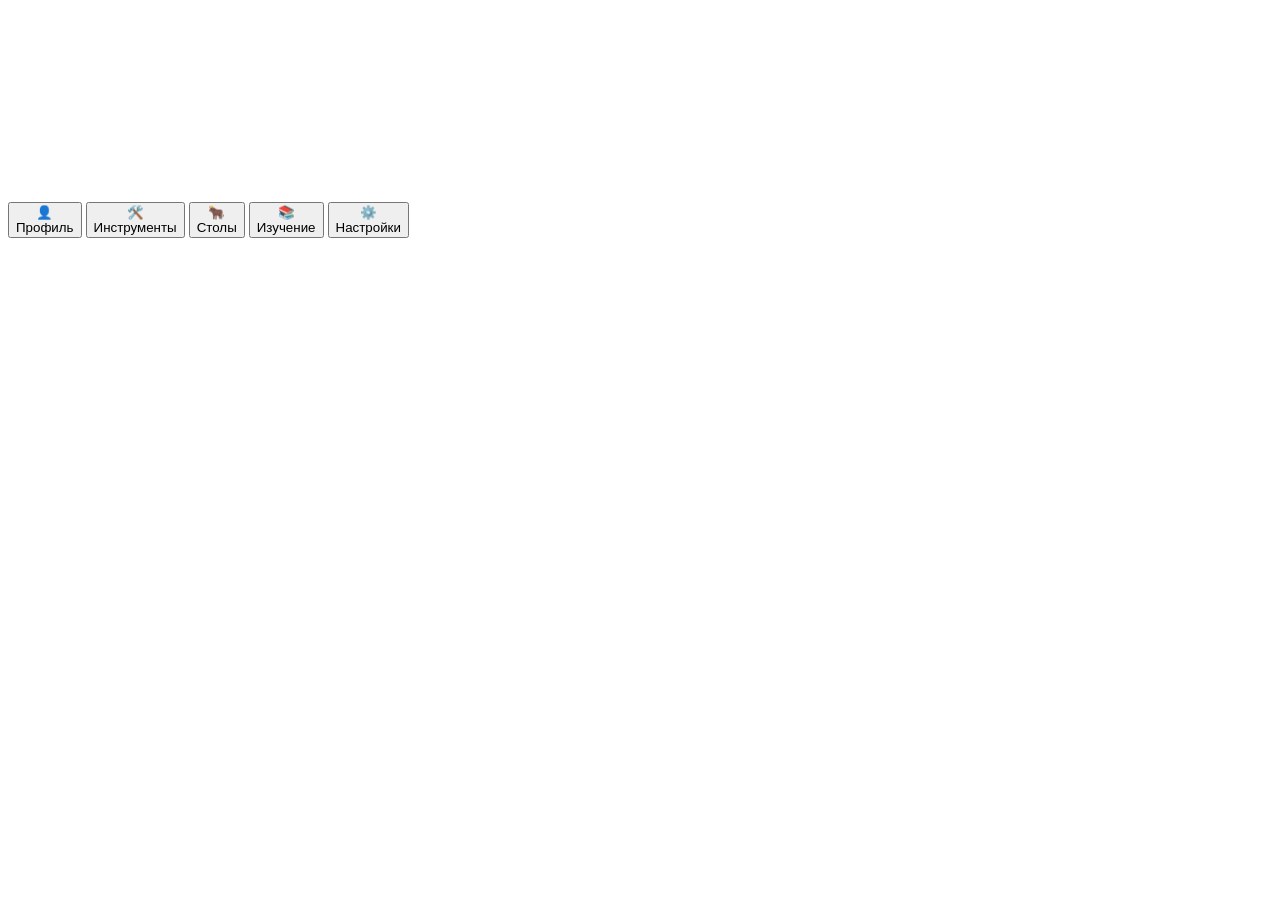
==== index.html @ 8ff2d8db "Update and rename frontend/index.html to index.html" ====
<!DOCTYPE html>
<html lang="ru">
  <head>
    <meta charset="utf-8" />
    <meta name="viewport" content="width=device-width, initial-scale=1, maximum-scale=1, user-scalable=no" />
    <meta name="theme-color" content="#0f172a" />
    <meta http-equiv="Cache-Control" content="no-cache, no-store, must-revalidate" />
    <meta http-equiv="Pragma" content="no-cache" />
    <meta http-equiv="Expires" content="0" />
    <meta name="cache-control" content="no-cache, no-store, must-revalidate, post-check=0, pre-check=0" />
    <meta name="expires" content="Thu, 01 Jan 1970 00:00:00 GMT" />
    <meta name="last-modified" content="Mon, 10 Feb 2025 14:30:00 GMT" />
    <meta name="apple-mobile-web-app-capable" content="yes" />
    <meta name="apple-mobile-web-app-status-bar-style" content="black-translucent" />
    <meta name="apple-mobile-web-app-title" content="TheBullTeam" />
    <link rel="apple-touch-icon" href="./icons/The Bull-128.png" />
    <title>TheBullTeam</title>
    <link rel="icon" href="./icons/The Bull-128.png" sizes="128x128" />
    <link href="https://fonts.googleapis.com/css2?family=Outfit:wght@100..900&display=swap" rel="stylesheet" />
    <link rel="stylesheet" href="./styles.css?v=1672&t=20250214230000" />
  </head>
  <body>
    <!-- Индикатор загрузки приложения -->
    <div id="app-loader" style="position: fixed; top: 0; left: 0; width: 100%; height: 100%; background: #0f172a; display: flex; align-items: center; justify-content: center; z-index: 9999;">
      <div style="text-align: center;">
        <img src="./icons/The Bull-128.png" alt="TheBullTeam" style="width: 80px; height: 80px; margin-bottom: 20px; animation: pulse 1.5s ease-in-out infinite;" />
        <div style="color: #fff; font-size: 18px; font-weight: 600;">TheBullTeam</div>
        <div style="color: #94a3b8; font-size: 14px; margin-top: 8px;">Загрузка...</div>
        <div style="color: #ef4444; font-size: 16px; margin-top: 16px; font-weight: 600;">ВЕРСИЯ 1.672</div>
        <div style="color: #94a3b8; font-size: 12px; margin-top: 4px;">Все исправления применены</div>
      </div>
    </div>
    
    <!-- AUTH DISABLED: Authentication overlay commented out for deployment without backend
    <div class="auth-overlay" id="auth-overlay">
      <div class="auth-container">
        <div class="auth-logo">
          <img src="./icons/The Bull-128.png" alt="TheBullTeam" />
        </div>
        <h1 class="auth-title">
          <span class="auth-title-bull">TheBull</span><span class="auth-title-team">Team</span> | Miraxa
        </h1>
        
        <form class="auth-form" id="auth-form">
          <input type="email" class="auth-input" id="auth-email" placeholder="Email" required />
          <div class="auth-input-wrapper">
            <input type="password" class="auth-input" id="auth-password" placeholder="Пароль" required />
            <button type="button" class="auth-password-toggle" data-target="auth-password">
              <svg class="eye-icon" width="20" height="20" viewBox="0 0 24 24" fill="none" stroke="currentColor" stroke-width="2">
                <path d="M1 12s4-8 11-8 11 8 11 8-4 8-11 8-11-8-11-8z"/>
                <circle cx="12" cy="12" r="3"/>
              </svg>
              <svg class="eye-off-icon" width="20" height="20" viewBox="0 0 24 24" fill="none" stroke="currentColor" stroke-width="2" style="display: none;">
                <path d="M17.94 17.94A10.07 10.07 0 0 1 12 20c-7 0-11-8-11-8a18.45 18.45 0 0 1 5.06-5.94M9.9 4.24A9.12 9.12 0 0 1 12 4c7 0 11 8 11 8a18.5 18.5 0 0 1-2.16 3.19m-6.72-1.07a3 3 0 1 1-4.24-4.24"/>
                <line x1="1" y1="1" x2="23" y2="23"/>
              </svg>
            </button>
          </div>
          <button type="submit" class="auth-btn" id="auth-submit">Войти</button>
        </form>
        
        <form class="auth-form" id="register-form">
          <input type="text" class="auth-input" id="register-first-name" placeholder="Имя" required />
          <input type="text" class="auth-input" id="register-last-name" placeholder="Фамилия" required />
          <input type="email" class="auth-input" id="register-email" placeholder="Email" required />
          <div class="auth-input-wrapper">
            <input type="password" class="auth-input" id="register-password" placeholder="Пароль" required />
            <button type="button" class="auth-password-toggle" data-target="register-password">
              <svg class="eye-icon" width="20" height="20" viewBox="0 0 24 24" fill="none" stroke="currentColor" stroke-width="2">
                <path d="M1 12s4-8 11-8 11 8 11 8-4 8-11 8-11-8-11-8z"/>
                <circle cx="12" cy="12" r="3"/>
              </svg>
              <svg class="eye-off-icon" width="20" height="20" viewBox="0 0 24 24" fill="none" stroke="currentColor" stroke-width="2" style="display: none;">
                <path d="M17.94 17.94A10.07 10.07 0 0 1 12 20c-7 0-11-8-11-8a18.45 18.45 0 0 1 5.06-5.94M9.9 4.24A9.12 9.12 0 0 1 12 4c7 0 11 8 11 8a18.5 18.5 0 0 1-2.16 3.19m-6.72-1.07a3 3 0 1 1-4.24-4.24"/>
                <line x1="1" y1="1" x2="23" y2="23"/>
              </svg>
            </button>
          </div>
          <div class="auth-input-wrapper">
            <input type="password" class="auth-input" id="register-password-confirm" placeholder="Подтвердите пароль" required />
            <button type="button" class="auth-password-toggle" data-target="register-password-confirm">
              <svg class="eye-icon" width="20" height="20" viewBox="0 0 24 24" fill="none" stroke="currentColor" stroke-width="2">
                <path d="M1 12s4-8 11-8 11 8 11 8-4 8-11 8-11-8-11-8z"/>
                <circle cx="12" cy="12" r="3"/>
              </svg>
              <svg class="eye-off-icon" width="20" height="20" viewBox="0 0 24 24" fill="none" stroke="currentColor" stroke-width="2" style="display: none;">
                <path d="M17.94 17.94A10.07 10.07 0 0 1 12 20c-7 0-11-8-11-8a18.45 18.45 0 0 1 5.06-5.94M9.9 4.24A9.12 9.12 0 0 1 12 4c7 0 11 8 11 8a18.5 18.5 0 0 1-2.16 3.19m-6.72-1.07a3 3 0 1 1-4.24-4.24"/>
                <line x1="1" y1="1" x2="23" y2="23"/>
              </svg>
            </button>
          </div>
          <input type="text" class="auth-input" id="register-location-code" placeholder="Код точки (invite code)" required />
          <select class="auth-input" id="register-role" style="display: none;">
            <option value="официант" selected>Официант</option>
          </select>
          <button type="submit" class="auth-btn" id="register-submit">Зарегистрироваться</button>
        </form>
        
        <a href="#" class="auth-forgot" id="auth-forgot">Забыли пароль?</a>
        
        <div class="auth-register-link" id="auth-toggle-register">
          Нет аккаунта? <a href="#" id="auth-register-link">Зарегистрироваться</a>
        </div>
        
        <div class="auth-register-link" id="auth-toggle-login">
          Уже есть аккаунт? <a href="#" id="auth-login-link">Войти</a>
        </div>
      </div>
    </div>
    END AUTH DISABLED -->

    <header class="app-header">
      <button id="btn-install" class="btn secondary" hidden>Установить</button>
    </header>
    <main class="container" id="app">
      <div style="padding: 40px; text-align: center; color: white;">
        <h1>Загрузка приложения...</h1>
        <p>Пожалуйста, подождите.</p>
      </div>
    </main>
    <nav class="bottom-nav">
      <button class="nav-item" data-page="profile"><div class="nav-icon">👤</div><span>Профиль</span></button>
      <button class="nav-item" data-page="tools"><div class="nav-icon">🛠️</div><span>Инструменты</span></button>
      <button class="nav-item active" data-page="tables"><div class="nav-icon">🐂</div><span>Столы</span></button>
      <button class="nav-item" data-page="learn"><div class="nav-icon">📚</div><span>Изучение</span></button>
      <button class="nav-item" data-page="settings"><div class="nav-icon">⚙️</div><span>Настройки</span></button>
    </nav>
    <footer class="app-footer"></footer>

    <!-- 1. Константы (загружаются первыми) -->
    <script src="./js/1-core/constants.js?v=1649&t=20250213120000"></script>

    <!-- 2. Глобальное состояние -->
    <script src="./js/1-core/state.js?v=1649&t=20250213120000"></script>

    <!-- 3. Вспомогательные функции -->
    <script src="./js/2-utils/helpers.js?v=1649&t=20250213120000"></script>
    <script src="./js/2-utils/dish-helpers.js?v=1649&t=20250213120000"></script>
    <script src="./js/2-utils/date-utils.js?v=1649&t=20250213120000"></script>

    <!-- 4. Данные -->
    <script src="./data/dishes-data.js?v=26"></script>
    <script src="./data/bar_drinks.js?v=26"></script>
    <script src="./data/extra-dishes-config.js?v=1"></script>
    <script src="./data/training-data.js?v=25"></script>

    <!-- 5. Профиль и обучение -->
    <script src="./js/4-profile/salary.js?v=1630"></script>
    <script src="./js/6-learning/learning-progress.js?v=1630"></script>

    <!-- 6. Столы -->
    <script src="./js/3-tables/table-manager.js?v=1630"></script>

    <!-- 7. Настройки -->
    <script src="./js/5-settings/settings-view.js?v=1630"></script>
    <script src="./js/5-settings/course-settings.js?v=1630"></script>
    <script src="./js/5-settings/additional-sales-settings.js?v=1672&t=20250214230000"></script>
    <script src="./js/5-settings/stop-list-settings.js?v=1672&t=20250214230000"></script>
    <script src="./js/5-settings/order-history.js?v=1630"></script>

    <!-- 8. Модальные окна -->
    <script src="./js/7-modals/common-modals.js?v=1630"></script>
    <script src="./js/7-modals/cooking-modal.js?v=1630"></script>
    <script src="./js/7-modals/garnish-modal.js?v=1630"></script>
    <script src="./js/7-modals/sauce-modal.js?v=1630"></script>
    <script src="./js/7-modals/extra-dish-modal.js?v=1630"></script>
    <script src="./js/3-tables/additional-sales.js?v=1650&t=20250213130000"></script>

    <!-- 9. Storage (после всех утилит и модалей) -->
    <script src="./js/1-core/storage.js?v=1649&t=20250213120000"></script>

    <!-- 10. Старый app.js (временно оставляем) -->
    <script src="./app.js?v=1672&t=20250214230000" defer></script>
    
    <script>
      // Force reload Service Worker
      if ('serviceWorker' in navigator) {
        navigator.serviceWorker.getRegistrations().then(registrations => {
          registrations.forEach(registration => {
            registration.unregister();
            console.log('Service Worker unregistered');
          });
        });
        
        // Clear all caches
        if ('caches' in window) {
          caches.keys().then(names => {
            names.forEach(name => {
              caches.delete(name);
              console.log('Cache deleted:', name);
            });
          });
        }
      }
      
      // Hide app loader when everything is loaded
      window.addEventListener('load', () => {
        const loader = document.getElementById('app-loader');
        if (loader) {
          setTimeout(() => {
            loader.style.display = 'none';
          }, 1000);
        }
      });
    </script>
  </body>
</html>
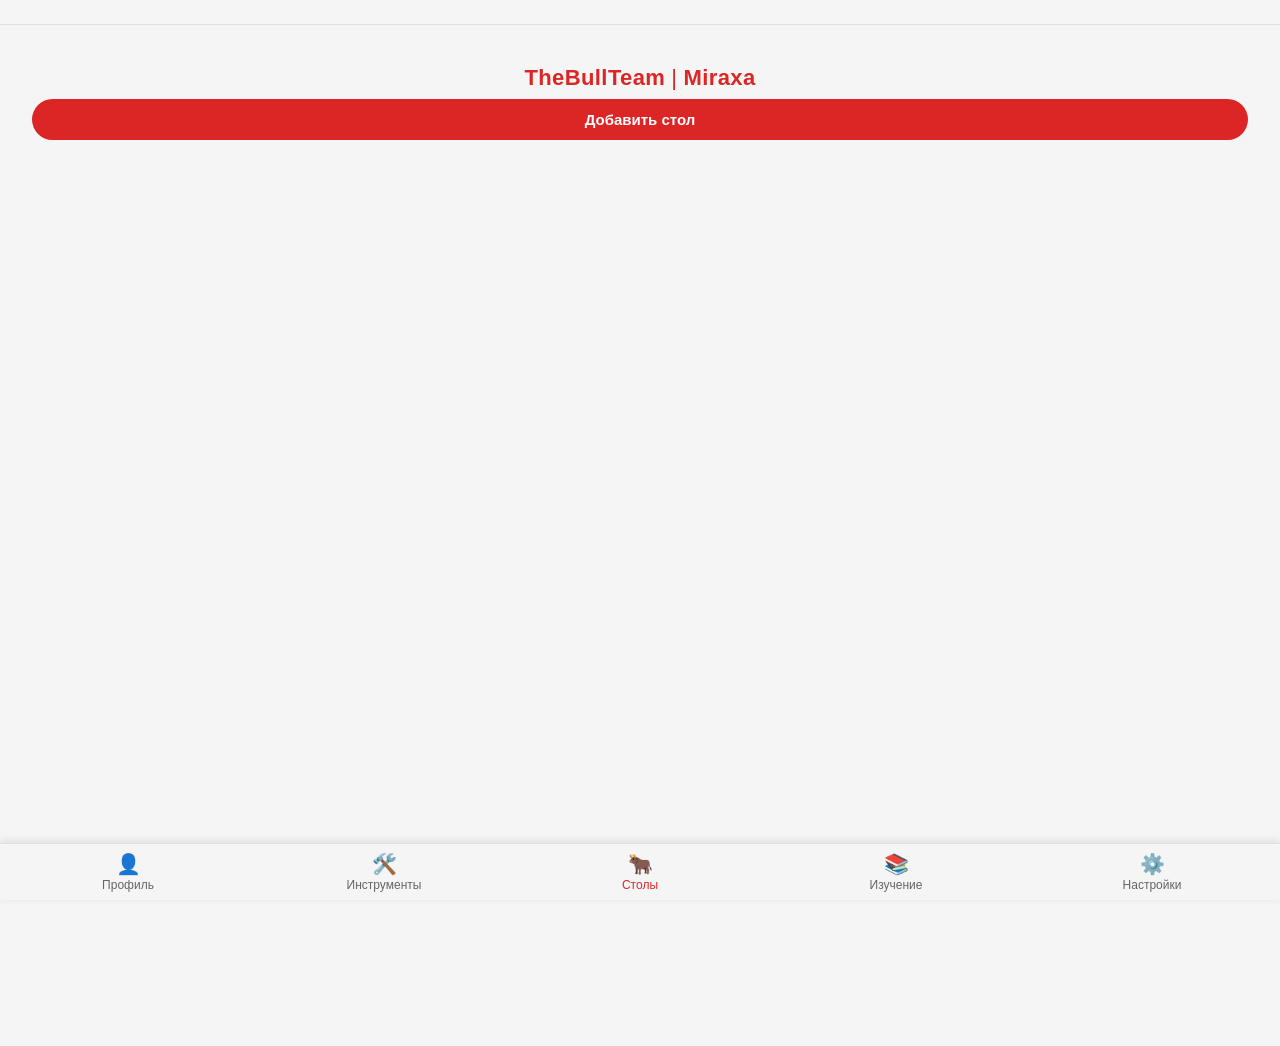
==== commit b955ec72: "релиз" ====
--- a/index.html
+++ b/index.html
@@ -1,207 +1,207 @@
-<!DOCTYPE html>
-<html lang="ru">
-  <head>
-    <meta charset="utf-8" />
-    <meta name="viewport" content="width=device-width, initial-scale=1, maximum-scale=1, user-scalable=no" />
-    <meta name="theme-color" content="#0f172a" />
-    <meta http-equiv="Cache-Control" content="no-cache, no-store, must-revalidate" />
-    <meta http-equiv="Pragma" content="no-cache" />
-    <meta http-equiv="Expires" content="0" />
-    <meta name="cache-control" content="no-cache, no-store, must-revalidate, post-check=0, pre-check=0" />
-    <meta name="expires" content="Thu, 01 Jan 1970 00:00:00 GMT" />
-    <meta name="last-modified" content="Mon, 10 Feb 2025 14:30:00 GMT" />
-    <meta name="apple-mobile-web-app-capable" content="yes" />
-    <meta name="apple-mobile-web-app-status-bar-style" content="black-translucent" />
-    <meta name="apple-mobile-web-app-title" content="TheBullTeam" />
-    <link rel="apple-touch-icon" href="./icons/The Bull-128.png" />
-    <title>TheBullTeam</title>
-    <link rel="icon" href="./icons/The Bull-128.png" sizes="128x128" />
-    <link href="https://fonts.googleapis.com/css2?family=Outfit:wght@100..900&display=swap" rel="stylesheet" />
-    <link rel="stylesheet" href="./styles.css?v=1672&t=20250214230000" />
-  </head>
-  <body>
-    <!-- Индикатор загрузки приложения -->
-    <div id="app-loader" style="position: fixed; top: 0; left: 0; width: 100%; height: 100%; background: #0f172a; display: flex; align-items: center; justify-content: center; z-index: 9999;">
-      <div style="text-align: center;">
-        <img src="./icons/The Bull-128.png" alt="TheBullTeam" style="width: 80px; height: 80px; margin-bottom: 20px; animation: pulse 1.5s ease-in-out infinite;" />
-        <div style="color: #fff; font-size: 18px; font-weight: 600;">TheBullTeam</div>
-        <div style="color: #94a3b8; font-size: 14px; margin-top: 8px;">Загрузка...</div>
-        <div style="color: #ef4444; font-size: 16px; margin-top: 16px; font-weight: 600;">ВЕРСИЯ 1.672</div>
-        <div style="color: #94a3b8; font-size: 12px; margin-top: 4px;">Все исправления применены</div>
-      </div>
-    </div>
-    
-    <!-- AUTH DISABLED: Authentication overlay commented out for deployment without backend
-    <div class="auth-overlay" id="auth-overlay">
-      <div class="auth-container">
-        <div class="auth-logo">
-          <img src="./icons/The Bull-128.png" alt="TheBullTeam" />
-        </div>
-        <h1 class="auth-title">
-          <span class="auth-title-bull">TheBull</span><span class="auth-title-team">Team</span> | Miraxa
-        </h1>
-        
-        <form class="auth-form" id="auth-form">
-          <input type="email" class="auth-input" id="auth-email" placeholder="Email" required />
-          <div class="auth-input-wrapper">
-            <input type="password" class="auth-input" id="auth-password" placeholder="Пароль" required />
-            <button type="button" class="auth-password-toggle" data-target="auth-password">
-              <svg class="eye-icon" width="20" height="20" viewBox="0 0 24 24" fill="none" stroke="currentColor" stroke-width="2">
-                <path d="M1 12s4-8 11-8 11 8 11 8-4 8-11 8-11-8-11-8z"/>
-                <circle cx="12" cy="12" r="3"/>
-              </svg>
-              <svg class="eye-off-icon" width="20" height="20" viewBox="0 0 24 24" fill="none" stroke="currentColor" stroke-width="2" style="display: none;">
-                <path d="M17.94 17.94A10.07 10.07 0 0 1 12 20c-7 0-11-8-11-8a18.45 18.45 0 0 1 5.06-5.94M9.9 4.24A9.12 9.12 0 0 1 12 4c7 0 11 8 11 8a18.5 18.5 0 0 1-2.16 3.19m-6.72-1.07a3 3 0 1 1-4.24-4.24"/>
-                <line x1="1" y1="1" x2="23" y2="23"/>
-              </svg>
-            </button>
-          </div>
-          <button type="submit" class="auth-btn" id="auth-submit">Войти</button>
-        </form>
-        
-        <form class="auth-form" id="register-form">
-          <input type="text" class="auth-input" id="register-first-name" placeholder="Имя" required />
-          <input type="text" class="auth-input" id="register-last-name" placeholder="Фамилия" required />
-          <input type="email" class="auth-input" id="register-email" placeholder="Email" required />
-          <div class="auth-input-wrapper">
-            <input type="password" class="auth-input" id="register-password" placeholder="Пароль" required />
-            <button type="button" class="auth-password-toggle" data-target="register-password">
-              <svg class="eye-icon" width="20" height="20" viewBox="0 0 24 24" fill="none" stroke="currentColor" stroke-width="2">
-                <path d="M1 12s4-8 11-8 11 8 11 8-4 8-11 8-11-8-11-8z"/>
-                <circle cx="12" cy="12" r="3"/>
-              </svg>
-              <svg class="eye-off-icon" width="20" height="20" viewBox="0 0 24 24" fill="none" stroke="currentColor" stroke-width="2" style="display: none;">
-                <path d="M17.94 17.94A10.07 10.07 0 0 1 12 20c-7 0-11-8-11-8a18.45 18.45 0 0 1 5.06-5.94M9.9 4.24A9.12 9.12 0 0 1 12 4c7 0 11 8 11 8a18.5 18.5 0 0 1-2.16 3.19m-6.72-1.07a3 3 0 1 1-4.24-4.24"/>
-                <line x1="1" y1="1" x2="23" y2="23"/>
-              </svg>
-            </button>
-          </div>
-          <div class="auth-input-wrapper">
-            <input type="password" class="auth-input" id="register-password-confirm" placeholder="Подтвердите пароль" required />
-            <button type="button" class="auth-password-toggle" data-target="register-password-confirm">
-              <svg class="eye-icon" width="20" height="20" viewBox="0 0 24 24" fill="none" stroke="currentColor" stroke-width="2">
-                <path d="M1 12s4-8 11-8 11 8 11 8-4 8-11 8-11-8-11-8z"/>
-                <circle cx="12" cy="12" r="3"/>
-              </svg>
-              <svg class="eye-off-icon" width="20" height="20" viewBox="0 0 24 24" fill="none" stroke="currentColor" stroke-width="2" style="display: none;">
-                <path d="M17.94 17.94A10.07 10.07 0 0 1 12 20c-7 0-11-8-11-8a18.45 18.45 0 0 1 5.06-5.94M9.9 4.24A9.12 9.12 0 0 1 12 4c7 0 11 8 11 8a18.5 18.5 0 0 1-2.16 3.19m-6.72-1.07a3 3 0 1 1-4.24-4.24"/>
-                <line x1="1" y1="1" x2="23" y2="23"/>
-              </svg>
-            </button>
-          </div>
-          <input type="text" class="auth-input" id="register-location-code" placeholder="Код точки (invite code)" required />
-          <select class="auth-input" id="register-role" style="display: none;">
-            <option value="официант" selected>Официант</option>
-          </select>
-          <button type="submit" class="auth-btn" id="register-submit">Зарегистрироваться</button>
-        </form>
-        
-        <a href="#" class="auth-forgot" id="auth-forgot">Забыли пароль?</a>
-        
-        <div class="auth-register-link" id="auth-toggle-register">
-          Нет аккаунта? <a href="#" id="auth-register-link">Зарегистрироваться</a>
-        </div>
-        
-        <div class="auth-register-link" id="auth-toggle-login">
-          Уже есть аккаунт? <a href="#" id="auth-login-link">Войти</a>
-        </div>
-      </div>
-    </div>
-    END AUTH DISABLED -->
-
-    <header class="app-header">
-      <button id="btn-install" class="btn secondary" hidden>Установить</button>
-    </header>
-    <main class="container" id="app">
-      <div style="padding: 40px; text-align: center; color: white;">
-        <h1>Загрузка приложения...</h1>
-        <p>Пожалуйста, подождите.</p>
-      </div>
-    </main>
-    <nav class="bottom-nav">
-      <button class="nav-item" data-page="profile"><div class="nav-icon">👤</div><span>Профиль</span></button>
-      <button class="nav-item" data-page="tools"><div class="nav-icon">🛠️</div><span>Инструменты</span></button>
-      <button class="nav-item active" data-page="tables"><div class="nav-icon">🐂</div><span>Столы</span></button>
-      <button class="nav-item" data-page="learn"><div class="nav-icon">📚</div><span>Изучение</span></button>
-      <button class="nav-item" data-page="settings"><div class="nav-icon">⚙️</div><span>Настройки</span></button>
-    </nav>
-    <footer class="app-footer"></footer>
-
-    <!-- 1. Константы (загружаются первыми) -->
-    <script src="./js/1-core/constants.js?v=1649&t=20250213120000"></script>
-
-    <!-- 2. Глобальное состояние -->
-    <script src="./js/1-core/state.js?v=1649&t=20250213120000"></script>
-
-    <!-- 3. Вспомогательные функции -->
-    <script src="./js/2-utils/helpers.js?v=1649&t=20250213120000"></script>
-    <script src="./js/2-utils/dish-helpers.js?v=1649&t=20250213120000"></script>
-    <script src="./js/2-utils/date-utils.js?v=1649&t=20250213120000"></script>
-
-    <!-- 4. Данные -->
-    <script src="./data/dishes-data.js?v=26"></script>
-    <script src="./data/bar_drinks.js?v=26"></script>
-    <script src="./data/extra-dishes-config.js?v=1"></script>
-    <script src="./data/training-data.js?v=25"></script>
-
-    <!-- 5. Профиль и обучение -->
-    <script src="./js/4-profile/salary.js?v=1630"></script>
-    <script src="./js/6-learning/learning-progress.js?v=1630"></script>
-
-    <!-- 6. Столы -->
-    <script src="./js/3-tables/table-manager.js?v=1630"></script>
-
-    <!-- 7. Настройки -->
-    <script src="./js/5-settings/settings-view.js?v=1630"></script>
-    <script src="./js/5-settings/course-settings.js?v=1630"></script>
-    <script src="./js/5-settings/additional-sales-settings.js?v=1672&t=20250214230000"></script>
-    <script src="./js/5-settings/stop-list-settings.js?v=1672&t=20250214230000"></script>
-    <script src="./js/5-settings/order-history.js?v=1630"></script>
-
-    <!-- 8. Модальные окна -->
-    <script src="./js/7-modals/common-modals.js?v=1630"></script>
-    <script src="./js/7-modals/cooking-modal.js?v=1630"></script>
-    <script src="./js/7-modals/garnish-modal.js?v=1630"></script>
-    <script src="./js/7-modals/sauce-modal.js?v=1630"></script>
-    <script src="./js/7-modals/extra-dish-modal.js?v=1630"></script>
-    <script src="./js/3-tables/additional-sales.js?v=1650&t=20250213130000"></script>
-
-    <!-- 9. Storage (после всех утилит и модалей) -->
-    <script src="./js/1-core/storage.js?v=1649&t=20250213120000"></script>
-
-    <!-- 10. Старый app.js (временно оставляем) -->
-    <script src="./app.js?v=1672&t=20250214230000" defer></script>
-    
-    <script>
-      // Force reload Service Worker
-      if ('serviceWorker' in navigator) {
-        navigator.serviceWorker.getRegistrations().then(registrations => {
-          registrations.forEach(registration => {
-            registration.unregister();
-            console.log('Service Worker unregistered');
-          });
-        });
-        
-        // Clear all caches
-        if ('caches' in window) {
-          caches.keys().then(names => {
-            names.forEach(name => {
-              caches.delete(name);
-              console.log('Cache deleted:', name);
-            });
-          });
-        }
-      }
-      
-      // Hide app loader when everything is loaded
-      window.addEventListener('load', () => {
-        const loader = document.getElementById('app-loader');
-        if (loader) {
-          setTimeout(() => {
-            loader.style.display = 'none';
-          }, 1000);
-        }
-      });
-    </script>
-  </body>
-</html>
+<!DOCTYPE html>
+<html lang="ru">
+  <head>
+    <meta charset="utf-8" />
+    <meta name="viewport" content="width=device-width, initial-scale=1, maximum-scale=1, user-scalable=no" />
+    <meta name="theme-color" content="#0f172a" />
+    <meta http-equiv="Cache-Control" content="no-cache, no-store, must-revalidate" />
+    <meta http-equiv="Pragma" content="no-cache" />
+    <meta http-equiv="Expires" content="0" />
+    <meta name="cache-control" content="no-cache, no-store, must-revalidate, post-check=0, pre-check=0" />
+    <meta name="expires" content="Thu, 01 Jan 1970 00:00:00 GMT" />
+    <meta name="last-modified" content="Mon, 10 Feb 2025 14:30:00 GMT" />
+    <meta name="apple-mobile-web-app-capable" content="yes" />
+    <meta name="apple-mobile-web-app-status-bar-style" content="black-translucent" />
+    <meta name="apple-mobile-web-app-title" content="TheBullTeam" />
+    <link rel="apple-touch-icon" href="./icons/The Bull-128.png" />
+    <title>TheBullTeam</title>
+    <link rel="icon" href="./icons/The Bull-128.png" sizes="128x128" />
+    <link href="https://fonts.googleapis.com/css2?family=Outfit:wght@100..900&display=swap" rel="stylesheet" />
+    <link rel="stylesheet" href="./styles.css?v=1672&t=20250214230000" />
+  </head>
+  <body>
+    <!-- Индикатор загрузки приложения -->
+    <div id="app-loader" style="position: fixed; top: 0; left: 0; width: 100%; height: 100%; background: #0f172a; display: flex; align-items: center; justify-content: center; z-index: 9999;">
+      <div style="text-align: center;">
+        <img src="./icons/The Bull-128.png" alt="TheBullTeam" style="width: 80px; height: 80px; margin-bottom: 20px; animation: pulse 1.5s ease-in-out infinite;" />
+        <div style="color: #fff; font-size: 18px; font-weight: 600;">TheBullTeam</div>
+        <div style="color: #94a3b8; font-size: 14px; margin-top: 8px;">Загрузка...</div>
+        <div style="color: #ef4444; font-size: 16px; margin-top: 16px; font-weight: 600;">ВЕРСИЯ 1.672</div>
+        <div style="color: #94a3b8; font-size: 12px; margin-top: 4px;">Все исправления применены</div>
+      </div>
+    </div>
+    
+    <!-- AUTH DISABLED: Authentication overlay commented out for deployment without backend
+    <div class="auth-overlay" id="auth-overlay">
+      <div class="auth-container">
+        <div class="auth-logo">
+          <img src="./icons/The Bull-128.png" alt="TheBullTeam" />
+        </div>
+        <h1 class="auth-title">
+          <span class="auth-title-bull">TheBull</span><span class="auth-title-team">Team</span> | Miraxa
+        </h1>
+        
+        <form class="auth-form" id="auth-form">
+          <input type="email" class="auth-input" id="auth-email" placeholder="Email" required />
+          <div class="auth-input-wrapper">
+            <input type="password" class="auth-input" id="auth-password" placeholder="Пароль" required />
+            <button type="button" class="auth-password-toggle" data-target="auth-password">
+              <svg class="eye-icon" width="20" height="20" viewBox="0 0 24 24" fill="none" stroke="currentColor" stroke-width="2">
+                <path d="M1 12s4-8 11-8 11 8 11 8-4 8-11 8-11-8-11-8z"/>
+                <circle cx="12" cy="12" r="3"/>
+              </svg>
+              <svg class="eye-off-icon" width="20" height="20" viewBox="0 0 24 24" fill="none" stroke="currentColor" stroke-width="2" style="display: none;">
+                <path d="M17.94 17.94A10.07 10.07 0 0 1 12 20c-7 0-11-8-11-8a18.45 18.45 0 0 1 5.06-5.94M9.9 4.24A9.12 9.12 0 0 1 12 4c7 0 11 8 11 8a18.5 18.5 0 0 1-2.16 3.19m-6.72-1.07a3 3 0 1 1-4.24-4.24"/>
+                <line x1="1" y1="1" x2="23" y2="23"/>
+              </svg>
+            </button>
+          </div>
+          <button type="submit" class="auth-btn" id="auth-submit">Войти</button>
+        </form>
+        
+        <form class="auth-form" id="register-form">
+          <input type="text" class="auth-input" id="register-first-name" placeholder="Имя" required />
+          <input type="text" class="auth-input" id="register-last-name" placeholder="Фамилия" required />
+          <input type="email" class="auth-input" id="register-email" placeholder="Email" required />
+          <div class="auth-input-wrapper">
+            <input type="password" class="auth-input" id="register-password" placeholder="Пароль" required />
+            <button type="button" class="auth-password-toggle" data-target="register-password">
+              <svg class="eye-icon" width="20" height="20" viewBox="0 0 24 24" fill="none" stroke="currentColor" stroke-width="2">
+                <path d="M1 12s4-8 11-8 11 8 11 8-4 8-11 8-11-8-11-8z"/>
+                <circle cx="12" cy="12" r="3"/>
+              </svg>
+              <svg class="eye-off-icon" width="20" height="20" viewBox="0 0 24 24" fill="none" stroke="currentColor" stroke-width="2" style="display: none;">
+                <path d="M17.94 17.94A10.07 10.07 0 0 1 12 20c-7 0-11-8-11-8a18.45 18.45 0 0 1 5.06-5.94M9.9 4.24A9.12 9.12 0 0 1 12 4c7 0 11 8 11 8a18.5 18.5 0 0 1-2.16 3.19m-6.72-1.07a3 3 0 1 1-4.24-4.24"/>
+                <line x1="1" y1="1" x2="23" y2="23"/>
+              </svg>
+            </button>
+          </div>
+          <div class="auth-input-wrapper">
+            <input type="password" class="auth-input" id="register-password-confirm" placeholder="Подтвердите пароль" required />
+            <button type="button" class="auth-password-toggle" data-target="register-password-confirm">
+              <svg class="eye-icon" width="20" height="20" viewBox="0 0 24 24" fill="none" stroke="currentColor" stroke-width="2">
+                <path d="M1 12s4-8 11-8 11 8 11 8-4 8-11 8-11-8-11-8z"/>
+                <circle cx="12" cy="12" r="3"/>
+              </svg>
+              <svg class="eye-off-icon" width="20" height="20" viewBox="0 0 24 24" fill="none" stroke="currentColor" stroke-width="2" style="display: none;">
+                <path d="M17.94 17.94A10.07 10.07 0 0 1 12 20c-7 0-11-8-11-8a18.45 18.45 0 0 1 5.06-5.94M9.9 4.24A9.12 9.12 0 0 1 12 4c7 0 11 8 11 8a18.5 18.5 0 0 1-2.16 3.19m-6.72-1.07a3 3 0 1 1-4.24-4.24"/>
+                <line x1="1" y1="1" x2="23" y2="23"/>
+              </svg>
+            </button>
+          </div>
+          <input type="text" class="auth-input" id="register-location-code" placeholder="Код точки (invite code)" required />
+          <select class="auth-input" id="register-role" style="display: none;">
+            <option value="официант" selected>Официант</option>
+          </select>
+          <button type="submit" class="auth-btn" id="register-submit">Зарегистрироваться</button>
+        </form>
+        
+        <a href="#" class="auth-forgot" id="auth-forgot">Забыли пароль?</a>
+        
+        <div class="auth-register-link" id="auth-toggle-register">
+          Нет аккаунта? <a href="#" id="auth-register-link">Зарегистрироваться</a>
+        </div>
+        
+        <div class="auth-register-link" id="auth-toggle-login">
+          Уже есть аккаунт? <a href="#" id="auth-login-link">Войти</a>
+        </div>
+      </div>
+    </div>
+    END AUTH DISABLED -->
+
+    <header class="app-header">
+      <button id="btn-install" class="btn secondary" hidden>Установить</button>
+    </header>
+    <main class="container" id="app">
+      <div style="padding: 40px; text-align: center; color: white;">
+        <h1>Загрузка приложения...</h1>
+        <p>Пожалуйста, подождите.</p>
+      </div>
+    </main>
+    <nav class="bottom-nav">
+      <button class="nav-item" data-page="profile"><div class="nav-icon">👤</div><span>Профиль</span></button>
+      <button class="nav-item" data-page="tools"><div class="nav-icon">🛠️</div><span>Инструменты</span></button>
+      <button class="nav-item active" data-page="tables"><div class="nav-icon">🐂</div><span>Столы</span></button>
+      <button class="nav-item" data-page="learn"><div class="nav-icon">📚</div><span>Изучение</span></button>
+      <button class="nav-item" data-page="settings"><div class="nav-icon">⚙️</div><span>Настройки</span></button>
+    </nav>
+    <footer class="app-footer"></footer>
+
+    <!-- 1. Константы (загружаются первыми) -->
+    <script src="./js/1-core/constants.js?v=1649&t=20250213120000"></script>
+
+    <!-- 2. Глобальное состояние -->
+    <script src="./js/1-core/state.js?v=1649&t=20250213120000"></script>
+
+    <!-- 3. Вспомогательные функции -->
+    <script src="./js/2-utils/helpers.js?v=1649&t=20250213120000"></script>
+    <script src="./js/2-utils/dish-helpers.js?v=1649&t=20250213120000"></script>
+    <script src="./js/2-utils/date-utils.js?v=1649&t=20250213120000"></script>
+
+    <!-- 4. Данные -->
+    <script src="./data/dishes-data.js?v=26"></script>
+    <script src="./data/bar_drinks.js?v=26"></script>
+    <script src="./data/extra-dishes-config.js?v=1"></script>
+    <script src="./data/training-data.js?v=25"></script>
+
+    <!-- 5. Профиль и обучение -->
+    <script src="./js/4-profile/salary.js?v=1630"></script>
+    <script src="./js/6-learning/learning-progress.js?v=1630"></script>
+
+    <!-- 6. Столы -->
+    <script src="./js/3-tables/table-manager.js?v=1630"></script>
+
+    <!-- 7. Настройки -->
+    <script src="./js/5-settings/settings-view.js?v=1630"></script>
+    <script src="./js/5-settings/course-settings.js?v=1630"></script>
+    <script src="./js/5-settings/additional-sales-settings.js?v=1672&t=20250214230000"></script>
+    <script src="./js/5-settings/stop-list-settings.js?v=1672&t=20250214230000"></script>
+    <script src="./js/5-settings/order-history.js?v=1630"></script>
+
+    <!-- 8. Модальные окна -->
+    <script src="./js/7-modals/common-modals.js?v=1630"></script>
+    <script src="./js/7-modals/cooking-modal.js?v=1630"></script>
+    <script src="./js/7-modals/garnish-modal.js?v=1630"></script>
+    <script src="./js/7-modals/sauce-modal.js?v=1630"></script>
+    <script src="./js/7-modals/extra-dish-modal.js?v=1630"></script>
+    <script src="./js/3-tables/additional-sales.js?v=1650&t=20250213130000"></script>
+
+    <!-- 9. Storage (после всех утилит и модалей) -->
+    <script src="./js/1-core/storage.js?v=1649&t=20250213120000"></script>
+
+    <!-- 10. Старый app.js (временно оставляем) -->
+    <script src="./app.js?v=1672&t=20250214230000" defer></script>
+    
+    <script>
+      // Force reload Service Worker
+      if ('serviceWorker' in navigator) {
+        navigator.serviceWorker.getRegistrations().then(registrations => {
+          registrations.forEach(registration => {
+            registration.unregister();
+            console.log('Service Worker unregistered');
+          });
+        });
+        
+        // Clear all caches
+        if ('caches' in window) {
+          caches.keys().then(names => {
+            names.forEach(name => {
+              caches.delete(name);
+              console.log('Cache deleted:', name);
+            });
+          });
+        }
+      }
+      
+      // Hide app loader when everything is loaded
+      window.addEventListener('load', () => {
+        const loader = document.getElementById('app-loader');
+        if (loader) {
+          setTimeout(() => {
+            loader.style.display = 'none';
+          }, 1000);
+        }
+      });
+    </script>
+  </body>
+</html>
--- a/styles.css
+++ b/styles.css
@@ -0,0 +1,10395 @@
+:root {
+  --background: #f5f5f5;
+  --foreground: #1a1a1a;
+  --card: #ffffff;
+  --card-foreground: #1a1a1a;
+  --popover: #ffffff;
+  --popover-foreground: #525252;
+  --primary: #dc2626;
+  --primary-foreground: #ffffff;
+  --secondary: #f5f5f5;
+  --secondary-foreground: #1a1a1a;
+  --muted: #e5e5e5;
+  --muted-foreground: #666666;
+  --accent: #fef2f2;
+  --accent-foreground: #1a1a1a;
+  --destructive: #dc2626;
+  --destructive-foreground: #ffffff;
+  --border: #e0e0e0;
+  --input: #ffffff;
+  --ring: #dc2626;
+  --chart-1: #dc2626;
+  --chart-2: #3b82f6;
+  --chart-3: #8b5cf6;
+  --chart-4: #f59e0b;
+  --chart-5: #22c55e;
+  --sidebar: #ffffff;
+  --sidebar-foreground: #666666;
+  --sidebar-primary: #dc2626;
+  --sidebar-primary-foreground: #ffffff;
+  --sidebar-accent: #fef2f2;
+  --sidebar-accent-foreground: #1a1a1a;
+  --sidebar-border: #e0e0e0;
+  --sidebar-ring: #dc2626;
+  --font-sans: Outfit, sans-serif;
+  --font-serif: ui-serif, Georgia, Cambria, "Times New Roman", Times, serif;
+  --font-mono: monospace;
+  --radius: 0.5rem;
+  --shadow-x: 0px;
+  --shadow-y: 1px;
+  --shadow-blur: 3px;
+  --shadow-spread: 0px;
+  --shadow-opacity: 0.17;
+  --shadow-color: #000000;
+  --shadow-2xs: 0px 1px 3px 0px hsl(0 0% 0% / 0.09);
+  --shadow-xs: 0px 1px 3px 0px hsl(0 0% 0% / 0.09);
+  --shadow-sm: 0px 1px 3px 0px hsl(0 0% 0% / 0.17), 0px 1px 2px -1px hsl(0 0% 0% / 0.17);
+  --shadow: 0px 1px 3px 0px hsl(0 0% 0% / 0.17), 0px 1px 2px -1px hsl(0 0% 0% / 0.17);
+  --shadow-md: 0px 1px 3px 0px hsl(0 0% 0% / 0.17), 0px 2px 4px -1px hsl(0 0% 0% / 0.17);
+  --shadow-lg: 0px 1px 3px 0px hsl(0 0% 0% / 0.17), 0px 4px 6px -1px hsl(0 0% 0% / 0.17);
+  --shadow-xl: 0px 1px 3px 0px hsl(0 0% 0% / 0.17), 0px 8px 10px -1px hsl(0 0% 0% / 0.17);
+  --shadow-2xl: 0px 1px 3px 0px hsl(0 0% 0% / 0.43);
+  --tracking-normal: 0.025em;
+  --spacing: 0.25rem;
+
+  /* Совместимость со старыми переменными */
+  --bg: var(--background);
+  --panel: var(--card);
+  --surface: var(--card);
+  --text: var(--foreground);
+  --divider: var(--border);
+  --danger: var(--destructive);
+  --primary-900: #3a2d26;
+}
+
+.dark {
+  --background: #121212;
+  --foreground: #e2e8f0;
+  --card: #171717;
+  --card-foreground: #e2e8f0;
+  --popover: #242424;
+  --popover-foreground: #c9c9c9;
+  --primary: #dc2626;
+  --primary-foreground: #ffffff;
+  --secondary: #242424;
+  --secondary-foreground: #fafafa;
+  --muted: #1f1f1f;
+  --muted-foreground: #c9c9c9;
+  --accent: #313131;
+  --accent-foreground: #fafafa;
+  --destructive: #dc2626;
+  --destructive-foreground: #ffffff;
+  --border: #292929;
+  --input: #242424;
+  --ring: #dc2626;
+  --chart-1: #dc2626;
+  --chart-2: #60a5fa;
+  --chart-3: #a78bfa;
+  --chart-4: #fbbf24;
+  --chart-5: #2dd4bf;
+  --sidebar: #121212;
+  --sidebar-foreground: #898989;
+  --sidebar-primary: #dc2626;
+  --sidebar-primary-foreground: #ffffff;
+  --sidebar-accent: #313131;
+  --sidebar-accent-foreground: #fafafa;
+  --sidebar-border: #292929;
+  --sidebar-ring: #dc2626;
+  --font-sans: Outfit, sans-serif;
+  --font-serif: ui-serif, Georgia, Cambria, "Times New Roman", Times, serif;
+  --font-mono: monospace;
+  --radius: 0.5rem;
+  --shadow-x: 0px;
+  --shadow-y: 1px;
+  --shadow-blur: 3px;
+  --shadow-spread: 0px;
+  --shadow-opacity: 0.17;
+  --shadow-color: #000000;
+  --shadow-2xs: 0px 1px 3px 0px hsl(0 0% 0% / 0.09);
+  --shadow-xs: 0px 1px 3px 0px hsl(0 0% 0% / 0.09);
+  --shadow-sm: 0px 1px 3px 0px hsl(0 0% 0% / 0.17), 0px 1px 2px -1px hsl(0 0% 0% / 0.17);
+  --shadow: 0px 1px 3px 0px hsl(0 0% 0% / 0.17), 0px 1px 2px -1px hsl(0 0% 0% / 0.17);
+  --shadow-md: 0px 1px 3px 0px hsl(0 0% 0% / 0.17), 0px 2px 4px -1px hsl(0 0% 0% / 0.17);
+  --shadow-lg: 0px 1px 3px 0px hsl(0 0% 0% / 0.17), 0px 4px 6px -1px hsl(0 0% 0% / 0.17);
+  --shadow-xl: 0px 1px 3px 0px hsl(0 0% 0% / 0.17), 0px 8px 10px -1px hsl(0 0% 0% / 0.17);
+  --shadow-2xl: 0px 1px 3px 0px hsl(0 0% 0% / 0.43);
+
+  /* Совместимость со старыми переменными для темной темы */
+  --bg: var(--background);
+  --panel: var(--card);
+  --surface: var(--card);
+  --text: var(--foreground);
+  --divider: var(--border);
+  --danger: var(--destructive);
+  --primary-900: #1a1410;
+}
+
+@theme inline {
+  --color-background: var(--background);
+  --color-foreground: var(--foreground);
+  --color-card: var(--card);
+  --color-card-foreground: var(--card-foreground);
+  --color-popover: var(--popover);
+  --color-popover-foreground: var(--popover-foreground);
+  --color-primary: var(--primary);
+  --color-primary-foreground: var(--primary-foreground);
+  --color-secondary: var(--secondary);
+  --color-secondary-foreground: var(--secondary-foreground);
+  --color-muted: var(--muted);
+  --color-muted-foreground: var(--muted-foreground);
+  --color-accent: var(--accent);
+  --color-accent-foreground: var(--accent-foreground);
+  --color-destructive: var(--destructive);
+  --color-destructive-foreground: var(--destructive-foreground);
+  --color-border: var(--border);
+  --color-input: var(--input);
+  --color-ring: var(--ring);
+  --color-chart-1: var(--chart-1);
+  --color-chart-2: var(--chart-2);
+  --color-chart-3: var(--chart-3);
+  --color-chart-4: var(--chart-4);
+  --color-chart-5: var(--chart-5);
+  --color-sidebar: var(--sidebar);
+  --color-sidebar-foreground: var(--sidebar-foreground);
+  --color-sidebar-primary: var(--sidebar-primary);
+  --color-sidebar-primary-foreground: var(--sidebar-primary-foreground);
+  --color-sidebar-accent: var(--sidebar-accent);
+  --color-sidebar-accent-foreground: var(--sidebar-accent-foreground);
+  --color-sidebar-border: var(--sidebar-border);
+  --color-sidebar-ring: var(--sidebar-ring);
+
+  --font-sans: var(--font-sans);
+  --font-mono: var(--font-mono);
+  --font-serif: var(--font-serif);
+
+  --radius-sm: calc(var(--radius) - 4px);
+  --radius-md: calc(var(--radius) - 2px);
+  --radius-lg: var(--radius);
+  --radius-xl: calc(var(--radius) + 4px);
+
+  --shadow-2xs: var(--shadow-2xs);
+  --shadow-xs: var(--shadow-xs);
+  --shadow-sm: var(--shadow-sm);
+  --shadow: var(--shadow);
+  --shadow-md: var(--shadow-md);
+  --shadow-lg: var(--shadow-lg);
+  --shadow-xl: var(--shadow-xl);
+  --shadow-2xl: var(--shadow-2xl);
+
+  --tracking-tighter: calc(var(--tracking-normal) - 0.05em);
+  --tracking-tight: calc(var(--tracking-normal) - 0.025em);
+  --tracking-normal: var(--tracking-normal);
+  --tracking-wide: calc(var(--tracking-normal) + 0.025em);
+  --tracking-wider: calc(var(--tracking-normal) + 0.05em);
+  --tracking-widest: calc(var(--tracking-normal) + 0.1em);
+}
+
+* { box-sizing: border-box; }
+html, body { 
+  height: 100%; 
+  overflow-x: hidden;
+  touch-action: pan-x pan-y;
+}
+body {
+  margin: 0;
+  font-family: var(--font-sans);
+  background: var(--background);
+  color: var(--foreground);
+  letter-spacing: var(--tracking-normal);
+  -webkit-text-size-adjust: 100%;
+  -webkit-touch-callout: none;
+  -webkit-user-select: none;
+  -khtml-user-select: none;
+  -moz-user-select: none;
+  -ms-user-select: none;
+  user-select: none;
+}
+
+.app-header, .app-footer {
+  display: flex;
+  align-items: center;
+  justify-content: space-between;
+  padding: 12px 16px;
+  background: var(--background);
+  border-bottom: 1px solid var(--border);
+}
+
+/* Hide header when learn page is active */
+body:has(.learn-page) .app-header {
+  display: none;
+}
+
+.app-footer {
+  justify-content: center;
+  border-top: 1px solid var(--border);
+  border-bottom: 0;
+  font-size: 12px;
+  color: var(--muted-foreground);
+}
+
+.container { padding: 16px; display: block; }
+
+.panel {
+  background: var(--card);
+  border: 1px solid var(--border);
+  border-radius: var(--radius);
+  overflow: clip;
+  box-shadow: var(--shadow);
+}
+.panel-header {
+  display: flex;
+  align-items: center;
+  justify-content: space-between;
+  padding: 12px 14px;
+  border-bottom: 1px solid var(--border);
+}
+
+.panel-actions {
+  display: flex;
+  gap: 8px;
+  align-items: center;
+}
+
+.tables-grid {
+  display: grid;
+  grid-template-columns: repeat(auto-fit, minmax(120px, 1fr));
+  gap: 12px;
+  padding: 12px;
+}
+.table-card {
+  display: flex;
+  flex-direction: column;
+  gap: 6px;
+  border: 1px solid var(--border);
+  border-radius: var(--radius);
+  padding: 10px;
+  background: var(--card);
+  box-shadow: var(--shadow);
+}
+.table-card h3 { margin: 0; font-size: 16px; color: var(--card-foreground); }
+.table-meta { color: var(--muted-foreground); font-size: 12px; }
+.table-actions { display: flex; gap: 8px; }
+.table-rename-btn, .table-clear-btn { 
+  background: none; 
+  border: none; 
+  color: var(--foreground); 
+  cursor: pointer; 
+  padding: 4px; 
+  border-radius: 4px; 
+  font-size: 12px;
+  transition: all 0.2s;
+}
+.table-rename-btn:hover { 
+  background: var(--accent); 
+  color: var(--accent-foreground); 
+}
+.table-clear-btn:hover { 
+  background: rgba(229, 77, 46, 0.2);
+  color: var(--destructive); 
+}
+
+/* Rename table modal */
+.rename-modal {
+  position: fixed;
+  top: 0;
+  left: 0;
+  width: 100%;
+  height: 100%;
+  background: rgba(0, 0, 0, 0.5);
+  display: flex;
+  justify-content: center;
+  align-items: center;
+  z-index: 1000;
+}
+
+.rename-content {
+  background: var(--card);
+  border: 1px solid var(--border);
+  border-radius: var(--radius);
+  padding: 20px;
+  max-width: 400px;
+  width: 90%;
+  box-shadow: var(--shadow);
+}
+
+.rename-title {
+  font-size: 18px;
+  font-weight: 600;
+  margin: 0 0 16px 0;
+  color: var(--card-foreground);
+}
+
+.rename-input {
+  width: 100%;
+  background: var(--background);
+  color: var(--foreground);
+  border: 1px solid var(--input);
+  border-radius: var(--radius);
+  padding: 12px;
+  font-size: 16px;
+  margin-bottom: 16px;
+  -webkit-user-select: text;
+  -khtml-user-select: text;
+  -moz-user-select: text;
+  -ms-user-select: text;
+  user-select: text;
+}
+
+.rename-actions {
+  display: flex;
+  gap: 8px;
+  justify-content: flex-end;
+}
+
+/* Cooking level modal */
+.cooking-level-content {
+  max-width: 500px;
+}
+
+.cooking-level-dish {
+  font-size: 16px;
+  font-weight: 500;
+  color: var(--foreground);
+  margin-bottom: 20px;
+  text-align: center;
+  padding: 12px;
+  background: var(--muted);
+  border-radius: var(--radius);
+}
+
+.cooking-level-options {
+  display: grid;
+  grid-template-columns: repeat(2, 1fr);
+  gap: 12px;
+  margin-bottom: 20px;
+}
+
+.cooking-level-btn {
+  padding: 16px 12px;
+  background: var(--card);
+  border: 2px solid var(--border);
+  border-radius: var(--radius);
+  color: var(--foreground);
+  font-size: 14px;
+  font-weight: 600;
+  cursor: pointer;
+  transition: all 0.2s;
+  text-align: center;
+  line-height: 1.4;
+}
+
+.cooking-level-btn:hover {
+  border-color: var(--primary);
+  background: var(--accent);
+  transform: translateY(-2px);
+  box-shadow: var(--shadow-md);
+}
+
+.cooking-level-btn .level-desc {
+  display: block;
+  font-size: 12px;
+  font-weight: 400;
+  color: var(--foreground);
+  opacity: 0.7;
+  margin-top: 4px;
+}
+
+/* Ice cream flavor modal */
+.ice-cream-content {
+  max-width: 450px;
+}
+
+.ice-cream-dish {
+  font-size: 16px;
+  font-weight: 500;
+  color: var(--foreground);
+  margin-bottom: 8px;
+  text-align: center;
+  padding: 12px;
+  background: var(--muted);
+  border-radius: var(--radius);
+}
+
+.ice-cream-subtitle {
+  font-size: 14px;
+  color: var(--foreground);
+  text-align: center;
+  margin-bottom: 20px;
+  opacity: 0.8;
+}
+
+.ice-cream-flavors {
+  display: flex;
+  flex-direction: column;
+  gap: 12px;
+  margin-bottom: 20px;
+}
+
+.ice-cream-flavor-item {
+  display: flex;
+  justify-content: space-between;
+  align-items: center;
+  padding: 12px;
+  background: var(--card);
+  border: 2px solid var(--border);
+  border-radius: var(--radius);
+}
+
+.flavor-name {
+  font-size: 16px;
+  font-weight: 600;
+  color: var(--foreground);
+}
+
+.flavor-controls {
+  display: flex;
+  align-items: center;
+  gap: 12px;
+}
+
+.flavor-btn {
+  width: 32px;
+  height: 32px;
+  padding: 0;
+  display: flex;
+  align-items: center;
+  justify-content: center;
+  font-size: 20px;
+  font-weight: bold;
+  background: var(--primary);
+  color: var(--primary-foreground);
+  border: 1px solid var(--primary);
+  border-radius: var(--radius);
+  cursor: pointer;
+  transition: all 0.2s;
+}
+
+.flavor-btn:hover {
+  opacity: 0.9;
+}
+
+.flavor-count {
+  min-width: 24px;
+  text-align: center;
+  font-weight: bold;
+  color: var(--primary);
+  font-size: 18px;
+}
+
+.ice-cream-total {
+  font-size: 16px;
+  font-weight: 600;
+  color: var(--foreground);
+  text-align: center;
+  margin-bottom: 20px;
+  padding: 12px;
+  background: var(--accent);
+  border-radius: var(--radius);
+}
+
+.ice-cream-actions {
+  display: flex;
+  gap: 12px;
+  justify-content: flex-end;
+}
+
+/* Juice and Red Bull flavor selection */
+.juice-flavors {
+  display: grid;
+  grid-template-columns: repeat(2, 1fr);
+  gap: 12px;
+}
+
+.juice-flavor-item {
+  display: flex;
+  flex-direction: column;
+  align-items: center;
+  justify-content: center;
+  padding: 16px 12px;
+  background: var(--card);
+  border: 2px solid var(--border);
+  border-radius: var(--radius);
+  cursor: pointer;
+  transition: all 0.2s;
+  gap: 8px;
+}
+
+.juice-flavor-item:hover {
+  border-color: var(--primary);
+  background: var(--accent);
+}
+
+.juice-flavor-item:active {
+  transform: scale(0.98);
+}
+
+.juice-flavor-item .flavor-emoji {
+  font-size: 32px;
+}
+
+.juice-flavor-item .flavor-name {
+  font-size: 14px;
+  font-weight: 600;
+  color: var(--foreground);
+  text-align: center;
+}
+
+/* Ice cream flavors display in order */
+.dish-ice-cream-flavors {
+  color: var(--card-foreground);
+  font-weight: 500;
+  margin-bottom: 6px;
+  font-size: 13px;
+  line-height: 1.4;
+  text-align: left;
+}
+
+.ice-cream-flavors-label {
+  font-weight: 600;
+  color: var(--foreground);
+}
+
+.ice-cream-flavors-value {
+  font-weight: 600;
+  color: var(--foreground);
+  background: var(--muted);
+  padding: 2px 8px;
+  border-radius: 4px;
+}
+
+/* Tea flavors grid - 3 columns for 6 items */
+.tea-flavors {
+  grid-template-columns: repeat(3, 1fr) !important;
+}
+
+.tea-flavors .juice-flavor-item {
+  padding: 12px 8px;
+}
+
+.tea-flavors .flavor-emoji {
+  font-size: 24px;
+}
+
+.tea-flavors .flavor-name {
+  font-size: 12px;
+}
+
+/* Dish Chain Modal Styles */
+.chain-modal {
+  background: rgba(0, 0, 0, 0.85);
+  backdrop-filter: blur(8px);
+}
+
+.chain-content {
+  background: linear-gradient(145deg, #1a1a1a 0%, #0d0d0d 100%);
+  border-radius: 24px;
+  padding: 32px;
+  max-width: 700px;
+  width: 95%;
+  box-shadow: 0 25px 80px rgba(0, 0, 0, 0.5);
+  animation: slideUp 0.3s ease-out;
+  border: 1px solid rgba(255, 255, 255, 0.1);
+}
+
+@keyframes slideUp {
+  from {
+    opacity: 0;
+    transform: translateY(30px) scale(0.95);
+  }
+  to {
+    opacity: 1;
+    transform: translateY(0) scale(1);
+  }
+}
+
+.chain-header {
+  text-align: center;
+  margin-bottom: 28px;
+}
+
+/* Step indicator dots */
+.chain-step-indicator {
+  display: flex;
+  align-items: center;
+  justify-content: center;
+  gap: 6px;
+  margin-bottom: 12px;
+}
+
+.step-dot {
+  width: 12px;
+  height: 12px;
+  border-radius: 50%;
+  background: rgba(255, 255, 255, 0.2);
+  transition: all 0.3s;
+}
+
+.step-dot.active {
+  background: var(--primary);
+  transform: scale(1.3);
+  box-shadow: 0 0 12px var(--primary);
+}
+
+.step-dot.completed {
+  background: var(--primary);
+}
+
+.step-line {
+  width: 40px;
+  height: 2px;
+  background: rgba(255, 255, 255, 0.2);
+  transition: background 0.3s;
+}
+
+.step-line.active,
+.step-line.completed {
+  background: var(--primary);
+}
+
+.chain-title {
+  font-size: 28px;
+  font-weight: 700;
+  color: #fff;
+  margin: 16px 0 8px 0;
+  letter-spacing: -0.5px;
+}
+
+.chain-subtitle {
+  font-size: 15px;
+  color: rgba(255, 255, 255, 0.5);
+  margin: 0;
+  line-height: 1.4;
+}
+
+/* Chain step text */
+.chain-step-text {
+  display: block;
+  font-size: 13px;
+  color: var(--primary);
+  font-weight: 600;
+  margin-bottom: 4px;
+}
+
+/* Grid layout for chain modals - 4 columns */
+.chain-list-vertical {
+  display: grid;
+  grid-template-columns: repeat(4, 1fr);
+  gap: 14px;
+  margin-bottom: 24px;
+  max-height: 450px;
+  overflow-y: auto;
+  padding: 4px;
+}
+
+/* 3 columns for cooking levels (6 items) */
+.chain-list-vertical.cooking-grid {
+  grid-template-columns: repeat(3, 1fr);
+  min-height: auto;
+}
+
+/* Card button style */
+.chain-list-btn {
+  display: flex;
+  flex-direction: column;
+  align-items: center;
+  justify-content: center;
+  padding: 20px 14px;
+  min-height: 110px;
+  background: rgba(255, 255, 255, 0.03);
+  border: 1px solid rgba(255, 255, 255, 0.1);
+  border-radius: 16px;
+  cursor: pointer;
+  transition: all 0.25s ease;
+  text-align: center;
+  gap: 8px;
+}
+
+.chain-list-btn:hover {
+  border-color: var(--primary);
+  background: rgba(239, 68, 68, 0.08);
+  transform: translateY(-3px);
+  box-shadow: 0 8px 24px rgba(239, 68, 68, 0.2);
+}
+
+.chain-list-btn:active {
+  transform: translateY(0) scale(0.97);
+}
+
+.chain-list-btn.selected {
+  border-color: var(--primary);
+  background: rgba(239, 68, 68, 0.15);
+  box-shadow: 0 0 0 2px var(--primary), 0 8px 24px rgba(239, 68, 68, 0.3);
+}
+
+.chain-btn-emoji {
+  font-size: 36px;
+  line-height: 1;
+  margin-bottom: 6px;
+  filter: drop-shadow(0 2px 4px rgba(0, 0, 0, 0.3));
+}
+
+.chain-btn-name {
+  font-size: 14px;
+  font-weight: 600;
+  color: #fff;
+  line-height: 1.3;
+}
+
+.chain-btn-price {
+  font-size: 13px;
+  font-weight: 600;
+  color: var(--primary);
+  line-height: 1.3;
+  margin-top: 2px;
+}
+
+.chain-btn-desc {
+  font-size: 11px;
+  color: rgba(255, 255, 255, 0.5);
+}
+
+/* Skip button */
+.chain-skip-btn {
+  display: block;
+  width: 100%;
+  max-width: 280px;
+  margin: 0 auto;
+  padding: 16px 24px;
+  background: transparent;
+  border: 2px solid rgba(255, 255, 255, 0.2);
+  border-radius: 50px;
+  color: rgba(255, 255, 255, 0.7);
+  font-size: 15px;
+  font-weight: 600;
+  cursor: pointer;
+  transition: all 0.25s;
+}
+
+.chain-skip-btn:hover {
+  border-color: rgba(255, 255, 255, 0.4);
+  color: #fff;
+  background: rgba(255, 255, 255, 0.05);
+}
+
+/* Modern Search Modal Styles */
+.search-modal .chain-content {
+  max-height: 85vh;
+  display: flex;
+  flex-direction: column;
+}
+
+.search-box {
+  position: relative;
+  margin-bottom: 20px;
+}
+
+.search-icon {
+  position: absolute;
+  left: 16px;
+  top: 50%;
+  transform: translateY(-50%);
+  color: rgba(255, 255, 255, 0.4);
+  pointer-events: none;
+}
+
+.search-input-modern {
+  width: 100%;
+  padding: 14px 16px 14px 48px;
+  background: rgba(255, 255, 255, 0.05);
+  border: 2px solid rgba(255, 255, 255, 0.1);
+  border-radius: 12px;
+  color: #fff;
+  font-size: 16px;
+  font-weight: 500;
+  transition: all 0.3s ease;
+}
+
+.search-input-modern:focus {
+  outline: none;
+  border-color: var(--primary);
+  background: rgba(255, 255, 255, 0.08);
+  box-shadow: 0 0 0 4px rgba(239, 68, 68, 0.1);
+}
+
+.search-input-modern::placeholder {
+  color: rgba(255, 255, 255, 0.4);
+}
+
+.search-results {
+  flex: 1;
+  overflow-y: auto;
+  margin-bottom: 16px;
+  min-height: 200px;
+  max-height: 50vh;
+}
+
+.search-empty {
+  display: flex;
+  flex-direction: column;
+  align-items: center;
+  justify-content: center;
+  padding: 60px 20px;
+  color: rgba(255, 255, 255, 0.4);
+  text-align: center;
+}
+
+.search-empty svg {
+  margin-bottom: 16px;
+  opacity: 0.5;
+}
+
+.search-empty p {
+  font-size: 15px;
+  margin: 0;
+}
+
+.search-category-group {
+  margin-bottom: 24px;
+}
+
+.search-category-title {
+  font-size: 13px;
+  font-weight: 700;
+  color: var(--primary);
+  text-transform: uppercase;
+  letter-spacing: 0.5px;
+  margin-bottom: 12px;
+  padding-left: 4px;
+}
+
+.search-items-grid {
+  display: grid;
+  grid-template-columns: repeat(2, 1fr);
+  gap: 10px;
+}
+
+.search-item-card {
+  display: flex;
+  align-items: center;
+  gap: 12px;
+  padding: 12px;
+  background: rgba(255, 255, 255, 0.03);
+  border: 1px solid rgba(255, 255, 255, 0.1);
+  border-radius: 12px;
+  cursor: pointer;
+  transition: all 0.25s ease;
+  text-align: left;
+}
+
+.search-item-card:hover {
+  border-color: var(--primary);
+  background: rgba(239, 68, 68, 0.08);
+  transform: translateY(-2px);
+  box-shadow: 0 4px 12px rgba(239, 68, 68, 0.2);
+}
+
+.search-item-card:active {
+  transform: translateY(0) scale(0.98);
+}
+
+.search-item-emoji {
+  font-size: 32px;
+  line-height: 1;
+  flex-shrink: 0;
+  filter: drop-shadow(0 2px 4px rgba(0, 0, 0, 0.3));
+}
+
+.search-item-info {
+  flex: 1;
+  min-width: 0;
+}
+
+.search-item-name {
+  font-size: 13px;
+  font-weight: 600;
+  color: #fff;
+  line-height: 1.3;
+  margin-bottom: 4px;
+  overflow: hidden;
+  text-overflow: ellipsis;
+  display: -webkit-box;
+  -webkit-line-clamp: 2;
+  -webkit-box-orient: vertical;
+}
+
+.search-item-price {
+  font-size: 12px;
+  font-weight: 600;
+  color: var(--primary);
+}
+
+/* Cooking level cards - 3 columns (override) */
+.cooking-grid {
+  grid-template-columns: repeat(3, 1fr) !important;
+}
+
+/* Mobile responsive */
+@media (max-width: 600px) {
+  .chain-content {
+    padding: 24px 16px;
+    max-width: 95%;
+  }
+  
+  .chain-list-vertical {
+    grid-template-columns: repeat(2, 1fr);
+    gap: 10px;
+  }
+  
+  .chain-list-vertical.cooking-grid {
+    grid-template-columns: repeat(2, 1fr);
+  }
+  
+  .chain-title {
+    font-size: 22px;
+  }
+  
+  .chain-btn-emoji {
+    font-size: 28px;
+  }
+  
+  .chain-list-btn {
+    min-height: 90px;
+    padding: 16px 10px;
+  }
+  
+  /* Search modal mobile */
+  .search-items-grid {
+    grid-template-columns: 1fr;
+  }
+  
+  .search-item-card {
+    padding: 14px;
+  }
+  
+  .search-item-emoji {
+    font-size: 28px;
+  }
+  
+  .search-results {
+    max-height: 45vh;
+  }
+}
+
+.cooking-card {
+  flex-direction: column;
+  gap: 4px;
+  padding: 14px 12px;
+}
+
+.cooking-level-name {
+  font-size: 15px;
+  font-weight: 700;
+  color: var(--foreground);
+}
+
+.cooking-level-desc {
+  font-size: 12px;
+  color: var(--muted-foreground);
+  font-weight: 500;
+}
+
+/* Chain group in order list */
+.order-chain-group {
+  border: 2px solid var(--primary);
+  border-radius: var(--radius);
+  margin-bottom: 12px;
+  overflow: hidden;
+}
+
+.order-chain-group .dish-card {
+  border: none;
+  border-radius: 0;
+  margin-bottom: 0;
+}
+
+.order-chain-group .dish-card:not(:last-child) {
+  border-bottom: 1px dashed var(--border);
+}
+
+/* Chain group styling */
+.chain-group {
+  border: 2px solid var(--primary);
+  border-radius: var(--radius);
+  margin-bottom: 12px;
+  overflow: hidden;
+  background: var(--card);
+}
+
+.chain-group .dish-card {
+  border: none;
+  border-radius: 0;
+  margin-bottom: 0;
+  box-shadow: none;
+}
+
+/* Chain addon row (garnish/sauce) */
+.chain-addon-row {
+  display: flex;
+  justify-content: space-between;
+  align-items: center;
+  padding: 10px 12px;
+  background: var(--muted);
+  border-top: 1px dashed var(--border);
+}
+
+.chain-addon-info {
+  display: flex;
+  flex-direction: column;
+  gap: 2px;
+}
+
+.chain-addon-label {
+  font-size: 10px;
+  color: var(--primary);
+  font-weight: 600;
+  text-transform: uppercase;
+  letter-spacing: 0.5px;
+}
+
+.chain-addon-name {
+  font-size: 14px;
+  font-weight: 500;
+  color: var(--foreground);
+}
+
+.chain-addon-meta {
+  display: flex;
+  align-items: center;
+  gap: 12px;
+}
+
+.chain-addon-code {
+  font-size: 12px;
+  font-weight: 600;
+  color: var(--primary);
+  background: var(--card);
+  padding: 4px 8px;
+  border-radius: 4px;
+  font-family: var(--font-mono);
+}
+
+.chain-addon-delete {
+  background: none;
+  border: none;
+  color: var(--muted-foreground);
+  cursor: pointer;
+  padding: 4px;
+  font-size: 14px;
+  transition: color 0.2s;
+}
+
+.chain-addon-delete:hover {
+  color: var(--destructive);
+}
+
+/* Chain addon card styling */
+.chain-addon-card {
+  border-top: 1px dashed var(--border) !important;
+  margin-left: 20px !important;
+  position: relative;
+}
+
+.chain-addon-card::before {
+  content: '';
+  position: absolute;
+  left: -20px;
+  top: 0;
+  width: 20px;
+  height: 50%;
+  border-left: 2px solid rgba(239, 68, 68, 0.3);
+  border-bottom: 2px solid rgba(239, 68, 68, 0.3);
+  border-bottom-left-radius: 8px;
+}
+
+.chain-addon-type-label {
+  font-size: 11px;
+  color: var(--primary);
+  font-weight: 600;
+  text-transform: uppercase;
+  letter-spacing: 0.5px;
+  margin-bottom: 2px;
+}
+
+.order-form { padding: 12px; display: flex; flex-direction: column; gap: 10px; }
+.form-row { display: flex; flex-direction: column; gap: 6px; }
+.form-row input {
+  background: var(--background);
+  color: var(--foreground);
+  border: 1px solid var(--input);
+  border-radius: var(--radius);
+  padding: 10px 12px;
+  -webkit-user-select: text;
+  -khtml-user-select: text;
+  -moz-user-select: text;
+  -ms-user-select: text;
+  user-select: text;
+}
+.form-row input::placeholder {
+  color: var(--foreground);
+  opacity: 0.7;
+}
+.form-actions { display: flex; gap: 8px; }
+
+.queue-list { list-style: none; margin: 0; padding: 12px; display: flex; flex-direction: column; gap: 10px; }
+.queue-item {
+  display: flex;
+  align-items: center;
+  justify-content: space-between;
+  gap: 10px;
+  border: 1px solid var(--border);
+  border-radius: var(--radius);
+  padding: 8px 10px;
+  background: var(--card);
+}
+.queue-item small { color: var(--muted-foreground); }
+
+.btn {
+  cursor: pointer;
+  background: var(--card);
+  color: var(--card-foreground);
+  border: 1px solid var(--border);
+  padding: 8px 12px;
+  border-radius: var(--radius);
+  transition: all 0.2s;
+}
+.btn.primary { 
+  background: var(--primary); 
+  border-color: var(--primary); 
+  color: var(--primary-foreground); 
+}
+.btn.primary:hover {
+  opacity: 0.9;
+}
+.btn.secondary { 
+  background: var(--secondary); 
+  border-color: var(--border); 
+  color: var(--secondary-foreground); 
+}
+.btn.secondary:hover {
+  background: var(--accent);
+}
+.btn.danger { 
+  background: var(--destructive); 
+  border-color: var(--destructive); 
+  color: var(--destructive-foreground); 
+}
+.btn.danger:hover {
+  opacity: 0.9;
+}
+.btn:disabled { opacity: .6; cursor: not-allowed; }
+
+.pill {
+  display: inline-flex;
+  align-items: center;
+  gap: 6px;
+  padding: 2px 8px;
+  border-radius: 999px;
+  border: 1px solid var(--border);
+  background: var(--muted);
+  font-size: 12px;
+  color: var(--muted-foreground);
+}
+
+@media (display-mode: standalone) {
+  .app-header { padding-top: max(12px, env(safe-area-inset-top)); }
+}
+
+/* New views */
+.page { display: grid; grid-template-columns: repeat(auto-fit, minmax(280px, 1fr)); gap: 16px; }
+.page-title { display: flex; align-items: center; justify-content: space-between; padding: 0 4px 8px; }
+.search-row { display: flex; gap: 8px; padding: 12px; }
+.search-row input { 
+  flex: 1; 
+  background: var(--background); 
+  color: var(--foreground); 
+  border: 1px solid var(--input); 
+  border-radius: var(--radius); 
+  padding: 10px 12px; 
+  -webkit-user-select: text;
+  -khtml-user-select: text;
+  -moz-user-select: text;
+  -ms-user-select: text;
+  user-select: text;
+}
+.search-row input::placeholder {
+  color: var(--foreground);
+  opacity: 0.7;
+}
+.menu-list { display: flex; flex-direction: column; gap: 12px; padding: 12px; }
+
+/* New dish card design */
+.dish-card {
+  border: 1px solid var(--border);
+  border-radius: var(--radius);
+  background: var(--card);
+  overflow: hidden;
+  box-shadow: var(--shadow);
+}
+
+.dish-header {
+  display: flex;
+  gap: 12px;
+  padding: 12px;
+  align-items: flex-start;
+}
+
+.dish-image {
+  width: 80px;
+  height: 80px;
+  border-radius: var(--radius);
+  object-fit: cover;
+  background: var(--muted);
+  flex-shrink: 0;
+}
+
+/* New dish image placeholder */
+.dish-image-placeholder {
+  width: 80px;
+  height: 80px;
+  border-radius: 12px;
+  background: var(--muted);
+  flex-shrink: 0;
+  display: flex;
+  align-items: center;
+  justify-content: center;
+}
+
+/* Dish image */
+.dish-image {
+  width: 80px;
+  height: 80px;
+  border-radius: 12px;
+  object-fit: cover;
+  flex-shrink: 0;
+  cursor: pointer;
+  transition: transform 0.2s ease;
+}
+
+.dish-image:active {
+  transform: scale(0.95);
+}
+
+/* Image Lightbox */
+.image-lightbox {
+  position: fixed;
+  top: 0;
+  left: 0;
+  right: 0;
+  bottom: 0;
+  z-index: 10000;
+  display: flex;
+  align-items: center;
+  justify-content: center;
+  opacity: 0;
+  transition: opacity 0.2s ease;
+}
+
+.image-lightbox.active {
+  opacity: 1;
+}
+
+.image-lightbox.closing {
+  opacity: 0;
+}
+
+.lightbox-backdrop {
+  position: absolute;
+  top: 0;
+  left: 0;
+  right: 0;
+  bottom: 0;
+  background: rgba(0, 0, 0, 0.9);
+}
+
+.lightbox-content {
+  position: relative;
+  z-index: 1;
+  max-width: 95vw;
+  max-height: 90vh;
+  display: flex;
+  flex-direction: column;
+  align-items: center;
+  justify-content: center;
+  gap: 16px;
+}
+
+.lightbox-image {
+  max-width: 100%;
+  max-height: 80vh;
+  border-radius: 12px;
+  object-fit: contain;
+  box-shadow: 0 20px 60px rgba(0, 0, 0, 0.5);
+}
+
+.lightbox-details-btn {
+  padding: 12px 32px;
+  background: var(--primary);
+  color: white;
+  border: none;
+  border-radius: 8px;
+  font-size: 16px;
+  font-weight: 600;
+  cursor: pointer;
+  transition: all 0.2s ease;
+  box-shadow: 0 4px 12px rgba(59, 130, 246, 0.3);
+}
+
+.lightbox-details-btn:hover {
+  background: var(--primary-dark);
+  transform: translateY(-2px);
+  box-shadow: 0 6px 16px rgba(59, 130, 246, 0.4);
+}
+
+.lightbox-details-btn:active {
+  transform: translateY(0);
+}
+
+/* Dish Details Modal */
+.dish-details-modal {
+  position: fixed;
+  top: 0;
+  left: 0;
+  right: 0;
+  bottom: 0;
+  z-index: 10001;
+  display: flex;
+  align-items: center;
+  justify-content: center;
+  opacity: 0;
+  transition: opacity 0.2s ease;
+}
+
+.dish-details-modal.active {
+  opacity: 1;
+}
+
+.dish-details-modal.closing {
+  opacity: 0;
+}
+
+.dish-details-backdrop {
+  position: absolute;
+  top: 0;
+  left: 0;
+  right: 0;
+  bottom: 0;
+  background: rgba(0, 0, 0, 0.7);
+}
+
+.dish-details-content {
+  position: relative;
+  z-index: 1;
+  max-width: 600px;
+  width: 90vw;
+  max-height: 90vh;
+  overflow-y: auto;
+  background: var(--card);
+  border-radius: 16px;
+  box-shadow: 0 20px 60px rgba(0, 0, 0, 0.3);
+}
+
+.dish-details-close {
+  position: absolute;
+  top: 16px;
+  right: 16px;
+  width: 36px;
+  height: 36px;
+  border-radius: 50%;
+  background: rgba(0, 0, 0, 0.5);
+  color: white;
+  border: none;
+  font-size: 20px;
+  cursor: pointer;
+  display: flex;
+  align-items: center;
+  justify-content: center;
+  z-index: 10;
+  transition: all 0.2s ease;
+}
+
+.dish-details-close:hover {
+  background: rgba(0, 0, 0, 0.7);
+  transform: scale(1.1);
+}
+
+.dish-detail-modal-image {
+  width: 100%;
+  height: auto;
+  max-height: 300px;
+  object-fit: cover;
+  border-radius: 16px 16px 0 0;
+  cursor: pointer;
+  transition: transform 0.2s ease;
+}
+
+.dish-detail-modal-image:hover {
+  transform: scale(1.02);
+}
+
+.dark .dish-image-placeholder {
+  background: var(--accent);
+}
+
+.dish-header-content {
+  flex: 1;
+  display: flex;
+  flex-direction: column;
+  gap: 4px;
+}
+
+.dish-title {
+  margin: 0;
+  font-size: 16px;
+  font-weight: 600;
+  color: var(--card-foreground);
+  line-height: 1.3;
+  /* Limit to 2 lines */
+  display: -webkit-box;
+  -webkit-line-clamp: 2;
+  -webkit-box-orient: vertical;
+  overflow: hidden;
+  text-overflow: ellipsis;
+  max-height: 2.6em;
+}
+
+.dish-category {
+  font-size: 12px;
+  color: var(--foreground);
+  margin: 2px 0;
+  font-weight: 500;
+  text-transform: uppercase;
+  letter-spacing: 0.5px;
+}
+
+.dish-code {
+  font-size: 13px;
+  color: var(--foreground);
+  margin: 4px 0;
+  font-weight: 600;
+}
+
+.dish-code-label {
+  color: var(--muted-foreground);
+  font-weight: 500;
+}
+
+.dish-code-value {
+  color: var(--foreground);
+  font-weight: 700;
+  font-size: 16px;
+  margin-left: 4px;
+}
+
+.dish-controls {
+  display: flex;
+  flex-direction: column;
+  gap: 8px;
+  align-items: flex-end;
+}
+
+.dish-controls .quantity-controls {
+  display: flex;
+  align-items: center;
+  gap: 8px;
+}
+
+.dish-controls .quantity-btn {
+  width: 24px;
+  height: 24px;
+  padding: 0;
+  display: flex;
+  align-items: center;
+  justify-content: center;
+  font-size: 12px;
+  font-weight: bold;
+  border-radius: 4px;
+}
+
+.dish-controls .quantity {
+  min-width: 16px;
+  text-align: center;
+  font-weight: bold;
+  color: var(--card-foreground);
+  font-size: 14px;
+}
+
+.add-btn {
+  padding: 6px 12px;
+  font-size: 12px;
+  border-radius: var(--radius);
+  background: var(--primary);
+  border-color: var(--primary);
+  color: var(--primary-foreground);
+}
+
+.dish-details {
+  padding: 0 12px 8px;
+  border-top: 1px solid var(--border);
+  margin-top: 8px;
+  padding-top: 8px;
+  text-align: left;
+}
+
+.dish-composition, .dish-allergens, .dish-cooking-level {
+  margin-bottom: 6px;
+  font-size: 13px;
+  line-height: 1.4;
+  text-align: left;
+}
+
+.dish-composition {
+  color: var(--card-foreground);
+}
+
+.dish-cooking-level {
+  color: var(--card-foreground);
+  font-weight: 500;
+}
+
+.cooking-level-label {
+  font-weight: 600;
+  color: var(--foreground);
+}
+
+.cooking-level-value {
+  font-weight: 600;
+  color: var(--foreground);
+  background: var(--muted);
+  padding: 2px 8px;
+  border-radius: 4px;
+}
+
+.dish-allergens {
+  color: var(--destructive);
+}
+
+.detail-label {
+  font-weight: 600;
+}
+
+.allergens-label {
+  color: var(--destructive);
+}
+
+.dish-price {
+  padding: 0 12px 8px;
+  font-size: 16px;
+  font-weight: bold;
+  color: var(--primary);
+  text-align: right;
+}
+
+.dish-price-header {
+  font-size: 16px;
+  font-weight: bold;
+  color: var(--primary);
+  margin-bottom: 8px;
+}
+
+.dish-rkeeper {
+  padding: 8px 12px;
+  background: var(--muted);
+  border-top: 1px solid var(--border);
+  font-size: 12px;
+  color: var(--muted-foreground);
+  font-weight: 600;
+  text-align: center;
+  border-radius: 0 0 var(--radius) var(--radius);
+}
+
+.rkeeper-label {
+  font-weight: 500;
+  color: var(--foreground);
+}
+
+.rkeeper-code {
+  font-weight: 600;
+  color: var(--primary-foreground);
+  background: var(--primary);
+  padding: 2px 6px;
+  border-radius: calc(var(--radius) - 2px);
+  font-family: var(--font-mono);
+}
+
+.remove-btn {
+  padding: 8px 12px;
+  font-size: 12px;
+  font-weight: 600;
+  border-radius: var(--radius);
+  background: var(--destructive);
+  border-color: var(--destructive);
+  color: var(--destructive-foreground);
+  margin-top: 6px;
+  transition: all 0.2s ease;
+}
+
+
+.dish-notes {
+  padding: 0 12px 12px;
+}
+
+.dish-notes-label {
+  font-size: 12px;
+  color: var(--foreground);
+  margin-bottom: 6px;
+  font-weight: 500;
+}
+
+.dish-notes-input {
+  width: 100%;
+  background: var(--background);
+  color: var(--foreground);
+  border: 1px solid var(--input);
+  border-radius: var(--radius);
+  padding: 8px 10px;
+  font-size: 12px;
+  font-family: inherit;
+  resize: vertical;
+  min-height: 40px;
+  max-height: 120px;
+  line-height: 1.4;
+  -webkit-user-select: text;
+  -khtml-user-select: text;
+  -moz-user-select: text;
+  -ms-user-select: text;
+  user-select: text;
+}
+
+.dish-notes-input:focus {
+  outline: none;
+  border-color: var(--primary);
+  box-shadow: 0 0 0 2px rgba(239, 68, 68, 0.1);
+}
+
+.dish-notes-input::placeholder {
+  color: var(--foreground);
+  opacity: 0.7;
+}
+.bottom-bar { position: sticky; bottom: 0; left: 0; right: 0; display: flex; gap: 8px; padding: 12px; background: rgba(249, 249, 249, 0.88); backdrop-filter: blur(6px); border-top: 1px solid var(--border); }
+.dark .bottom-bar { background: rgba(17, 17, 17, 0.88); }
+.chip { background: var(--muted); color: var(--foreground); border: 1px solid var(--border); padding: 6px 10px; border-radius: 999px; font-size: 12px; }
+
+/* Search suggestion */
+.suggestion { display:flex; align-items:center; justify-content:space-between; gap:8px; margin: 0 12px 12px; padding:10px 12px; background:var(--card); border:1px solid var(--border); border-radius:var(--radius); }
+.suggestion b { color:#fde68a; }
+
+/* Order items */
+.order-item {
+  display: flex;
+  justify-content: space-between;
+  align-items: flex-start;
+  gap: 12px;
+  border: 1px solid var(--border);
+  border-radius: var(--radius);
+  padding: 12px;
+  background: var(--card);
+  margin-bottom: 8px;
+}
+
+.order-item .dish-image {
+  width: 60px;
+  height: 60px;
+  border-radius: var(--radius);
+  background: var(--muted);
+  object-fit: cover;
+  flex-shrink: 0;
+}
+
+.order-content {
+  flex: 1;
+  min-width: 0;
+}
+
+.order-header {
+  display: flex;
+  justify-content: space-between;
+  align-items: center;
+  margin-bottom: 8px;
+}
+
+.order-header h4 {
+  margin: 0;
+  font-size: 16px;
+  color: var(--text);
+}
+
+.order-price {
+  font-weight: bold;
+  color: var(--primary);
+  font-size: 14px;
+}
+
+.order-details {
+  font-size: 12px;
+  color: var(--foreground);
+  line-height: 1.4;
+}
+
+.order-composition, .order-allergens, .order-rkeeper {
+  margin-bottom: 4px;
+}
+
+.order-composition {
+  color: var(--text);
+}
+
+.order-allergens {
+  color: var(--danger);
+  font-weight: 500;
+}
+
+.order-composition::before {
+  content: "Состав: ";
+  font-weight: 600;
+  color: var(--text);
+}
+
+.order-allergens::before {
+  content: "Аллергены: ";
+  font-weight: 600;
+  color: var(--danger);
+}
+
+.order-notes {
+  margin-top: 8px;
+}
+
+.order-notes input {
+  width: 100%;
+  background: var(--background);
+  color: var(--foreground);
+  border: 1px solid var(--input);
+  border-radius: var(--radius);
+  padding: 6px 8px;
+  font-size: 12px;
+  -webkit-user-select: text;
+  -khtml-user-select: text;
+  -moz-user-select: text;
+  -ms-user-select: text;
+  user-select: text;
+}
+
+.order-controls {
+  display: flex;
+  flex-direction: column;
+  gap: 8px;
+  align-items: center;
+}
+
+.quantity-controls {
+  display: flex;
+  align-items: center;
+  gap: 8px;
+  margin-bottom: 6px;
+}
+
+.quantity-btn {
+  width: 32px;
+  height: 32px;
+  padding: 0;
+  display: flex;
+  align-items: center;
+  justify-content: center;
+  font-size: 16px;
+  font-weight: bold;
+  background: var(--primary);
+  color: var(--primary-foreground);
+  border: 1px solid var(--primary);
+  border-radius: var(--radius);
+  transition: all 0.2s ease;
+}
+
+.quantity-btn:hover {
+  opacity: 0.9;
+}
+
+.quantity {
+  min-width: 24px;
+  text-align: center;
+  font-weight: bold;
+  color: var(--primary);
+  font-size: 16px;
+}
+
+/* Bottom Navigation */
+.bottom-nav {
+  position: fixed;
+  bottom: 0;
+  left: 0;
+  right: 0;
+  display: flex;
+  background: var(--background);
+  border-top: 1px solid var(--border);
+  z-index: 1000;
+  padding-bottom: env(safe-area-inset-bottom);
+  box-shadow: 0 -2px 8px rgba(0, 0, 0, 0.1);
+}
+
+.nav-item {
+  flex: 1;
+  display: flex;
+  flex-direction: column;
+  align-items: center;
+  justify-content: center;
+  padding: 8px 4px;
+  background: none;
+  border: none;
+  color: var(--muted-foreground);
+  cursor: pointer;
+  transition: color 0.2s;
+  font-size: 12px;
+}
+
+.nav-item.active {
+  color: var(--primary);
+}
+
+.nav-item:hover {
+  color: var(--foreground);
+}
+
+.nav-icon {
+  font-size: 20px;
+  margin-bottom: 2px;
+  display: flex;
+  align-items: center;
+  justify-content: center;
+}
+
+.nav-icon svg {
+  width: 24px;
+  height: 24px;
+  transition: all 0.3s ease;
+}
+
+.nav-icon-bull svg {
+  width: 28px;
+  height: 28px;
+}
+
+.nav-icon img {
+  width: 24px;
+  height: 24px;
+  object-fit: contain;
+  opacity: 0.7;
+  transition: opacity 0.2s;
+}
+
+.nav-item.active .nav-icon img {
+  opacity: 1;
+  filter: brightness(1.2);
+}
+
+.nav-item.active .nav-icon-bull svg {
+  fill: var(--primary);
+  filter: drop-shadow(0 0 8px rgba(100, 74, 64, 0.8)) drop-shadow(0 0 12px rgba(100, 74, 64, 0.6)) drop-shadow(0 0 16px rgba(100, 74, 64, 0.4));
+  animation: neonGlow 2s ease-in-out infinite alternate;
+}
+
+.dark .nav-item.active .nav-icon-bull svg {
+  fill: var(--primary);
+  filter: drop-shadow(0 0 8px rgba(255, 224, 194, 0.8)) drop-shadow(0 0 12px rgba(255, 224, 194, 0.6)) drop-shadow(0 0 16px rgba(255, 224, 194, 0.4));
+}
+
+@keyframes neonGlow {
+  from {
+    filter: drop-shadow(0 0 6px rgba(100, 74, 64, 0.8)) drop-shadow(0 0 10px rgba(100, 74, 64, 0.6)) drop-shadow(0 0 14px rgba(100, 74, 64, 0.4));
+  }
+  to {
+    filter: drop-shadow(0 0 10px rgba(100, 74, 64, 1)) drop-shadow(0 0 16px rgba(100, 74, 64, 0.8)) drop-shadow(0 0 20px rgba(100, 74, 64, 0.6));
+  }
+}
+
+
+/* Adjust main content for bottom nav */
+.container {
+  padding: 16px;
+  padding-bottom: 80px; /* Space for bottom nav */
+  display: block;
+}
+
+/* For learn page container */
+.learn-page .container {
+  padding: 0;
+}
+/* Note: padding for .page.learn-page is now handled by .learn-page-gamified */
+
+/* Profile page styles */
+.profile-content {
+  padding: 20px;
+}
+
+/* Profile inputs visual tuning */
+.profile-content .panel {
+  padding: 16px;
+}
+
+.profile-content .panel .panel-header {
+  padding: 16px 20px;
+}
+
+.profile-content .panel .settings-item {
+  padding: 12px 20px;
+}
+
+.profile-content .panel .settings-item-label {
+  padding-left: 4px;
+  margin-right: 12px;
+}
+
+.profile-content .panel input {
+  flex: 1;
+  background: var(--background);
+  color: var(--foreground);
+  border: 1px solid var(--input);
+  border-radius: var(--radius);
+  padding: 10px 16px;
+  -webkit-user-select: text; user-select: text;
+  margin-left: auto;
+}
+
+.profile-content .panel #pf-save { 
+  margin-top: 8px; 
+  margin-right: 20px;
+}
+
+.profile-header {
+  text-align: center;
+  margin-bottom: 30px;
+}
+
+.profile-header-compact {
+  text-align: center;
+  margin-bottom: 20px;
+  padding: 20px 0;
+}
+
+.profile-avatar-wrapper {
+  position: relative;
+  display: inline-block;
+  margin-bottom: 12px;
+}
+
+.profile-avatar {
+  width: 80px;
+  height: 80px;
+  border-radius: 50%;
+  background: var(--primary);
+  display: flex;
+  align-items: center;
+  justify-content: center;
+  margin: 0 auto;
+  font-size: 32px;
+  color: white;
+  overflow: hidden;
+  position: relative;
+  border: 2px solid var(--border);
+}
+
+.profile-avatar .avatar-image {
+  width: 100%;
+  height: 100%;
+  object-fit: cover;
+}
+
+.profile-avatar .avatar-placeholder {
+  display: flex;
+  align-items: center;
+  justify-content: center;
+  width: 100%;
+  height: 100%;
+}
+
+.profile-photo-add-btn {
+  position: absolute;
+  bottom: 0;
+  right: 0;
+  width: 28px;
+  height: 28px;
+  border-radius: 50%;
+  background: var(--primary);
+  border: 2px solid var(--background);
+  display: flex;
+  align-items: center;
+  justify-content: center;
+  cursor: pointer;
+  transition: all 0.2s;
+  color: var(--primary-foreground);
+  font-size: 20px;
+  font-weight: 300;
+  line-height: 1;
+}
+
+.profile-photo-add-btn:hover {
+  background: var(--primary);
+  opacity: 0.9;
+  transform: scale(1.1);
+}
+
+.profile-photo-add-btn span {
+  display: block;
+  margin-top: -2px;
+}
+
+.profile-name {
+  font-size: 24px;
+  font-weight: 600;
+  color: var(--foreground);
+  margin-bottom: 8px;
+}
+
+.profile-name-compact {
+  font-size: 20px;
+  font-weight: 600;
+  color: var(--foreground);
+  margin-top: 8px;
+}
+
+.profile-role {
+  color: var(--muted-foreground);
+  font-size: 16px;
+}
+
+/* Compact profile form */
+.profile-form-compact {
+  background: var(--card);
+  border: 1px solid var(--border);
+  border-radius: var(--radius);
+  padding: 14px;
+  margin: 0 auto 16px;
+  max-width: 100%;
+  box-shadow: var(--shadow);
+}
+
+.profile-form-row {
+  display: grid;
+  grid-template-columns: 1fr 1fr;
+  gap: 10px;
+  margin-bottom: 10px;
+}
+
+.profile-form-row .profile-form-field {
+  margin-bottom: 10px;
+}
+
+.profile-form-field {
+  display: flex;
+  flex-direction: column;
+  gap: 4px;
+  margin-bottom: 10px;
+}
+
+.profile-form-field:last-of-type {
+  margin-bottom: 0;
+}
+
+.profile-form-field label {
+  font-size: 12px;
+  font-weight: 500;
+  color: var(--muted-foreground);
+  text-transform: uppercase;
+  letter-spacing: 0.5px;
+}
+
+.profile-form-field input {
+  width: 100%;
+  background: var(--background);
+  color: var(--foreground);
+  border: 1px solid var(--input);
+  border-radius: var(--radius);
+  padding: 8px 10px;
+  font-size: 14px;
+  -webkit-user-select: text;
+  user-select: text;
+  transition: border-color 0.2s;
+}
+
+.profile-form-field input:focus {
+  outline: none;
+  border-color: var(--ring);
+  box-shadow: 0 0 0 2px rgba(100, 74, 64, 0.1);
+}
+
+.dark .profile-form-field input:focus {
+  box-shadow: 0 0 0 2px rgba(255, 224, 194, 0.1);
+}
+
+.profile-form-field input::placeholder {
+  color: var(--foreground);
+  opacity: 0.6;
+}
+
+.settings-section {
+  background: var(--surface);
+  border-radius: 12px;
+  padding: 20px;
+  margin-bottom: 16px;
+}
+
+/* History cards in settings */
+.history-list { display: flex; flex-direction: column; gap: 12px; }
+.history-row .history-card {
+  background: var(--card);
+  border: 1px solid var(--border);
+  border-radius: var(--radius);
+  padding: 12px;
+}
+.history-row-main { display: grid; grid-template-columns: 1fr auto auto; gap: 8px; align-items: center; }
+.history-title { font-weight: 600; color: var(--card-foreground); }
+.history-meta { color: var(--muted-foreground); font-size: 12px; }
+.history-total { color: var(--primary); font-weight: 700; }
+.history-items { color: var(--muted-foreground); font-size: 14px; margin-top: 8px; }
+
+.settings-title {
+  font-size: 18px;
+  font-weight: 600;
+  color: var(--card-foreground);
+  margin-bottom: 16px;
+}
+
+/* Shifts Calendar Styles */
+#shifts-calendar-container {
+  padding: 16px;
+}
+
+.calendar-header {
+  display: flex;
+  align-items: center;
+  justify-content: space-between;
+  margin-bottom: 16px;
+}
+
+.calendar-nav-btn {
+  background: none;
+  border: none;
+  color: var(--foreground);
+  font-size: 24px;
+  cursor: pointer;
+  padding: 4px 12px;
+  border-radius: var(--radius);
+  transition: background 0.2s;
+  user-select: none;
+}
+
+.calendar-nav-btn:hover {
+  background: var(--accent);
+}
+
+.calendar-month-year {
+  font-size: 18px;
+  font-weight: 600;
+  color: var(--foreground);
+  text-align: center;
+  flex: 1;
+}
+
+.calendar-grid {
+  display: flex;
+  flex-direction: column;
+  gap: 4px;
+}
+
+.calendar-days-header {
+  display: grid;
+  grid-template-columns: repeat(7, 1fr);
+  gap: 4px;
+  margin-bottom: 4px;
+}
+
+.calendar-day-header {
+  text-align: center;
+  font-size: 12px;
+  font-weight: 600;
+  color: var(--foreground);
+  padding: 8px 4px;
+}
+
+.calendar-days {
+  display: grid;
+  grid-template-columns: repeat(7, 1fr);
+  gap: 4px;
+}
+
+.calendar-day {
+  aspect-ratio: 1;
+  display: flex;
+  align-items: center;
+  justify-content: center;
+  position: relative;
+  border-radius: var(--radius);
+  cursor: pointer;
+  transition: all 0.2s;
+  user-select: none;
+}
+
+.calendar-day-current {
+  background: var(--card);
+  color: var(--card-foreground);
+  border: 1px solid var(--border);
+}
+
+.calendar-day-current:hover {
+  background: var(--accent);
+  border-color: var(--primary);
+}
+
+.calendar-day-other {
+  color: var(--muted-foreground);
+  opacity: 0.5;
+  cursor: default;
+}
+
+.calendar-day-number {
+  font-size: 14px;
+  font-weight: 500;
+  z-index: 1;
+  position: relative;
+}
+
+.calendar-day-has-shift .calendar-day-number {
+  color: var(--primary-foreground);
+  font-weight: 600;
+}
+
+.calendar-shift-full {
+  position: absolute;
+  top: 0;
+  left: 0;
+  right: 0;
+  bottom: 0;
+  background: var(--primary);
+  border-radius: var(--radius);
+  z-index: 0;
+}
+
+.calendar-shift-half {
+  position: absolute;
+  top: 0;
+  left: 0;
+  right: 0;
+  bottom: 0;
+  border-radius: var(--radius);
+  z-index: 0;
+  background: linear-gradient(to right, var(--primary) 0%, var(--primary) 50%, transparent 50%, transparent 100%);
+}
+
+.calendar-legend {
+  display: flex;
+  flex-direction: column;
+  gap: 12px;
+  margin-top: 20px;
+  padding-top: 16px;
+  border-top: 1px solid var(--border);
+}
+
+.calendar-legend-item {
+  display: flex;
+  align-items: center;
+  gap: 8px;
+  font-size: 14px;
+  color: var(--foreground);
+}
+
+.calendar-legend-box {
+  width: 24px;
+  height: 24px;
+  border-radius: var(--radius);
+  border: 1px solid var(--border);
+}
+
+.calendar-legend-full {
+  background: var(--primary);
+}
+
+.calendar-legend-half {
+  background: linear-gradient(to right, var(--primary) 0%, var(--primary) 50%, transparent 50%, transparent 100%);
+  border: 1px solid var(--border);
+}
+
+.calendar-legend-hint {
+  font-size: 12px;
+  color: var(--muted-foreground);
+  text-align: center;
+  margin-top: 4px;
+}
+
+.settings-item {
+  display: flex;
+  align-items: center;
+  justify-content: space-between;
+  padding: 12px 16px;
+  border-bottom: 1px solid var(--border);
+}
+
+.settings-item-clickable {
+  cursor: pointer;
+  transition: background 0.2s;
+  padding: 12px 20px;
+  margin: 0 -20px;
+}
+
+.settings-item-clickable:hover {
+  background: var(--accent);
+}
+
+.settings-item-arrow {
+  color: var(--muted-foreground);
+  font-size: 20px;
+  font-weight: 300;
+}
+
+.back-btn {
+  background: transparent;
+  border: none;
+  color: var(--foreground);
+  font-size: 24px;
+  cursor: pointer;
+  padding: 8px;
+  width: 40px;
+  height: 40px;
+  display: flex;
+  align-items: center;
+  justify-content: center;
+  border-radius: var(--radius);
+  transition: background 0.2s;
+}
+
+.back-btn:hover {
+  background: var(--accent);
+}
+
+.order-history-list {
+  display: flex;
+  flex-direction: column;
+  gap: 12px;
+  padding: 0 20px 20px;
+}
+
+.order-history-date-header {
+  font-size: 16px;
+  font-weight: 600;
+  color: var(--foreground);
+  padding: 16px 0 8px;
+  margin-top: 8px;
+  border-bottom: 1px solid var(--border);
+}
+
+.order-history-date-header:first-child {
+  margin-top: 0;
+  padding-top: 8px;
+}
+
+.settings-item:last-child {
+  border-bottom: none;
+}
+
+.settings-item-label {
+  color: var(--card-foreground);
+  font-size: 16px;
+}
+
+.settings-item-value {
+  color: var(--muted-foreground);
+  font-size: 14px;
+}
+
+.settings-toggle {
+  width: 44px;
+  height: 24px;
+  background: var(--muted);
+  border-radius: 12px;
+  position: relative;
+  cursor: pointer;
+  transition: background 0.3s;
+}
+
+.settings-toggle.active {
+  background: var(--primary);
+}
+
+.settings-toggle::after {
+  content: '';
+  position: absolute;
+  top: 2px;
+  left: 2px;
+  width: 20px;
+  height: 20px;
+  background: white;
+  border-radius: 50%;
+  transition: transform 0.3s;
+}
+
+.settings-toggle.active::after {
+  transform: translateX(20px);
+}
+
+/* Confirmation modal styles - v0.5.0 - Fixed modal background */
+.confirm-modal {
+  position: fixed;
+  top: 0;
+  left: 0;
+  right: 0;
+  bottom: 0;
+  background: rgba(0, 0, 0, 0.5);
+  display: flex;
+  align-items: center;
+  justify-content: center;
+  z-index: 1000;
+}
+
+.confirm-content {
+  background: var(--card) !important;
+  border: 2px solid var(--border) !important;
+  border-radius: var(--radius) !important;
+  padding: 24px;
+  margin: 20px;
+  max-width: 400px;
+  width: 100%;
+  box-shadow: var(--shadow-xl) !important;
+}
+
+.confirm-title {
+  font-size: 20px;
+  font-weight: 600;
+  color: var(--card-foreground);
+  margin-bottom: 12px;
+}
+
+.confirm-message {
+  color: var(--muted-foreground);
+  margin-bottom: 24px;
+  line-height: 1.5;
+}
+
+.confirm-actions {
+  display: flex;
+  gap: 12px;
+}
+
+.confirm-actions .btn {
+  flex: 1;
+  padding: 12px 16px;
+  font-weight: 600;
+  border-radius: 8px;
+  transition: all 0.2s ease;
+}
+
+.confirm-actions .btn:hover {
+  transform: translateY(-1px);
+  box-shadow: 0 4px 12px rgba(0, 0, 0, 0.3);
+}
+
+/* Todo mode styles */
+.todo-input-section {
+  padding: 16px;
+  background: var(--surface);
+  border-radius: 12px;
+  margin-bottom: 16px;
+}
+
+.todo-input-row {
+  display: flex;
+  gap: 12px;
+  margin-bottom: 8px;
+}
+
+.todo-input-row input {
+  flex: 1;
+  padding: 12px 16px;
+  border: 1px solid var(--divider);
+  border-radius: 8px;
+  background: var(--bg);
+  color: var(--text);
+  font-size: 16px;
+}
+
+.todo-input-row input:focus {
+  outline: none;
+  border-color: var(--primary);
+}
+
+.todo-hint {
+  font-size: 14px;
+  color: var(--foreground);
+  text-align: center;
+}
+
+.todo-item {
+  display: flex;
+  flex-direction: column;
+  padding: 16px;
+  background: var(--surface);
+  border-radius: 12px;
+  margin-bottom: 12px;
+}
+
+.todo-item .todo-main-row {
+  display: flex;
+  align-items: flex-start;
+  justify-content: space-between;
+  width: 100%;
+  gap: 12px;
+}
+
+.todo-content {
+  flex: 1;
+}
+
+.todo-title {
+  font-size: 16px;
+  font-weight: 600;
+  color: var(--text);
+  margin-bottom: 4px;
+}
+
+.todo-meta {
+  display: flex;
+  gap: 16px;
+  font-size: 14px;
+}
+
+.todo-price {
+  color: var(--primary);
+  font-weight: 600;
+}
+
+.todo-rkeeper {
+  color: var(--foreground);
+}
+
+.todo-cooking-level {
+  color: var(--foreground);
+  font-weight: 500;
+}
+
+.todo-cooking-level strong {
+  font-weight: 700;
+  color: var(--primary-foreground);
+  background: var(--primary);
+  padding: 3px 10px;
+  border-radius: 6px;
+}
+
+.todo-ice-cream-flavors {
+  color: var(--foreground);
+  font-weight: 500;
+}
+
+.todo-ice-cream-flavors strong {
+  font-weight: 700;
+  color: var(--primary-foreground);
+  background: var(--primary);
+  padding: 3px 10px;
+  border-radius: 6px;
+}
+
+.todo-notes-section {
+  margin-top: 12px;
+  padding: 12px;
+  background: rgba(239, 68, 68, 0.08);
+  border: 1px solid rgba(239, 68, 68, 0.3);
+  border-radius: 8px;
+  width: 100%;
+  box-sizing: border-box;
+  position: relative;
+  z-index: 1;
+}
+
+.todo-notes-label {
+  font-size: 13px;
+  color: var(--primary);
+  margin-bottom: 8px;
+  font-weight: 600;
+  text-transform: uppercase;
+  letter-spacing: 0.5px;
+}
+
+.todo-notes-input {
+  width: 100%;
+  padding: 10px 12px;
+  border: 1px solid rgba(239, 68, 68, 0.4);
+  border-radius: 6px;
+  background: var(--bg);
+  color: var(--text);
+  font-size: 14px;
+  font-family: inherit;
+  font-weight: 400;
+  resize: vertical;
+  min-height: 50px;
+  max-height: 150px;
+  line-height: 1.4;
+  transition: all 0.2s ease;
+  box-sizing: border-box;
+}
+
+.todo-notes-input:focus {
+  outline: none;
+  border-color: var(--primary);
+  box-shadow: 0 0 0 2px rgba(239, 68, 68, 0.15);
+  background: rgba(239, 68, 68, 0.03);
+}
+
+.todo-notes-input::placeholder {
+  color: var(--foreground);
+  opacity: 0.8;
+  font-weight: 400;
+}
+
+.todo-controls {
+  display: flex;
+  flex-direction: column;
+  align-items: flex-end;
+  gap: 8px;
+  min-width: 0;
+  flex-shrink: 0;
+}
+
+.todo-not-found {
+  background: var(--surface);
+  border: 1px solid var(--danger);
+  border-radius: 12px;
+  padding: 16px;
+  margin-bottom: 12px;
+}
+
+.not-found-content {
+  display: flex;
+  align-items: center;
+  gap: 12px;
+}
+
+.not-found-icon {
+  font-size: 24px;
+}
+
+.not-found-text {
+  flex: 1;
+  color: var(--text);
+}
+
+.not-found-text strong {
+  color: var(--danger);
+}
+
+/* Search suggestions styles */
+.search-suggestions {
+  background: var(--panel);
+  border: 1px solid var(--divider);
+  border-top: none;
+  border-radius: 0 0 12px 12px;
+  max-height: 300px;
+  overflow-y: auto;
+  z-index: 1000;
+  position: relative;
+}
+
+.suggestions-list {
+  padding: 8px 0;
+}
+
+.suggestion-item {
+  display: flex;
+  align-items: center;
+  justify-content: space-between;
+  padding: 12px 16px;
+  cursor: pointer;
+  transition: background-color 0.2s ease;
+  border-bottom: 1px solid var(--divider);
+}
+
+.suggestion-item:last-child {
+  border-bottom: none;
+}
+
+.suggestion-item:hover {
+  background: var(--surface);
+}
+
+.suggestion-content {
+  flex: 1;
+}
+
+.suggestion-name {
+  font-size: 16px;
+  font-weight: 600;
+  color: var(--text);
+  margin-bottom: 2px;
+}
+
+.suggestion-category {
+  font-size: 12px;
+  color: var(--foreground);
+}
+
+.suggestion-price {
+  font-size: 14px;
+  font-weight: 600;
+  color: var(--primary);
+  margin-left: 12px;
+}
+
+/* Dish detail card styles */
+.dish-detail-card {
+  background: var(--surface);
+  border: 1px solid var(--divider);
+  border-radius: 12px;
+  overflow: hidden;
+  margin: 16px 0;
+}
+
+.dish-detail-header {
+  display: flex;
+  align-items: center;
+  justify-content: space-between;
+  padding: 16px;
+  background: var(--panel);
+  border-bottom: 1px solid var(--divider);
+}
+
+.dish-detail-header h3 {
+  margin: 0;
+  font-size: 20px;
+  color: var(--text);
+}
+
+.dish-detail-price {
+  font-size: 18px;
+  font-weight: 600;
+  color: var(--primary);
+}
+
+.dish-detail-info {
+  padding: 16px;
+}
+
+.dish-detail-section {
+  margin-bottom: 16px;
+}
+
+.dish-detail-section:last-child {
+  margin-bottom: 0;
+}
+
+.dish-detail-section strong {
+  color: var(--text);
+  font-weight: 600;
+  display: block;
+  margin-bottom: 8px;
+}
+
+.category-section {
+  background: var(--primary-900);
+  padding: 8px 12px;
+  border-radius: 6px;
+  margin-bottom: 16px;
+  border: 1px solid var(--primary);
+}
+
+.category-value {
+  color: var(--primary);
+  font-weight: 600;
+  text-transform: uppercase;
+  letter-spacing: 0.5px;
+}
+
+.rkeeper-section {
+  background: var(--primary-900);
+  padding: 8px 12px;
+  border-radius: 6px;
+  margin-bottom: 16px;
+  border: 1px solid var(--primary);
+}
+
+.composition-list {
+  list-style: none;
+  padding: 0;
+  margin: 0;
+}
+
+.composition-list li {
+  padding: 4px 0;
+  color: var(--foreground);
+  border-bottom: 1px solid var(--divider);
+}
+
+.composition-list li:last-child {
+  border-bottom: none;
+}
+
+.allergens-list {
+  display: flex;
+  flex-wrap: wrap;
+  gap: 8px;
+}
+
+.allergen-tag {
+  background: var(--danger);
+  color: white;
+  padding: 4px 8px;
+  border-radius: 6px;
+  font-size: 12px;
+  font-weight: 500;
+}
+
+.dish-description {
+  color: var(--foreground);
+  line-height: 1.5;
+  margin: 0;
+}
+
+/* Status controls styles */
+.status-controls {
+  display: flex;
+  gap: 8px;
+  align-items: center;
+}
+
+.btn.success {
+  background: #22c55e;
+  color: white;
+  border: 1px solid #16a34a;
+  font-weight: 600;
+}
+
+.btn.success:hover {
+  background: #16a34a;
+}
+
+.btn.secondary {
+  background: #374151;
+  color: #e5e7eb;
+  border: 1px solid #4b5563;
+  font-weight: 600;
+}
+
+.btn.secondary:hover {
+  background: #4b5563;
+}
+
+/* Todo item status controls */
+.todo-item .status-controls {
+  margin-left: 0;
+  display: flex;
+  flex-wrap: wrap;
+  gap: 6px;
+  justify-content: flex-end;
+}
+
+.todo-item .status-controls .btn {
+  padding: 8px 12px;
+  font-size: 13px;
+  font-weight: 600;
+  min-width: 40px;
+  flex-shrink: 0;
+  border-radius: 6px;
+  transition: all 0.2s ease;
+}
+
+/* Dish card status controls */
+.dish-card .status-controls {
+  margin-right: 8px;
+}
+
+.dish-card .status-controls .btn {
+  padding: 6px 12px;
+  font-size: 12px;
+  min-width: 60px;
+}
+
+/* New dish card action icons */
+.dish-actions {
+  display: flex;
+  align-items: center;
+  justify-content: space-around;
+  padding: 12px;
+  border-top: 1px solid var(--border);
+  gap: 8px;
+}
+
+.action-btn {
+  display: flex;
+  align-items: center;
+  justify-content: center;
+  width: 48px;
+  height: 48px;
+  border-radius: 12px;
+  border: 1px solid var(--border);
+  background: var(--card);
+  cursor: pointer;
+  transition: all 0.2s ease;
+  padding: 0;
+}
+
+.action-btn:hover {
+  background: var(--accent);
+  transform: scale(1.05);
+}
+
+.action-btn:active {
+  transform: scale(0.95);
+}
+
+.action-btn svg {
+  width: 24px;
+  height: 24px;
+  fill: currentColor;
+}
+
+.action-btn.active {
+  background: var(--primary);
+  border-color: var(--primary);
+  color: var(--primary-foreground);
+}
+
+.action-btn.takeaway {
+  color: #f59e0b;
+}
+
+.action-btn.takeaway.active {
+  background: #f59e0b;
+  border-color: #f59e0b;
+  color: white;
+}
+
+.action-btn.rkeeper {
+  color: #3b82f6;
+}
+
+.action-btn.rkeeper.active {
+  background: #22c55e;
+  border-color: #22c55e;
+  color: white;
+}
+
+.action-btn.delivered {
+  color: #22c55e;
+}
+
+.action-btn.delivered.active {
+  background: #22c55e;
+  border-color: #22c55e;
+  color: white;
+}
+
+.action-btn.delete {
+  color: var(--destructive);
+}
+
+.action-btn.delete:hover {
+  background: var(--destructive);
+  border-color: var(--destructive);
+  color: var(--destructive-foreground);
+}
+
+/* Category separator styles */
+.category-separator {
+  display: flex;
+  align-items: center;
+  margin: 24px 0 8px 0;
+  padding: 0 16px;
+}
+
+.separator-line {
+  flex: 1;
+  height: 2px;
+  background: linear-gradient(90deg, transparent, var(--primary), transparent);
+  opacity: 0.3;
+}
+
+.separator-text {
+  padding: 0 16px;
+  color: var(--primary);
+  font-size: 13px;
+  font-weight: 600;
+  text-transform: uppercase;
+  letter-spacing: 1px;
+  white-space: nowrap;
+}
+
+/* Takeaway functionality styles */
+.takeaway-order {
+  border-left: 4px solid #f59e0b !important;
+  background: linear-gradient(90deg, rgba(245, 158, 11, 0.1) 0%, transparent 100%);
+}
+
+.takeaway-icon {
+  margin-left: 8px;
+  font-size: 1.1em;
+  opacity: 0.8;
+}
+
+.btn.takeaway {
+  background: #f59e0b !important;
+  border-color: #f59e0b !important;
+  color: white !important;
+  font-weight: 600 !important;
+}
+
+.btn.takeaway:hover {
+  background: #d97706 !important;
+  border-color: #d97706 !important;
+}
+
+.btn.takeaway:active {
+  background: #b45309 !important;
+  border-color: #b45309 !important;
+}
+
+/* Takeaway toggle button in search mode */
+.takeaway-toggle {
+  background: var(--secondary) !important;
+  border-color: var(--secondary) !important;
+  color: var(--text) !important;
+}
+
+.takeaway-toggle:hover {
+  background: var(--secondary-hover) !important;
+  border-color: var(--secondary-hover) !important;
+}
+
+.takeaway-toggle.active {
+  background: #f59e0b !important;
+  border-color: #f59e0b !important;
+  color: white !important;
+}
+
+
+/* Mobile responsive adjustments for todo items */
+@media (max-width: 480px) {
+  .todo-item .status-controls {
+    gap: 4px;
+  }
+  
+  .todo-item .status-controls .btn {
+    padding: 6px 10px;
+    font-size: 11px;
+    min-width: 36px;
+  }
+  
+  .quantity-btn {
+    width: 28px;
+    height: 28px;
+    font-size: 14px;
+  }
+  
+  .quantity {
+    min-width: 20px;
+    font-size: 14px;
+  }
+  
+  .remove-btn {
+    padding: 6px 10px;
+    font-size: 11px;
+  }
+}
+
+/* Temporarily hide mode toggle */
+#search-mode-toggle,
+#todo-mode-toggle {
+  display: none !important;
+}
+
+/* Hide the entire mode settings section */
+.mode-settings-section {
+  display: none !important;
+}
+
+/* Search page styles */
+.search-panel {
+  max-width: 800px;
+  margin: 0 auto;
+}
+
+.search-placeholder {
+  padding: 60px 20px;
+  text-align: center;
+  color: var(--foreground);
+}
+
+.placeholder-icon {
+  font-size: 64px;
+  margin-bottom: 20px;
+  opacity: 0.5;
+}
+
+.search-placeholder h3 {
+  margin: 0 0 12px 0;
+  color: var(--text);
+  font-size: 24px;
+}
+
+.search-placeholder p {
+  margin: 0 0 24px 0;
+  color: var(--foreground);
+  font-size: 16px;
+}
+
+.search-examples {
+  display: flex;
+  gap: 12px;
+  justify-content: center;
+  flex-wrap: wrap;
+}
+
+.example-tag {
+  padding: 8px 16px;
+  background: var(--surface);
+  border: 1px solid var(--divider);
+  border-radius: 20px;
+  cursor: pointer;
+  transition: all 0.2s;
+  font-size: 14px;
+}
+
+.example-tag:hover {
+  background: var(--primary);
+  border-color: var(--primary);
+  color: white;
+  transform: translateY(-2px);
+}
+
+.search-results-container {
+  padding: 16px;
+  min-height: 300px;
+}
+
+/* Improved dish detail card with large image */
+.dish-detail-card {
+  background: var(--surface);
+  border-radius: 16px;
+  overflow: hidden;
+  box-shadow: 0 8px 24px rgba(0, 0, 0, 0.3);
+}
+
+.dish-detail-image {
+  width: 100%;
+  height: 300px;
+  background: linear-gradient(135deg, var(--primary) 0%, #dc2626 100%);
+  display: flex;
+  align-items: center;
+  justify-content: center;
+  font-size: 120px;
+  color: rgba(255, 255, 255, 0.3);
+  position: relative;
+  overflow: hidden;
+}
+
+.dish-detail-image-img {
+  width: 100%;
+  height: 100%;
+  object-fit: cover;
+  cursor: pointer;
+  transition: transform 0.3s ease;
+}
+
+.dish-detail-image-img:hover {
+  transform: scale(1.05);
+}
+
+.dish-detail-image-placeholder {
+  width: 100%;
+  height: 100%;
+  display: flex;
+  align-items: center;
+  justify-content: center;
+  font-size: 120px;
+  color: rgba(255, 255, 255, 0.3);
+  background: linear-gradient(135deg, var(--primary) 0%, #dc2626 100%);
+}
+
+.dish-detail-header {
+  padding: 24px;
+  border-bottom: 2px solid var(--divider);
+}
+
+.dish-detail-header h3 {
+  margin: 0 0 12px 0;
+  font-size: 28px;
+  color: var(--text);
+  font-weight: 700;
+}
+
+.dish-detail-price {
+  font-size: 24px;
+  font-weight: 700;
+  color: var(--primary);
+}
+
+.dish-detail-info {
+  padding: 24px;
+}
+
+.dish-detail-section {
+  margin-bottom: 20px;
+  padding-bottom: 20px;
+  border-bottom: 1px solid var(--divider);
+}
+
+.dish-detail-section:last-child {
+  border-bottom: none;
+  margin-bottom: 0;
+  padding-bottom: 0;
+}
+
+.dish-detail-section strong {
+  display: block;
+  margin-bottom: 12px;
+  font-size: 16px;
+  color: var(--primary);
+  text-transform: uppercase;
+  letter-spacing: 1px;
+  font-weight: 600;
+}
+
+/* Filters Panel Styles */
+.filters-panel {
+  background: var(--surface);
+  border: 1px solid var(--divider);
+  border-radius: 12px;
+  padding: 20px;
+  margin: 16px 0;
+  animation: slideDown 0.3s ease;
+}
+
+@keyframes slideDown {
+  from {
+    opacity: 0;
+    transform: translateY(-10px);
+  }
+  to {
+    opacity: 1;
+    transform: translateY(0);
+  }
+}
+
+.filters-header {
+  display: flex;
+  justify-content: space-between;
+  align-items: center;
+  margin-bottom: 20px;
+  padding-bottom: 12px;
+  border-bottom: 2px solid var(--divider);
+}
+
+.filters-header h3 {
+  margin: 0;
+  font-size: 20px;
+  color: var(--text);
+  font-weight: 600;
+}
+
+.btn-close {
+  background: none;
+  border: none;
+  color: var(--foreground);
+  font-size: 24px;
+  cursor: pointer;
+  padding: 4px 8px;
+  border-radius: 4px;
+  transition: all 0.2s;
+}
+
+.btn-close:hover {
+  background: var(--divider);
+  color: var(--text);
+}
+
+.filter-group {
+  margin-bottom: 20px;
+}
+
+.filter-label {
+  display: block;
+  margin-bottom: 8px;
+  font-size: 14px;
+  font-weight: 600;
+  color: var(--text);
+  text-transform: uppercase;
+  letter-spacing: 0.5px;
+}
+
+.filter-select,
+.filter-input {
+  width: 100%;
+  background: var(--background);
+  color: var(--foreground);
+  border: 1px solid var(--input);
+  border-radius: var(--radius);
+  padding: 12px;
+  font-size: 14px;
+  transition: all 0.2s;
+  -webkit-user-select: text;
+  -moz-user-select: text;
+  user-select: text;
+}
+
+.filter-select:focus,
+.filter-input:focus {
+  outline: none;
+  border-color: var(--ring);
+  box-shadow: 0 0 0 2px rgba(100, 74, 64, 0.1);
+}
+.dark .filter-input:focus {
+  box-shadow: 0 0 0 2px rgba(255, 224, 194, 0.1);
+}
+
+.filter-range {
+  display: flex;
+  align-items: center;
+  gap: 12px;
+}
+
+.filter-range .filter-input {
+  flex: 1;
+}
+
+.range-separator {
+  color: var(--foreground);
+  font-weight: 600;
+  font-size: 16px;
+}
+
+.filter-actions {
+  display: flex;
+  gap: 12px;
+  margin-top: 24px;
+}
+
+.filter-actions .btn {
+  flex: 1;
+  padding: 12px;
+  font-size: 14px;
+  font-weight: 600;
+}
+
+/* Active filters display */
+.active-filters {
+  margin-top: 16px;
+  padding: 12px;
+  background: rgba(239, 68, 68, 0.1);
+  border: 1px solid rgba(239, 68, 68, 0.3);
+  border-radius: 8px;
+}
+
+.active-filters-label {
+  font-size: 12px;
+  font-weight: 600;
+  color: var(--primary);
+  text-transform: uppercase;
+  letter-spacing: 0.5px;
+  margin-bottom: 8px;
+}
+
+.filter-tag {
+  display: inline-block;
+  padding: 4px 12px;
+  margin: 4px 4px 0 0;
+  background: var(--primary);
+  color: white;
+  border-radius: 16px;
+  font-size: 12px;
+  font-weight: 500;
+}
+
+/* Filtered results grid */
+.filtered-results-grid {
+  display: grid;
+  grid-template-columns: repeat(auto-fill, minmax(250px, 1fr));
+  gap: 16px;
+  padding: 0;
+}
+
+.dish-result-card {
+  background: var(--surface);
+  border: 1px solid var(--divider);
+  border-radius: 12px;
+  padding: 16px;
+  cursor: pointer;
+  transition: all 0.2s;
+}
+
+.dish-result-card:hover {
+  transform: translateY(-4px);
+  box-shadow: 0 8px 24px rgba(0, 0, 0, 0.3);
+  border-color: var(--primary);
+}
+
+.dish-result-name {
+  font-size: 16px;
+  font-weight: 600;
+  color: var(--text);
+  margin-bottom: 8px;
+  line-height: 1.4;
+}
+
+.dish-result-category {
+  font-size: 12px;
+  color: var(--foreground);
+  margin-bottom: 12px;
+  text-transform: uppercase;
+  letter-spacing: 0.5px;
+}
+
+.dish-result-footer {
+  display: flex;
+  justify-content: space-between;
+  align-items: center;
+  padding-top: 12px;
+  border-top: 1px solid var(--divider);
+}
+
+.dish-result-price {
+  font-size: 14px;
+  font-weight: 700;
+  color: var(--primary);
+}
+
+.dish-result-calories {
+  font-size: 12px;
+  color: var(--foreground);
+  background: rgba(239, 68, 68, 0.1);
+  padding: 4px 8px;
+  border-radius: 12px;
+}
+
+.results-more-info {
+  text-align: center;
+  padding: 20px;
+  color: var(--foreground);
+  font-size: 14px;
+  font-style: italic;
+}
+
+/* Learning System Styles */
+
+/* Level Card */
+.learn-level-card {
+  padding: 20px;
+  background: linear-gradient(135deg, var(--primary) 0%, #7c3aed 100%);
+  border-radius: 16px;
+  margin: 16px;
+  color: white;
+  text-align: center;
+}
+
+.level-badge {
+  display: flex;
+  align-items: center;
+  justify-content: center;
+  gap: 12px;
+  margin-bottom: 16px;
+}
+
+.level-number {
+  font-size: 32px;
+  font-weight: 700;
+}
+
+.level-title {
+  font-size: 18px;
+  font-weight: 600;
+  opacity: 0.9;
+}
+
+.level-progress-bar {
+  background: rgba(255, 255, 255, 0.2);
+  height: 8px;
+  border-radius: 4px;
+  overflow: hidden;
+  margin-bottom: 8px;
+}
+
+.level-progress-fill {
+  background: white;
+  height: 100%;
+  transition: width 0.3s ease;
+  border-radius: 4px;
+}
+
+.level-xp-text {
+  font-size: 14px;
+  opacity: 0.8;
+}
+
+/* Stats Grid */
+.learn-stats-grid {
+  display: grid;
+  grid-template-columns: 1fr 1fr;
+  gap: 12px;
+  padding: 16px;
+}
+
+.stat-card {
+  background: var(--surface);
+  padding: 16px;
+  border-radius: 12px;
+  text-align: center;
+  border: 1px solid var(--divider);
+}
+
+.stat-value {
+  font-size: 32px;
+  font-weight: 700;
+  color: var(--primary);
+  margin-bottom: 4px;
+}
+
+.stat-label {
+  font-size: 13px;
+  color: var(--foreground);
+}
+
+/* Learning Mode Buttons */
+.learn-mode-buttons {
+  padding: 16px;
+  display: flex;
+  flex-direction: column;
+  gap: 12px;
+}
+
+.learn-mode-btn {
+  background: var(--surface);
+  border: 2px solid var(--divider);
+  border-radius: 12px;
+  padding: 16px;
+  text-align: left;
+  cursor: pointer;
+  transition: all 0.2s;
+  display: flex;
+  flex-direction: column;
+  gap: 8px;
+}
+
+.learn-mode-btn:hover {
+  border-color: var(--primary);
+  background: rgba(59, 130, 246, 0.1);
+}
+
+.mode-icon {
+  font-size: 32px;
+}
+
+.mode-title {
+  font-size: 18px;
+  font-weight: 600;
+  color: var(--text);
+}
+
+.mode-desc {
+  font-size: 14px;
+  color: var(--foreground);
+}
+
+/* Theory Mode Cards */
+.learn-theory-modes {
+  padding: 16px;
+  display: flex;
+  flex-direction: column;
+  gap: 16px;
+}
+
+.theory-mode-card {
+  background: var(--surface);
+  border: 2px solid var(--divider);
+  border-radius: 12px;
+  padding: 20px;
+  text-align: center;
+  cursor: pointer;
+  transition: all 0.2s;
+}
+
+.theory-mode-card:hover {
+  border-color: var(--primary);
+}
+
+.theory-icon {
+  font-size: 48px;
+  margin-bottom: 12px;
+}
+
+.theory-title {
+  font-size: 20px;
+  font-weight: 600;
+  color: var(--text);
+  margin-bottom: 16px;
+}
+
+.theory-actions {
+  display: flex;
+  gap: 8px;
+  justify-content: center;
+}
+
+.theory-actions .btn.small {
+  font-size: 12px;
+  padding: 6px 12px;
+}
+
+/* Service Steps */
+.service-steps-list {
+  padding: 16px;
+  display: flex;
+  flex-direction: column;
+  gap: 16px;
+}
+
+.service-step-card {
+  background: var(--surface);
+  border: 1px solid var(--divider);
+  border-radius: 12px;
+  padding: 16px;
+}
+
+.service-step-card h3 {
+  color: var(--primary);
+  margin-bottom: 12px;
+  font-size: 16px;
+}
+
+.service-step-card p {
+  color: var(--card-foreground);
+  line-height: 1.6;
+  font-size: 14px;
+}
+
+/* New Learning Page Design */
+
+.learn-page {
+  background: var(--background);
+  color: var(--foreground);
+  margin: 0;
+  min-height: 100vh;
+  max-height: 100vh;
+  overflow: hidden;
+  display: flex;
+  flex-direction: column;
+  max-width: 390px;
+  margin: 0 auto;
+  border-radius: 0;
+}
+
+.learn-page-simple {
+  overflow: hidden !important;
+  touch-action: none;
+  -webkit-overflow-scrolling: none;
+  position: fixed;
+  top: 0;
+  left: 50%;
+  transform: translateX(-50%);
+  width: 100%;
+  max-width: 390px;
+  height: 100vh;
+  height: 100dvh;
+  display: flex;
+  flex-direction: column;
+}
+
+body:has(.learn-page-simple) {
+  overflow: hidden;
+  position: fixed;
+  width: 100%;
+  height: 100%;
+}
+
+@media (max-width: 390px) {
+  .learn-page {
+    max-width: 100%;
+  }
+}
+
+/* Header with Profile and Settings */
+.learn-header {
+  display: flex;
+  align-items: center;
+  justify-content: space-between;
+  padding: 12px 20px;
+  padding-top: max(20px, calc(12px + env(safe-area-inset-top, 0px)));
+  background: var(--background);
+  flex-shrink: 0;
+}
+
+.learn-page-simple .learn-header {
+  justify-content: center;
+  padding-bottom: 20px;
+}
+
+.learn-page-gamified .learn-header {
+  justify-content: center;
+  padding-bottom: 12px;
+  flex-shrink: 0;
+}
+
+.learn-profile-avatar {
+  width: 40px;
+  height: 40px;
+  cursor: pointer;
+}
+
+.avatar-circle {
+  width: 40px;
+  height: 40px;
+  border-radius: 50%;
+  background: var(--accent);
+  display: flex;
+  align-items: center;
+  justify-content: center;
+  font-weight: 600;
+  font-size: 16px;
+  color: var(--accent-foreground);
+  border: 2px solid var(--border);
+}
+
+.learn-page-title {
+  font-size: 20px;
+  font-weight: 600;
+  color: var(--foreground);
+  margin: 0;
+  flex: 1;
+  text-align: center;
+}
+
+.learn-settings-btn {
+  width: 40px;
+  height: 40px;
+  background: none;
+  border: none;
+  font-size: 20px;
+  color: var(--foreground);
+  cursor: pointer;
+  display: flex;
+  align-items: center;
+  justify-content: center;
+  padding: 0;
+}
+
+.learn-settings-btn:hover {
+  opacity: 0.7;
+}
+
+/* Overall Learning Progress Circle */
+.learn-overall-progress {
+  position: relative;
+  display: flex;
+  align-items: center;
+  justify-content: center;
+  margin: 12px auto 10px;
+  width: 140px;
+  height: 140px;
+  flex-shrink: 0;
+}
+
+.circular-progress {
+  width: 100%;
+  height: 100%;
+  transform: rotate(-90deg);
+}
+
+.progress-track {
+  stroke: var(--muted);
+}
+
+.progress-bar {
+  stroke: url(#progressGradient);
+  transition: stroke-dashoffset 0.5s ease;
+  filter: drop-shadow(0 0 4px rgba(100, 74, 64, 0.4));
+}
+.dark .progress-bar {
+  filter: drop-shadow(0 0 4px rgba(255, 224, 194, 0.4));
+}
+
+.circular-progress-text {
+  position: absolute;
+  top: 50%;
+  left: 50%;
+  transform: translate(-50%, -50%);
+  text-align: center;
+  color: var(--foreground);
+  pointer-events: none;
+}
+
+.progress-label-top,
+.progress-label-middle,
+.progress-label-bottom {
+  font-size: 11px;
+  line-height: 1.3;
+  color: var(--foreground);
+  font-weight: 500;
+}
+
+/* Individual Category Progress */
+.learn-category-progress {
+  padding: 0 20px;
+  margin-bottom: 10px;
+  flex-shrink: 0;
+}
+
+.category-progress-item {
+  margin-bottom: 8px;
+  cursor: pointer;
+  transition: opacity 0.2s;
+}
+
+.category-progress-item:last-child {
+  margin-bottom: 0;
+}
+
+.category-progress-item:hover {
+  opacity: 0.8;
+}
+
+.category-progress-header {
+  display: flex;
+  justify-content: space-between;
+  align-items: center;
+  margin-bottom: 8px;
+}
+
+.category-name {
+  color: var(--foreground);
+  font-size: 13px;
+  font-weight: 500;
+}
+
+.category-percent {
+  color: var(--foreground);
+  font-size: 13px;
+  font-weight: 600;
+}
+
+.category-progress-bar {
+  height: 4px;
+  background: var(--muted);
+  border-radius: 2px;
+  overflow: hidden;
+}
+
+.category-progress-fill {
+  height: 100%;
+  background: linear-gradient(90deg, var(--primary) 0%, var(--chart-5) 100%);
+  border-radius: 3px;
+  transition: width 0.4s cubic-bezier(0.4, 0, 0.2, 1);
+  box-shadow: 0 0 4px rgba(100, 74, 64, 0.3);
+}
+.dark .category-progress-fill {
+  background: linear-gradient(90deg, var(--primary) 0%, var(--chart-5) 100%);
+  box-shadow: 0 0 4px rgba(255, 224, 194, 0.3);
+}
+
+/* Current Achievement Level */
+.learn-achievement {
+  display: flex;
+  align-items: center;
+  justify-content: center;
+  gap: 8px;
+  padding: 8px 20px;
+  margin-bottom: 8px;
+  color: var(--foreground);
+  font-size: 13px;
+  font-weight: 500;
+  flex-shrink: 0;
+}
+
+.achievement-icon {
+  font-size: 16px;
+  color: var(--primary);
+}
+
+.achievement-text {
+  color: var(--foreground);
+}
+
+/* Learning Module Cards Grid 2x2 - Premium Style */
+.learn-modules-grid {
+  display: grid;
+  grid-template-columns: 1fr 1fr;
+  gap: 4px;
+  padding: 0 20px 8px;
+  flex: 1;
+  min-height: 0;
+  overflow: hidden;
+}
+
+.learn-module-card {
+  background: var(--card);
+  border: 1px solid var(--primary);
+  border-radius: calc(var(--radius) + 0.5rem);
+  padding: 14px 16px;
+  cursor: pointer;
+  transition: all 0.3s cubic-bezier(0.4, 0, 0.2, 1);
+  display: flex;
+  flex-direction: column;
+  align-items: center;
+  justify-content: center;
+  height: 100px;
+  box-shadow: var(--shadow);
+  position: relative;
+}
+
+.learn-module-card:hover {
+  border-color: var(--primary);
+  background: var(--accent);
+  transform: scale(1.02);
+  box-shadow: var(--shadow-md);
+}
+
+.learn-module-card:active {
+  transform: scale(1);
+  box-shadow: var(--shadow);
+}
+
+.card-top {
+  display: flex;
+  flex-direction: row;
+  align-items: center;
+  justify-content: flex-start;
+  width: 100%;
+  margin-bottom: 12px;
+}
+
+.module-icon {
+  font-size: 36px;
+  line-height: 1;
+  flex-shrink: 0;
+  margin-right: 10px;
+  filter: drop-shadow(0 2px 4px rgba(0, 0, 0, 0.3));
+}
+
+.module-title {
+  color: var(--card-foreground);
+  font-size: 14px;
+  font-weight: 500;
+  line-height: 1.4;
+  flex: 1;
+}
+
+.module-progress-bar {
+  width: 100%;
+  height: 4px;
+  background: var(--muted);
+  border-radius: 2px;
+  overflow: hidden;
+  position: relative;
+}
+
+.module-progress-fill {
+  height: 100%;
+  background: var(--primary);
+  border-radius: 2px;
+  transition: width 0.4s cubic-bezier(0.4, 0, 0.2, 1);
+  box-shadow: 0 0 4px rgba(100, 74, 64, 0.4);
+}
+.dark .module-progress-fill {
+  box-shadow: 0 0 4px rgba(255, 224, 194, 0.4);
+}
+
+/* Simplified Learning Page - 4 buttons only */
+.learn-modules-grid-simple {
+  display: grid;
+  grid-template-columns: 1fr 1fr;
+  gap: 16px;
+  padding: 20px;
+  flex: 1;
+  align-content: center;
+  overflow: hidden;
+}
+
+.learn-module-card-simple {
+  background: var(--card);
+  border: 2px solid var(--primary);
+  border-radius: var(--radius);
+  padding: 20px 16px;
+  cursor: pointer;
+  transition: all 0.3s cubic-bezier(0.4, 0, 0.2, 1);
+  display: flex;
+  flex-direction: column;
+  align-items: center;
+  justify-content: center;
+  gap: 10px;
+  min-height: 150px;
+  box-shadow: var(--shadow);
+  touch-action: manipulation;
+  -webkit-tap-highlight-color: transparent;
+}
+
+.learn-module-card-simple:hover {
+  border-color: var(--primary);
+  background: var(--accent);
+  transform: scale(1.02);
+  box-shadow: var(--shadow-md);
+}
+
+.learn-module-card-simple:active {
+  transform: scale(0.98);
+  box-shadow: var(--shadow);
+}
+
+.learn-module-card-simple .module-icon {
+  font-size: 48px;
+  line-height: 1;
+  margin-right: 0;
+  filter: drop-shadow(0 2px 4px rgba(0, 0, 0, 0.3));
+}
+
+.learn-module-card-simple .module-title {
+  color: var(--card-foreground);
+  font-size: 16px;
+  font-weight: 600;
+  line-height: 1.4;
+  text-align: center;
+}
+
+.learn-module-card-simple .module-progress-bar-simple {
+  width: 100%;
+  height: 6px;
+  background: var(--muted);
+  border-radius: 3px;
+  overflow: hidden;
+  position: relative;
+  margin-top: 8px;
+}
+
+.learn-module-card-simple .module-progress-fill-simple {
+  height: 100%;
+  background: linear-gradient(90deg, var(--primary), var(--ring));
+  border-radius: 3px;
+  transition: width 0.5s cubic-bezier(0.4, 0, 0.2, 1);
+  box-shadow: 0 0 6px rgba(114, 227, 173, 0.4);
+}
+
+.dark .learn-module-card-simple .module-progress-fill-simple {
+  background: linear-gradient(90deg, var(--primary), var(--ring));
+  box-shadow: 0 0 6px rgba(74, 222, 128, 0.4);
+}
+
+.learn-module-card-simple .module-progress-text {
+  color: var(--muted-foreground);
+  font-size: 12px;
+  font-weight: 500;
+  margin-top: 4px;
+  text-align: center;
+}
+
+/* Prevent scrolling on simplified learn page */
+.learn-page-simple * {
+  -webkit-overflow-scrolling: none;
+}
+
+.learn-page-simple {
+  overscroll-behavior: none;
+}
+
+/* Gamified Learning Page Styles */
+.learn-page-gamified {
+  overflow: hidden !important;
+  touch-action: none;
+  -webkit-overflow-scrolling: none;
+  position: fixed;
+  top: 0;
+  left: 50%;
+  transform: translateX(-50%);
+  width: 100%;
+  max-width: 390px;
+  height: 100vh;
+  height: 100dvh;
+  display: flex;
+  flex-direction: column;
+  padding-top: max(60px, env(safe-area-inset-top, 60px));
+  padding-left: 16px;
+  padding-right: 16px;
+}
+
+body:has(.learn-page-gamified) {
+  overflow: hidden;
+  position: fixed;
+  width: 100%;
+  height: 100%;
+}
+
+/* Overall Progress Circle (Gamified) */
+.learn-overall-progress-gamified {
+  position: relative;
+  display: flex;
+  align-items: center;
+  justify-content: center;
+  margin: 16px auto 12px;
+  width: 160px;
+  height: 160px;
+  flex-shrink: 0;
+}
+
+.circular-progress-gamified {
+  width: 100%;
+  height: 100%;
+  filter: drop-shadow(0 0 8px rgba(114, 227, 173, 0.5));
+}
+
+.dark .circular-progress-gamified {
+  filter: drop-shadow(0 0 8px rgba(74, 222, 128, 0.5));
+}
+
+.progress-track-gamified {
+  stroke: var(--muted);
+  opacity: 0.3;
+}
+
+.progress-bar-gamified {
+  stroke: url(#progressGradientGamified);
+  transition: stroke-dashoffset 1s cubic-bezier(0.4, 0, 0.2, 1);
+  filter: drop-shadow(0 0 6px var(--primary));
+}
+
+.circular-progress-text-gamified {
+  position: absolute;
+  top: 50%;
+  left: 50%;
+  transform: translate(-50%, -50%);
+  text-align: center;
+  pointer-events: none;
+}
+
+.progress-percent-large {
+  font-size: 36px;
+  font-weight: 700;
+  color: var(--primary);
+  line-height: 1;
+  margin-bottom: 4px;
+}
+
+.progress-label-small {
+  font-size: 12px;
+  color: var(--muted-foreground);
+  font-weight: 500;
+}
+
+/* Level & XP Card (Gamified) */
+.learn-level-card-gamified {
+  background: linear-gradient(135deg, var(--primary) 0%, var(--ring) 100%);
+  border-radius: 16px;
+  padding: 16px 20px;
+  margin: 0 20px 12px;
+  color: var(--primary-foreground);
+  box-shadow: 0 4px 12px rgba(114, 227, 173, 0.3);
+  flex-shrink: 0;
+}
+
+.dark .learn-level-card-gamified {
+  box-shadow: 0 4px 12px rgba(149, 35, 43, 0.3);
+}
+
+.level-badge-gamified {
+  display: flex;
+  align-items: center;
+  gap: 12px;
+  margin-bottom: 12px;
+}
+
+.level-icon {
+  font-size: 32px;
+  filter: drop-shadow(0 2px 4px rgba(0, 0, 0, 0.2));
+}
+
+.level-info-gamified {
+  flex: 1;
+}
+
+.level-number-gamified {
+  font-size: 24px;
+  font-weight: 700;
+  line-height: 1.2;
+}
+
+.level-title-gamified {
+  font-size: 14px;
+  opacity: 0.9;
+  font-weight: 500;
+}
+
+.xp-progress-container {
+  margin-top: 8px;
+}
+
+.xp-text {
+  font-size: 12px;
+  opacity: 0.9;
+  margin-bottom: 6px;
+  font-weight: 500;
+}
+
+.xp-progress-bar-gamified {
+  background: rgba(255, 255, 255, 0.2);
+  height: 8px;
+  border-radius: 4px;
+  overflow: hidden;
+}
+
+.xp-progress-fill-gamified {
+  background: white;
+  height: 100%;
+  border-radius: 4px;
+  transition: width 0.5s cubic-bezier(0.4, 0, 0.2, 1);
+  box-shadow: 0 0 8px rgba(255, 255, 255, 0.5);
+}
+
+/* Module Cards with Circular Progress */
+.learn-modules-grid-gamified {
+  display: grid;
+  grid-template-columns: 1fr 1fr;
+  gap: 12px;
+  padding: 0 20px 20px;
+  flex: 1;
+  align-content: start;
+  overflow-y: auto;
+  overflow-x: hidden;
+  -webkit-overflow-scrolling: touch;
+}
+
+.learn-module-card-gamified {
+  background: var(--card);
+  border: 2px solid var(--primary);
+  border-radius: 16px;
+  padding: 16px;
+  cursor: pointer;
+  transition: all 0.3s cubic-bezier(0.4, 0, 0.2, 1);
+  display: flex;
+  flex-direction: column;
+  align-items: center;
+  gap: 8px;
+  position: relative;
+  box-shadow: var(--shadow);
+  overflow: hidden;
+  min-height: 180px;
+}
+
+.learn-module-card-gamified::before {
+  content: '';
+  position: absolute;
+  top: 0;
+  left: 0;
+  right: 0;
+  bottom: 0;
+  background: linear-gradient(135deg, var(--primary) 0%, transparent 100%);
+  opacity: 0;
+  transition: opacity 0.3s;
+  pointer-events: none;
+}
+
+.learn-module-card-gamified:hover {
+  transform: translateY(-4px);
+  box-shadow: 0 8px 16px rgba(114, 227, 173, 0.3);
+  border-color: var(--ring);
+}
+
+.dark .learn-module-card-gamified:hover {
+  box-shadow: 0 8px 16px rgba(74, 222, 128, 0.3);
+}
+
+.learn-module-card-gamified:hover::before {
+  opacity: 0.1;
+}
+
+.learn-module-card-gamified:active {
+  transform: translateY(-2px);
+}
+
+.module-circular-progress-wrapper {
+  position: relative;
+  width: 80px;
+  height: 80px;
+  margin-bottom: 4px;
+}
+
+.module-circular-progress {
+  width: 100%;
+  height: 100%;
+  transform: rotate(-90deg);
+}
+
+.module-progress-track {
+  stroke: var(--muted);
+  opacity: 0.3;
+}
+
+.module-progress-bar {
+  stroke: var(--primary);
+  transition: stroke-dashoffset 0.8s cubic-bezier(0.4, 0, 0.2, 1);
+  filter: drop-shadow(0 0 4px var(--primary));
+}
+
+.module-progress-percent {
+  position: absolute;
+  top: 50%;
+  left: 50%;
+  transform: translate(-50%, -50%);
+  font-size: 16px;
+  font-weight: 700;
+  color: var(--primary);
+  pointer-events: none;
+}
+
+.module-icon-gamified {
+  font-size: 32px;
+  filter: drop-shadow(0 2px 4px rgba(0, 0, 0, 0.2));
+}
+
+.module-title-gamified {
+  color: var(--card-foreground);
+  font-size: 14px;
+  font-weight: 600;
+  text-align: center;
+}
+
+.module-stars {
+  font-size: 14px;
+  letter-spacing: 2px;
+  margin-top: 4px;
+  line-height: 1;
+}
+
+/* Completed module glow effect */
+.learn-module-card-gamified.module-completed {
+  border-color: var(--ring);
+  box-shadow: 0 0 20px rgba(114, 227, 173, 0.4);
+  animation: pulse-glow 2s ease-in-out infinite;
+}
+
+.dark .learn-module-card-gamified.module-completed {
+  box-shadow: 0 0 20px rgba(74, 222, 128, 0.4);
+}
+
+@keyframes pulse-glow {
+  0%, 100% {
+    box-shadow: 0 0 20px rgba(114, 227, 173, 0.4);
+  }
+  50% {
+    box-shadow: 0 0 30px rgba(114, 227, 173, 0.6);
+  }
+}
+
+.dark .learn-module-card-gamified.module-completed {
+  animation: pulse-glow-dark 2s ease-in-out infinite;
+}
+
+@keyframes pulse-glow-dark {
+  0%, 100% {
+    box-shadow: 0 0 20px rgba(74, 222, 128, 0.4);
+  }
+  50% {
+    box-shadow: 0 0 30px rgba(74, 222, 128, 0.6);
+  }
+}
+
+/* Learn Menu Page - Categories */
+.learn-menu-page {
+  background: var(--background);
+  padding: 0;
+  min-height: 100vh;
+  padding-bottom: 80px;
+}
+
+.learn-menu-header {
+  display: flex;
+  align-items: center;
+  justify-content: space-between;
+  padding: 20px 20px 12px;
+  background: var(--background);
+}
+
+.back-btn {
+  background: transparent;
+  border: none;
+  color: var(--foreground);
+  font-size: 24px;
+  cursor: pointer;
+  padding: 8px;
+  width: 40px;
+  height: 40px;
+  display: flex;
+  align-items: center;
+  justify-content: center;
+  border-radius: var(--radius);
+  transition: background 0.2s;
+}
+
+.back-btn:hover {
+  background: var(--accent);
+}
+
+.learn-menu-title {
+  font-size: 24px;
+  font-weight: 600;
+  color: var(--foreground);
+  margin: 0;
+  text-align: center;
+}
+
+.learn-menu-subtitle {
+  padding: 0 20px 16px;
+  color: var(--muted-foreground);
+  font-size: 14px;
+  margin: 0;
+  text-align: center;
+}
+
+.learn-menu-search {
+  display: flex;
+  align-items: center;
+  background: var(--card);
+  border-radius: var(--radius);
+  padding: 12px 16px;
+  margin: 0 20px 20px;
+  gap: 12px;
+  border: 1px solid var(--border);
+}
+
+.search-icon {
+  font-size: 20px;
+  color: var(--muted-foreground);
+}
+
+.menu-search-input {
+  flex: 1;
+  background: transparent;
+  border: none;
+  color: var(--foreground);
+  font-size: 16px;
+  outline: none;
+}
+
+.menu-search-input::placeholder {
+  color: var(--foreground);
+  opacity: 0.7;
+}
+
+.learn-categories-grid {
+  display: grid;
+  grid-template-columns: repeat(2, 1fr);
+  gap: 12px;
+  padding: 0 20px 20px;
+}
+
+.learn-category-card {
+  background: var(--card);
+  border-radius: var(--radius);
+  overflow: hidden;
+  cursor: pointer;
+  transition: transform 0.2s, box-shadow 0.2s;
+  position: relative;
+  aspect-ratio: 1;
+  display: flex;
+  flex-direction: column;
+  border: 1px solid var(--border);
+}
+
+.learn-category-card:hover {
+  transform: translateY(-2px);
+  box-shadow: var(--shadow-md);
+}
+
+.category-card-image-wrapper {
+  position: relative;
+  width: 100%;
+  flex: 1;
+  overflow: hidden;
+  background: var(--muted);
+}
+
+.category-card-image {
+  width: 100%;
+  height: 100%;
+  object-fit: cover;
+}
+
+.category-card-placeholder {
+  width: 100%;
+  height: 100%;
+  display: flex;
+  align-items: center;
+  justify-content: center;
+  background: var(--muted);
+}
+
+.placeholder-icon {
+  font-size: 48px;
+  opacity: 0.5;
+  color: var(--muted-foreground);
+}
+
+.category-card-label {
+  position: absolute;
+  top: 8px;
+  right: 8px;
+  background: var(--primary);
+  color: var(--primary-foreground);
+  padding: 4px 10px;
+  border-radius: var(--radius);
+  font-size: 11px;
+  font-weight: 600;
+  white-space: nowrap;
+  max-width: 80%;
+  overflow: hidden;
+  text-overflow: ellipsis;
+}
+
+.category-card-name {
+  padding: 12px;
+  color: var(--card-foreground);
+  font-size: 14px;
+  font-weight: 500;
+  text-align: center;
+}
+
+.category-card-progress {
+  position: absolute;
+  bottom: 12px;
+  right: 12px;
+  background: var(--card);
+  color: var(--card-foreground);
+  width: 50px;
+  height: 50px;
+  border-radius: 50%;
+  display: flex;
+  align-items: center;
+  justify-content: center;
+  font-size: 12px;
+  font-weight: 600;
+  border: 2px solid var(--primary);
+  box-shadow: var(--shadow);
+}
+
+.check-all-menu-btn {
+  width: calc(100% - 40px);
+  margin: 0 20px 16px;
+  padding: 16px;
+  background: var(--primary);
+  color: var(--primary-foreground);
+  border: none;
+  border-radius: var(--radius);
+  font-size: 16px;
+  font-weight: 600;
+  cursor: pointer;
+  transition: opacity 0.2s, transform 0.2s;
+}
+
+.check-all-menu-btn:hover {
+  opacity: 0.9;
+  transform: translateY(-1px);
+}
+
+.check-all-menu-btn:active {
+  transform: translateY(0);
+}
+
+.associations-link {
+  display: block;
+  text-align: center;
+  color: var(--foreground);
+  text-decoration: none;
+  padding: 12px;
+  font-size: 14px;
+  transition: color 0.2s;
+}
+
+.associations-link:hover {
+  color: var(--primary);
+}
+
+/* Learn Menu Flashcards Page */
+.learn-flashcards-page {
+  background: var(--background);
+  min-height: 100vh;
+  padding-bottom: 80px;
+  display: flex;
+  flex-direction: column;
+}
+
+.flashcards-header {
+  display: flex;
+  align-items: center;
+  justify-content: space-between;
+  padding: 20px 20px 12px;
+  background: var(--background);
+}
+
+.flashcards-progress {
+  flex: 1;
+  margin: 0 12px;
+}
+
+.flashcards-progress-bar {
+  width: 100%;
+  height: 4px;
+  background: var(--muted);
+  border-radius: 2px;
+  overflow: hidden;
+}
+
+.flashcards-progress-fill {
+  height: 100%;
+  background: var(--primary);
+  border-radius: 2px;
+  transition: width 0.3s ease;
+  width: 0%;
+}
+
+.flashcards-container {
+  flex: 1;
+  display: flex;
+  flex-direction: column;
+  align-items: center;
+  justify-content: center;
+  padding: 20px;
+  perspective: 1000px;
+}
+
+.flashcard {
+  width: 100%;
+  max-width: 400px;
+  height: 500px;
+  position: relative;
+  cursor: grab;
+  user-select: none;
+}
+
+.flashcard:active {
+  cursor: grabbing;
+}
+
+.flashcard-inner {
+  position: relative;
+  width: 100%;
+  height: 100%;
+  transition: transform 0.6s;
+  transform-style: preserve-3d;
+}
+
+.flashcard-front,
+.flashcard-back {
+  position: absolute;
+  width: 100%;
+  height: 100%;
+  backface-visibility: hidden;
+  background: var(--card);
+  border: 2px solid var(--primary);
+  border-radius: calc(var(--radius) + 0.5rem);
+  display: flex;
+  flex-direction: column;
+  overflow: hidden;
+  box-shadow: var(--shadow-lg);
+}
+
+.flashcard-back {
+  transform: rotateY(180deg);
+}
+
+.flashcard-image-wrapper {
+  flex: 1;
+  position: relative;
+  background: var(--muted);
+  overflow: hidden;
+}
+
+.flashcard-image-placeholder {
+  width: 100%;
+  height: 100%;
+  background: var(--primary);
+  clip-path: polygon(15% 0%, 100% 0%, 85% 100%, 0% 100%);
+  display: flex;
+  align-items: center;
+  justify-content: center;
+}
+
+.flashcard-image {
+  width: 100%;
+  height: 100%;
+  object-fit: cover;
+}
+
+.flashcard-content {
+  padding: 16px;
+  display: flex;
+  flex-direction: column;
+  gap: 8px;
+}
+
+.flashcard-name {
+  color: var(--card-foreground);
+  font-size: 20px;
+  font-weight: 600;
+  line-height: 1.3;
+}
+
+.flashcard-category-tag {
+  display: inline-block;
+  background: var(--primary);
+  color: var(--primary-foreground);
+  padding: 4px 12px;
+  border-radius: var(--radius);
+  font-size: 12px;
+  font-weight: 600;
+  align-self: flex-start;
+}
+
+.flip-btn {
+  margin: 16px;
+  padding: 12px 20px;
+  background: var(--primary);
+  color: var(--primary-foreground);
+  border: none;
+  border-radius: var(--radius);
+  font-size: 14px;
+  font-weight: 600;
+  cursor: pointer;
+  display: flex;
+  align-items: center;
+  justify-content: center;
+  gap: 8px;
+  transition: background 0.2s;
+}
+
+.flip-btn:hover {
+  opacity: 0.9;
+}
+
+.flip-icon {
+  font-size: 18px;
+}
+
+.flashcard-back-content {
+  flex: 1;
+  padding: 20px;
+  overflow-y: auto;
+  color: var(--card-foreground);
+}
+
+.flashcard-back-title {
+  font-size: 16px;
+  font-weight: 600;
+  color: var(--primary);
+  margin-bottom: 12px;
+}
+
+.flashcard-composition,
+.flashcard-allergens {
+  font-size: 14px;
+  line-height: 1.6;
+  color: var(--card-foreground);
+  margin-bottom: 8px;
+}
+
+.flashcards-hint {
+  display: flex;
+  gap: 20px;
+  margin-top: 20px;
+  color: var(--muted-foreground);
+  font-size: 12px;
+}
+
+.flashcards-actions {
+  display: flex;
+  gap: 12px;
+  padding: 20px;
+}
+
+.action-btn {
+  flex: 1;
+  padding: 16px;
+  border: none;
+  border-radius: 12px;
+  font-size: 16px;
+  font-weight: 600;
+  cursor: pointer;
+  transition: transform 0.2s, opacity 0.2s;
+}
+
+.action-btn:active {
+  transform: scale(0.95);
+}
+
+.know-btn {
+  background: #22c55e;
+  color: #ffffff;
+}
+
+.know-btn:hover {
+  background: #16a34a;
+}
+
+.dont-know-btn {
+  background: #ef4444;
+  color: #ffffff;
+}
+
+.dont-know-btn:hover {
+  background: #dc2626;
+}
+
+/* Reference Topics */
+.reference-topics {
+  padding: 16px;
+  display: flex;
+  flex-direction: column;
+  gap: 16px;
+}
+
+.reference-topic {
+  background: var(--surface);
+  border: 1px solid var(--divider);
+  border-radius: 12px;
+  padding: 16px;
+}
+
+.topic-header {
+  display: flex;
+  justify-content: space-between;
+  align-items: center;
+  margin-bottom: 16px;
+  padding-bottom: 12px;
+  border-bottom: 1px solid var(--divider);
+}
+
+.topic-header h3 {
+  color: var(--primary);
+  font-size: 18px;
+  margin: 0;
+}
+
+.topic-checkbox {
+  display: flex;
+  align-items: center;
+  gap: 6px;
+  font-size: 14px;
+  color: var(--foreground);
+  cursor: pointer;
+}
+
+.topic-checkbox input {
+  width: 18px;
+  height: 18px;
+  cursor: pointer;
+}
+
+.topic-content {
+  color: var(--text);
+  line-height: 1.6;
+}
+
+.topic-content h3, .topic-content h4 {
+  color: var(--primary);
+  margin-top: 16px;
+  margin-bottom: 8px;
+}
+
+.topic-content ul, .topic-content ol {
+  margin-left: 20px;
+  margin-bottom: 12px;
+}
+
+.topic-content li {
+  margin-bottom: 6px;
+}
+
+.topic-content details {
+  margin: 8px 0;
+  padding: 12px;
+  background: rgba(59, 130, 246, 0.05);
+  border-radius: 8px;
+}
+
+.topic-content summary {
+  cursor: pointer;
+  font-weight: 600;
+  color: var(--primary);
+  padding: 4px;
+}
+
+.topic-content details p {
+  margin-top: 8px;
+  padding-left: 8px;
+}
+
+/* Flashcards with Input */
+.flashcard-container {
+  padding: 20px;
+  min-height: 300px;
+}
+
+.flashcard-question {
+  font-size: 20px;
+  font-weight: 600;
+  color: var(--text);
+  text-align: center;
+  margin-bottom: 24px;
+  padding: 20px;
+  background: var(--surface);
+  border-radius: 12px;
+  border: 2px solid var(--primary);
+}
+
+.flashcard-input-area {
+  display: flex;
+  flex-direction: column;
+  gap: 12px;
+}
+
+.flashcard-input-area textarea {
+  width: 100%;
+  padding: 16px;
+  border-radius: 8px;
+  border: 1px solid var(--divider);
+  background: var(--surface);
+  color: var(--text);
+  font-size: 16px;
+  resize: vertical;
+  min-height: 80px;
+}
+
+.flashcard-input-area textarea:focus {
+  outline: none;
+  border-color: var(--primary);
+}
+
+.flashcard-result {
+  text-align: center;
+}
+
+.result-message {
+  margin-bottom: 16px;
+}
+
+.correct-answer {
+  background: var(--surface);
+  padding: 16px;
+  border-radius: 8px;
+  margin-bottom: 16px;
+  text-align: left;
+}
+
+.correct-answer p {
+  margin: 8px 0;
+}
+
+.flashcard-actions {
+  display: flex;
+  justify-content: center;
+  margin-top: 16px;
+}
+
+.flashcard-progress {
+  background: var(--surface);
+  border-bottom: 1px solid var(--divider);
+}
+
+/* Tests */
+.test-container {
+  padding: 20px;
+}
+
+.test-question-card {
+  background: var(--surface);
+  border-radius: 12px;
+  padding: 20px;
+}
+
+.test-question-card h3 {
+  font-size: 18px;
+  color: var(--text);
+  margin-bottom: 20px;
+  text-align: center;
+}
+
+.test-options {
+  display: flex;
+  flex-direction: column;
+  gap: 12px;
+  margin-bottom: 20px;
+}
+
+.test-option {
+  display: flex;
+  align-items: center;
+  gap: 12px;
+  padding: 16px;
+  background: var(--bg);
+  border: 2px solid var(--divider);
+  border-radius: 8px;
+  cursor: pointer;
+  transition: all 0.2s;
+  text-align: left;
+}
+
+.test-option:hover {
+  border-color: var(--primary);
+  background: rgba(59, 130, 246, 0.05);
+}
+
+.test-option.selected {
+  border-color: var(--primary);
+  background: rgba(59, 130, 246, 0.1);
+}
+
+.test-option:disabled {
+  opacity: 0.6;
+  cursor: not-allowed;
+}
+
+.option-letter {
+  display: flex;
+  align-items: center;
+  justify-content: center;
+  width: 32px;
+  height: 32px;
+  border-radius: 50%;
+  background: var(--primary);
+  color: white;
+  font-weight: 700;
+  flex-shrink: 0;
+}
+
+.option-text {
+  flex: 1;
+  color: var(--text);
+  font-size: 16px;
+}
+
+.test-actions {
+  display: flex;
+  justify-content: center;
+  margin-top: 20px;
+}
+
+.test-result {
+  margin-top: 20px;
+  text-align: center;
+}
+
+/* Grade 2 Checklist */
+.grade2-checklist {
+  padding: 16px;
+  display: flex;
+  flex-direction: column;
+  gap: 12px;
+}
+
+.grade2-item {
+  display: flex;
+  align-items: center;
+  gap: 12px;
+  padding: 12px 16px;
+  background: var(--surface);
+  border: 1px solid var(--divider);
+  border-radius: 8px;
+  cursor: pointer;
+  transition: all 0.2s;
+}
+
+.grade2-item:hover {
+  background: rgba(59, 130, 246, 0.05);
+}
+
+.grade2-item input[type="checkbox"] {
+  width: 20px;
+  height: 20px;
+  cursor: pointer;
+  flex-shrink: 0;
+}
+
+.grade2-text {
+  flex: 1;
+  color: var(--text);
+  font-size: 15px;
+}
+
+.grade2-item input[type="checkbox"]:checked + .grade2-text {
+  text-decoration: line-through;
+  opacity: 0.6;
+}
+
+
+
+
+
+/* ===== DISH CARD REDESIGN STYLES ===== */
+
+/* Enhanced dish card layout */
+.dish-card {
+  border: 1px solid var(--border);
+  border-radius: 16px;
+  background: var(--card);
+  overflow: hidden;
+  box-shadow: var(--shadow);
+  margin-bottom: 12px;
+}
+
+/* Dish header with image and info */
+.dish-header {
+  display: flex;
+  gap: 12px;
+  padding: 12px;
+  align-items: flex-start;
+}
+
+/* Square image placeholder */
+.dish-image-placeholder {
+  width: 80px;
+  height: 80px;
+  min-width: 80px;
+  border-radius: 12px;
+  background: var(--muted);
+  flex-shrink: 0;
+  display: flex;
+  align-items: center;
+  justify-content: center;
+}
+
+.dark .dish-image-placeholder {
+  background: var(--accent);
+}
+
+/* Header content */
+.dish-header-content {
+  flex: 1;
+  display: flex;
+  flex-direction: column;
+  gap: 4px;
+  min-width: 0;
+}
+
+/* Title limited to 2 lines */
+.dish-title {
+  margin: 0;
+  font-size: 16px;
+  font-weight: 600;
+  color: var(--card-foreground);
+  line-height: 1.3;
+  display: -webkit-box;
+  -webkit-line-clamp: 2;
+  -webkit-box-orient: vertical;
+  overflow: hidden;
+  text-overflow: ellipsis;
+  max-height: 2.6em;
+}
+
+/* Prominent dish code */
+.dish-code {
+  font-size: 14px;
+  color: var(--foreground);
+  margin: 4px 0;
+  font-weight: 600;
+}
+
+.dish-code-label {
+  color: var(--muted-foreground);
+  font-weight: 500;
+}
+
+.dish-code-value {
+  color: var(--foreground);
+  font-weight: 700;
+  font-size: 16px;
+  margin-left: 4px;
+}
+
+/* Highlighted cooking level */
+.dish-cooking-level {
+  font-size: 14px;
+  color: var(--card-foreground);
+  font-weight: 500;
+  margin: 4px 0;
+}
+
+.cooking-level-label {
+  font-weight: 600;
+  color: var(--foreground);
+}
+
+.cooking-level-value {
+  font-weight: 700;
+  color: var(--primary-foreground);
+  background: var(--primary);
+  padding: 2px 10px;
+  border-radius: 6px;
+  margin-left: 4px;
+}
+
+/* Quantity controls in header */
+.dish-header-content .quantity-controls {
+  display: flex;
+  align-items: center;
+  gap: 12px;
+  margin-top: 8px;
+}
+
+.quantity-btn {
+  width: 32px;
+  height: 32px;
+  padding: 0;
+  display: flex;
+  align-items: center;
+  justify-content: center;
+  font-size: 18px;
+  font-weight: bold;
+  background: var(--muted);
+  color: var(--foreground);
+  border: 1px solid var(--border);
+  border-radius: 8px;
+  cursor: pointer;
+  transition: all 0.2s ease;
+}
+
+.quantity-btn:hover {
+  background: var(--accent);
+}
+
+.quantity-btn:active {
+  transform: scale(0.95);
+}
+
+.quantity {
+  min-width: 24px;
+  text-align: center;
+  font-weight: bold;
+  color: var(--foreground);
+  font-size: 18px;
+}
+
+/* Action icons row */
+.dish-actions {
+  display: flex;
+  align-items: center;
+  justify-content: space-around;
+  padding: 12px 16px;
+  border-top: 1px solid var(--border);
+  gap: 8px;
+}
+
+/* Icon-only action buttons */
+.action-btn {
+  display: flex;
+  align-items: center;
+  justify-content: center;
+  width: 48px;
+  height: 48px;
+  border-radius: 12px;
+  border: 1px solid var(--border);
+  background: var(--card);
+  cursor: pointer;
+  transition: all 0.2s ease;
+  padding: 0;
+}
+
+.action-btn:hover {
+  background: var(--accent);
+  transform: scale(1.05);
+}
+
+.action-btn:active {
+  transform: scale(0.95);
+}
+
+.action-btn svg {
+  width: 24px;
+  height: 24px;
+  fill: currentColor;
+}
+
+/* Takeaway button */
+.action-btn.takeaway {
+  color: #f59e0b;
+}
+
+.action-btn.takeaway.active {
+  background: #f59e0b;
+  border-color: #f59e0b;
+  color: white;
+}
+
+/* R_keeper button */
+.action-btn.rkeeper {
+  color: #3b82f6;
+}
+
+.action-btn.rkeeper.active {
+  background: #22c55e;
+  border-color: #22c55e;
+  color: white;
+}
+
+/* Delivered button */
+.action-btn.delivered {
+  color: #22c55e;
+}
+
+.action-btn.delivered.active {
+  background: #22c55e;
+  border-color: #22c55e;
+  color: white;
+}
+
+/* Delete button */
+.action-btn.delete {
+  color: var(--destructive);
+}
+
+.action-btn.delete:hover {
+  background: var(--destructive);
+  border-color: var(--destructive);
+  color: var(--destructive-foreground);
+}
+
+/* Notes field */
+.dish-notes {
+  padding: 8px 12px 12px;
+  border-top: 1px solid var(--border);
+}
+
+.dish-notes-input,
+.notes-input {
+  width: 100%;
+  background: var(--background);
+  color: var(--foreground);
+  border: 1px solid var(--input);
+  border-radius: 8px;
+  padding: 10px 12px;
+  font-size: 14px;
+  font-family: inherit;
+  resize: none;
+  min-height: 40px;
+  line-height: 1.4;
+  -webkit-user-select: text;
+  user-select: text;
+}
+
+.dish-notes-input:focus,
+.notes-input:focus {
+  outline: none;
+  border-color: var(--primary);
+  box-shadow: 0 0 0 2px rgba(100, 74, 64, 0.1);
+}
+
+.dark .dish-notes-input:focus,
+.dark .notes-input:focus {
+  box-shadow: 0 0 0 2px rgba(255, 224, 194, 0.1);
+}
+
+.dish-notes-input::placeholder,
+.notes-input::placeholder {
+  color: var(--muted-foreground);
+}
+
+/* Takeaway order highlight */
+.takeaway-order {
+  border-left: 4px solid #f59e0b !important;
+  background: linear-gradient(90deg, rgba(245, 158, 11, 0.08) 0%, transparent 100%);
+}
+
+/* Details section (composition, allergens) */
+.dish-details {
+  padding: 8px 12px;
+  border-top: 1px solid var(--border);
+}
+
+.dish-composition,
+.dish-allergens {
+  font-size: 13px;
+  line-height: 1.4;
+  margin-bottom: 4px;
+}
+
+.dish-composition {
+  color: var(--muted-foreground);
+}
+
+.dish-allergens {
+  color: var(--destructive);
+}
+
+.detail-label {
+  font-weight: 600;
+}
+
+/* Price display */
+.dish-price-header {
+  font-size: 16px;
+  font-weight: bold;
+  color: var(--primary);
+  margin: 4px 0;
+}
+
+
+/* ===== PROFILE PAGE REDESIGN ===== */
+
+/* Profile header */
+.profile-header-compact {
+  text-align: center;
+  padding: 24px 16px;
+  background: var(--card);
+  border-radius: 16px;
+  margin-bottom: 16px;
+  border: 1px solid var(--border);
+}
+
+.profile-avatar-wrapper {
+  position: relative;
+  display: inline-block;
+  margin-bottom: 12px;
+}
+
+.profile-avatar {
+  width: 100px;
+  height: 100px;
+  border-radius: 50%;
+  background: var(--muted);
+  display: flex;
+  align-items: center;
+  justify-content: center;
+  font-size: 48px;
+  overflow: hidden;
+  border: 3px solid var(--primary);
+}
+
+.profile-avatar .avatar-image {
+  width: 100%;
+  height: 100%;
+  object-fit: cover;
+}
+
+.profile-photo-add-btn {
+  position: absolute;
+  bottom: 0;
+  right: 0;
+  width: 32px;
+  height: 32px;
+  border-radius: 50%;
+  background: var(--primary);
+  border: 2px solid var(--card);
+  display: flex;
+  align-items: center;
+  justify-content: center;
+  cursor: pointer;
+  font-size: 16px;
+}
+
+.profile-name-display {
+  font-size: 24px;
+  font-weight: 700;
+  color: var(--foreground);
+  margin-bottom: 4px;
+}
+
+.profile-role-display {
+  font-size: 14px;
+  color: var(--muted-foreground);
+}
+
+/* Profile info compact display */
+.profile-info-compact {
+  margin: 16px 0;
+  text-align: left;
+  max-width: 300px;
+  margin-left: auto;
+  margin-right: auto;
+}
+
+.profile-info-row {
+  display: flex;
+  justify-content: space-between;
+  align-items: center;
+  padding: 8px 0;
+  border-bottom: 1px solid var(--border);
+}
+
+.profile-info-row:last-child {
+  border-bottom: none;
+}
+
+.profile-info-label {
+  font-size: 14px;
+  color: var(--muted-foreground);
+  font-weight: 500;
+}
+
+.profile-info-value {
+  font-size: 14px;
+  color: var(--foreground);
+  font-weight: 600;
+}
+
+.profile-edit-btn {
+  margin-top: 16px;
+  font-size: 14px;
+  padding: 8px 16px;
+}
+
+/* Modal styles for edit profile */
+.modal-overlay {
+  position: fixed;
+  top: 0;
+  left: 0;
+  right: 0;
+  bottom: 0;
+  background: rgba(0, 0, 0, 0.5);
+  display: flex;
+  align-items: center;
+  justify-content: center;
+  z-index: 10000;
+}
+
+.modal-content {
+  background: var(--card);
+  border-radius: 16px;
+  width: 90%;
+  max-width: 500px;
+  max-height: 80vh;
+  overflow-y: auto;
+  border: 1px solid var(--border);
+}
+
+.modal-header {
+  display: flex;
+  justify-content: space-between;
+  align-items: center;
+  padding: 20px 24px;
+  border-bottom: 1px solid var(--border);
+}
+
+.modal-header h2 {
+  margin: 0;
+  font-size: 20px;
+  font-weight: 600;
+  color: var(--foreground);
+}
+
+.modal-close {
+  background: none;
+  border: none;
+  font-size: 24px;
+  cursor: pointer;
+  color: var(--muted-foreground);
+  padding: 0;
+  width: 32px;
+  height: 32px;
+  display: flex;
+  align-items: center;
+  justify-content: center;
+  border-radius: 8px;
+}
+
+.modal-close:hover {
+  background: var(--muted);
+  color: var(--foreground);
+}
+
+.modal-body {
+  padding: 24px;
+}
+
+.modal-footer {
+  display: flex;
+  gap: 12px;
+  justify-content: flex-end;
+  padding: 20px 24px;
+  border-top: 1px solid var(--border);
+}
+
+.field-note {
+  display: block;
+  font-size: 12px;
+  color: var(--muted-foreground);
+  margin-top: 4px;
+  font-style: italic;
+}
+
+/* Profile form sections */
+.profile-form-section {
+  background: var(--card);
+  border: 1px solid var(--border);
+  border-radius: 12px;
+  padding: 16px;
+  margin-bottom: 12px;
+}
+
+.profile-section-title {
+  font-size: 14px;
+  font-weight: 600;
+  color: var(--muted-foreground);
+  text-transform: uppercase;
+  letter-spacing: 0.5px;
+  margin-bottom: 12px;
+}
+
+.profile-form-field {
+  margin-bottom: 10px;
+}
+
+.profile-form-field:last-child {
+  margin-bottom: 0;
+}
+
+.profile-form-field input {
+  width: 100%;
+  background: var(--background);
+  color: var(--foreground);
+  border: 1px solid var(--input);
+  border-radius: 8px;
+  padding: 12px 14px;
+  font-size: 16px;
+  -webkit-user-select: text;
+  user-select: text;
+}
+
+.profile-form-field input:focus {
+  outline: none;
+  border-color: var(--primary);
+}
+
+.profile-form-field input::placeholder {
+  color: var(--muted-foreground);
+}
+
+.profile-form-field select,
+.profile-select {
+  width: 100%;
+  background: var(--background);
+  color: var(--foreground);
+  border: 1px solid var(--input);
+  border-radius: 8px;
+  padding: 12px 14px;
+  font-size: 16px;
+  -webkit-appearance: none;
+  appearance: none;
+  cursor: pointer;
+  background-image: url("data:image/svg+xml,%3Csvg xmlns='http://www.w3.org/2000/svg' width='12' height='12' viewBox='0 0 12 12'%3E%3Cpath fill='%23888' d='M6 8L1 3h10z'/%3E%3C/svg%3E");
+  background-repeat: no-repeat;
+  background-position: right 14px center;
+  padding-right: 36px;
+}
+
+.profile-form-field select:focus,
+.profile-select:focus {
+  outline: none;
+  border-color: var(--primary);
+}
+
+.profile-form-field select option {
+  background: var(--card);
+  color: var(--foreground);
+  padding: 12px;
+}
+
+/* Save button */
+.profile-save-btn {
+  width: 100%;
+  padding: 14px;
+  font-size: 16px;
+  font-weight: 600;
+  border-radius: 12px;
+  margin-bottom: 16px;
+}
+
+/* Sales stats grid */
+.sales-stats-grid {
+  display: grid;
+  grid-template-columns: repeat(3, 1fr);
+  gap: 8px;
+  padding: 12px;
+}
+
+.sales-stat-card {
+  background: var(--muted);
+  border-radius: 12px;
+  padding: 12px 6px;
+  text-align: center;
+  min-width: 0;
+  overflow: hidden;
+}
+
+.sales-stat-value {
+  font-size: 16px;
+  font-weight: 700;
+  color: var(--primary);
+  margin-bottom: 4px;
+  white-space: nowrap;
+  overflow: hidden;
+  text-overflow: ellipsis;
+}
+
+.sales-stat-label {
+  font-size: 11px;
+  color: var(--muted-foreground);
+  text-transform: uppercase;
+}
+
+/* Top dishes section */
+.top-dishes-section {
+  padding: 12px;
+  border-top: 1px solid var(--border);
+}
+
+.top-dishes-title {
+  font-size: 16px;
+  font-weight: 600;
+  color: var(--foreground);
+  margin-bottom: 12px;
+}
+
+.top-dishes-list {
+  display: flex;
+  flex-direction: column;
+  gap: 8px;
+}
+
+.top-dish-item {
+  display: flex;
+  align-items: center;
+  gap: 12px;
+  padding: 10px 12px;
+  background: var(--muted);
+  border-radius: 10px;
+}
+
+.top-dish-rank {
+  font-size: 20px;
+  flex-shrink: 0;
+}
+
+.top-dish-name {
+  flex: 1;
+  font-size: 14px;
+  font-weight: 500;
+  color: var(--foreground);
+  white-space: nowrap;
+  overflow: hidden;
+  text-overflow: ellipsis;
+}
+
+.top-dish-count {
+  font-size: 14px;
+  font-weight: 700;
+  color: var(--primary);
+  flex-shrink: 0;
+}
+
+.top-dishes-empty {
+  text-align: center;
+  padding: 16px;
+  color: var(--muted-foreground);
+  font-size: 14px;
+}
+
+
+/* ===== LEARN PAGE REDESIGN - EXACT MATCH ===== */
+/* Removed duplicate - using definition at line 3331 */
+
+/* Header section */
+.learn-header-new {
+  display: flex;
+  justify-content: space-between;
+  align-items: flex-start;
+  margin-bottom: 24px;
+}
+
+.learn-header-left {
+  flex: 1;
+}
+
+.learn-title-new {
+  font-size: 28px;
+  font-weight: 700;
+  color: var(--foreground);
+  margin: 0 0 12px 0;
+}
+
+.learn-level-badge-new {
+  display: inline-flex;
+  align-items: center;
+  gap: 8px;
+  background: linear-gradient(135deg, #1a1a1a 0%, #2a2a2a 100%);
+  border: 1px solid #dc2626;
+  border-radius: 20px;
+  padding: 8px 16px;
+  box-shadow: 0 0 10px rgba(220, 38, 38, 0.3);
+}
+
+.level-bull-icon {
+  font-size: 16px;
+}
+
+.level-text-new {
+  font-size: 13px;
+  font-weight: 600;
+  color: var(--foreground);
+}
+
+/* Overall progress circle */
+.learn-header-right {
+  display: flex;
+  flex-direction: column;
+  align-items: center;
+}
+
+.overall-progress-circle-new {
+  position: relative;
+  width: 90px;
+  height: 90px;
+}
+
+.overall-progress-circle-new svg {
+  width: 100%;
+  height: 100%;
+}
+
+.progress-track-new {
+  stroke: #2a2a2a;
+}
+
+.progress-bar-new {
+  stroke: #dc2626;
+  filter: drop-shadow(0 0 6px rgba(220, 38, 38, 0.6));
+  transition: stroke-dashoffset 0.5s ease;
+}
+
+.overall-progress-text-new {
+  position: absolute;
+  top: 50%;
+  left: 50%;
+  transform: translate(-50%, -50%);
+  text-align: center;
+}
+
+.overall-percent-new {
+  font-size: 22px;
+  font-weight: 700;
+  color: #dc2626;
+}
+
+.overall-progress-label-new {
+  font-size: 12px;
+  color: var(--muted-foreground);
+  margin-top: 6px;
+  text-align: center;
+}
+
+/* Module cards grid 2x2 */
+.learn-modules-grid-new {
+  display: grid;
+  grid-template-columns: 1fr 1fr;
+  gap: 12px;
+}
+
+.learn-module-card-new {
+  background: linear-gradient(135deg, #1a1a1a 0%, #0d0d0d 100%);
+  border: 2px solid #dc2626;
+  border-radius: 16px;
+  padding: 16px;
+  display: flex;
+  flex-direction: column;
+  align-items: center;
+  cursor: pointer;
+  transition: all 0.3s ease;
+  box-shadow: 0 0 15px rgba(220, 38, 38, 0.2);
+  min-height: 200px;
+}
+
+.learn-module-card-new:hover {
+  transform: translateY(-4px);
+  box-shadow: 0 0 25px rgba(220, 38, 38, 0.4);
+  border-color: #ef4444;
+}
+
+.learn-module-card-new:active {
+  transform: scale(0.98);
+}
+
+.module-title-new {
+  font-size: 15px;
+  font-weight: 600;
+  color: var(--foreground);
+  text-align: center;
+  margin-bottom: 12px;
+}
+
+.module-icon-new {
+  font-size: 48px;
+  margin-bottom: 12px;
+  filter: drop-shadow(0 0 8px rgba(220, 38, 38, 0.5));
+  display: flex;
+  align-items: center;
+  justify-content: center;
+}
+
+.module-icon-new svg {
+  filter: drop-shadow(0 0 6px rgba(220, 38, 38, 0.6));
+}
+
+/* Module progress circle */
+.module-progress-circle-new {
+  position: relative;
+  width: 70px;
+  height: 70px;
+}
+
+.module-progress-circle-new svg {
+  width: 100%;
+  height: 100%;
+}
+
+.module-progress-circle-new circle:first-child {
+  stroke: #2a2a2a;
+}
+
+.module-progress-circle-new circle:last-child {
+  stroke: #dc2626;
+  filter: drop-shadow(0 0 4px rgba(220, 38, 38, 0.5));
+  transition: stroke-dashoffset 0.5s ease;
+}
+
+.module-percent-new {
+  position: absolute;
+  top: 50%;
+  left: 50%;
+  transform: translate(-50%, -50%);
+  font-size: 16px;
+  font-weight: 700;
+  color: #dc2626;
+}
+
+/* Light theme adjustments */
+:root:not(.dark) .learn-module-card-new {
+  background: linear-gradient(135deg, #f5f5f5 0%, #e5e5e5 100%);
+  border-color: #dc2626;
+}
+
+:root:not(.dark) .learn-level-badge-new {
+  background: linear-gradient(135deg, #f5f5f5 0%, #e5e5e5 100%);
+}
+
+:root:not(.dark) .progress-track-new,
+:root:not(.dark) .module-progress-circle-new circle:first-child {
+  stroke: #e5e5e5;
+}
+
+
+/* ===== TABLES PAGE REDESIGN ===== */
+
+/* Tables page container */
+.tables-page-redesign {
+  display: block !important;
+  grid-template-columns: none !important;
+  padding: 0 16px 100px;
+  padding-top: max(16px, env(safe-area-inset-top, 16px));
+  background: var(--background);
+  min-height: 100vh;
+}
+
+/* Header with branding */
+.tables-header-redesign {
+  padding: 8px 0 8px;
+  text-align: center;
+}
+
+.tables-logo-redesign {
+  display: flex;
+  align-items: center;
+  justify-content: center;
+  gap: 6px;
+}
+
+.logo-text-redesign {
+  font-size: 22px;
+  font-weight: 700;
+  color: #dc2626;
+}
+
+.logo-separator-redesign {
+  font-size: 22px;
+  font-weight: 300;
+  color: #dc2626;
+}
+
+.logo-name-redesign {
+  font-size: 22px;
+  font-weight: 700;
+  color: #dc2626;
+}
+
+.logo-bull-svg {
+  margin-left: 4px;
+}
+
+/* Add table button */
+.add-table-container-redesign {
+  padding: 0 0 8px;
+}
+
+.btn-add-table-redesign {
+  width: 100%;
+  padding: 12px 24px;
+  background: #dc2626;
+  color: white;
+  border: none;
+  border-radius: 24px;
+  font-size: 15px;
+  font-weight: 600;
+  cursor: pointer;
+  transition: all 0.2s ease;
+}
+
+.btn-add-table-redesign:hover {
+  background: #b91c1c;
+}
+
+.btn-add-table-redesign:active {
+  transform: scale(0.98);
+}
+
+/* Tables grid - 2 columns */
+.tables-grid-redesign {
+  display: grid;
+  grid-template-columns: repeat(2, 1fr);
+  gap: 10px;
+}
+
+/* Table card */
+.table-card-redesign {
+  background: var(--card);
+  border-radius: 12px;
+  padding: 14px;
+  cursor: pointer;
+  transition: all 0.2s ease;
+}
+
+.dark .table-card-redesign {
+  background: #1c1c1c;
+}
+
+.table-card-redesign:hover {
+  transform: translateY(-2px);
+}
+
+.table-card-redesign:active {
+  transform: scale(0.98);
+}
+
+/* Card header with table number */
+.table-card-header-redesign {
+  margin-bottom: 4px;
+}
+
+/* Table number - large and bold */
+.table-number-redesign {
+  font-size: 28px;
+  font-weight: 700;
+  color: var(--foreground);
+  margin: 0 0 4px 0;
+  line-height: 1.1;
+}
+
+/* Time and action buttons in same row */
+.table-time-actions-redesign {
+  display: flex;
+  justify-content: space-between;
+  align-items: center;
+  margin-bottom: 6px;
+}
+
+.table-open-time-redesign {
+  font-size: 13px;
+  color: var(--muted-foreground);
+}
+
+.table-action-btns-redesign {
+  display: flex;
+  gap: 6px;
+}
+
+.table-rename-btn-redesign,
+.table-clear-btn-redesign,
+.table-delete-btn-redesign {
+  background: none;
+  border: none;
+  padding: 2px;
+  cursor: pointer;
+  display: flex;
+  align-items: center;
+  justify-content: center;
+  transition: all 0.2s ease;
+}
+
+.table-rename-btn-redesign:hover,
+.table-clear-btn-redesign:hover,
+.table-delete-btn-redesign:hover {
+  opacity: 0.7;
+}
+
+.table-rename-btn-redesign svg,
+.table-clear-btn-redesign svg,
+.table-delete-btn-redesign svg {
+  width: 16px;
+  height: 16px;
+  stroke: #dc2626;
+}
+
+/* Orders row with ticket icon */
+.table-orders-row-redesign {
+  display: flex;
+  align-items: center;
+  gap: 6px;
+  margin-bottom: 6px;
+}
+
+.table-orders-icon-redesign {
+  font-size: 13px;
+}
+
+.table-orders-count-redesign {
+  font-size: 13px;
+  color: var(--muted-foreground);
+}
+
+/* Total amount */
+.table-total-redesign {
+  font-size: 14px;
+  font-weight: 500;
+  color: var(--foreground);
+}
+
+/* NEW DESIGN STYLES */
+
+/* Takeout drinks button */
+.takeout-container-redesign {
+  padding: 0 0 16px;
+}
+
+.btn-takeout-redesign {
+  width: 100%;
+  padding: 12px 24px;
+  background: transparent;
+  color: #dc2626;
+  border: 2px solid #dc2626;
+  border-radius: 24px;
+  font-size: 15px;
+  font-weight: 600;
+  cursor: pointer;
+  transition: all 0.2s ease;
+}
+
+.btn-takeout-redesign:hover {
+  background: #dc2626;
+  color: white;
+}
+
+.btn-takeout-redesign:active {
+  transform: scale(0.98);
+}
+
+/* New table card design */
+.table-number-new {
+  font-size: 36px;
+  font-weight: 700;
+  color: var(--foreground);
+  margin: 0 0 8px 0;
+  text-align: center;
+}
+
+.table-total-new {
+  font-size: 18px;
+  font-weight: 500;
+  color: var(--foreground);
+  text-align: center;
+  margin-bottom: 12px;
+}
+
+.table-status-badges {
+  display: flex;
+  gap: 8px;
+  justify-content: center;
+}
+
+.status-badge {
+  padding: 6px 16px;
+  border-radius: 16px;
+  font-size: 13px;
+  font-weight: 600;
+  color: white;
+}
+
+.status-badge.status-served {
+  background: #22c55e;
+}
+
+.status-badge.status-pending {
+  background: #dc2626;
+}
+
+.status-badge.status-empty {
+  background: #6b7280;
+  opacity: 0.5;
+}
+
+
+/* ===== SETTINGS PAGE REDESIGN ===== */
+
+.settings-page-redesign {
+  padding: 20px 16px 100px;
+  background: var(--background);
+  min-height: 100vh;
+}
+
+.settings-title-redesign {
+  font-size: 28px;
+  font-weight: 700;
+  color: var(--foreground);
+  margin: 0 0 20px 0;
+}
+
+.settings-card-redesign {
+  background: var(--card);
+  border-radius: 12px;
+  margin-bottom: 12px;
+  overflow: hidden;
+}
+
+.dark .settings-card-redesign {
+  background: #1c1c1c;
+}
+
+.settings-row-redesign {
+  display: flex;
+  align-items: center;
+  padding: 14px 16px;
+  border-bottom: 1px solid var(--border);
+}
+
+.dark .settings-row-redesign {
+  border-bottom-color: #2a2a2a;
+}
+
+.settings-row-redesign:last-child {
+  border-bottom: none;
+}
+
+.settings-row-clickable {
+  cursor: pointer;
+  transition: background 0.2s;
+}
+
+.settings-row-clickable:hover {
+  background: var(--accent);
+}
+
+.dark .settings-row-clickable:hover {
+  background: #252525;
+}
+
+.settings-row-label {
+  flex: 1;
+  font-size: 15px;
+  color: var(--foreground);
+}
+
+/* Toggle switch redesign */
+.settings-toggle-redesign {
+  width: 50px;
+  height: 28px;
+  background: #3a3a3a;
+  border-radius: 14px;
+  position: relative;
+  cursor: pointer;
+  transition: background 0.3s;
+}
+
+.settings-toggle-redesign.active {
+  background: #dc2626;
+}
+
+.settings-toggle-redesign .toggle-knob {
+  position: absolute;
+  top: 2px;
+  left: 2px;
+  width: 24px;
+  height: 24px;
+  background: white;
+  border-radius: 50%;
+  transition: transform 0.3s;
+}
+
+.settings-toggle-redesign.active .toggle-knob {
+  transform: translateX(22px);
+}
+
+/* Scale buttons */
+.scale-buttons-redesign {
+  display: flex;
+  gap: 4px;
+}
+
+.scale-btn {
+  width: 36px;
+  height: 36px;
+  border: none;
+  border-radius: 8px;
+  background: transparent;
+  color: #dc2626;
+  font-size: 14px;
+  font-weight: 600;
+  cursor: pointer;
+  transition: all 0.2s;
+}
+
+.scale-btn:nth-child(1) {
+  font-size: 12px;
+}
+
+.scale-btn:nth-child(3) {
+  font-size: 18px;
+}
+
+.scale-btn.active {
+  background: #dc2626;
+  color: white;
+}
+
+.scale-btn:hover:not(.active) {
+  background: rgba(220, 38, 38, 0.1);
+}
+
+/* Settings row with icon */
+.settings-row-icon {
+  width: 36px;
+  height: 36px;
+  display: flex;
+  align-items: center;
+  justify-content: center;
+  margin-right: 12px;
+  flex-shrink: 0;
+}
+
+.settings-row-content {
+  flex: 1;
+  display: flex;
+  flex-direction: column;
+  gap: 2px;
+}
+
+.settings-row-title {
+  font-size: 15px;
+  font-weight: 500;
+  color: var(--foreground);
+}
+
+.settings-row-subtitle {
+  font-size: 13px;
+  color: var(--muted-foreground);
+}
+
+.settings-row-arrow {
+  font-size: 20px;
+  color: var(--muted-foreground);
+  margin-left: 8px;
+}
+
+
+/* ===== IN DEVELOPMENT PAGE ===== */
+
+.in-development-page {
+  padding: 0;
+  min-height: 100vh;
+  display: flex;
+  align-items: center;
+  justify-content: center;
+  background: var(--background);
+}
+
+.in-development-container {
+  position: relative;
+  width: 100%;
+  max-width: 400px;
+  display: flex;
+  flex-direction: column;
+  align-items: center;
+  padding: 20px;
+}
+
+.in-development-back {
+  position: absolute;
+  top: 80px;
+  left: 20px;
+  z-index: 10;
+  background: var(--card);
+  border: 1px solid var(--border);
+  width: 40px;
+  height: 40px;
+  border-radius: 8px;
+  font-size: 24px;
+  display: flex;
+  align-items: center;
+  justify-content: center;
+}
+
+.dark .in-development-back {
+  background: #2a2a2a;
+  border-color: #3a3a3a;
+}
+
+.in-development-image {
+  width: 100%;
+  max-width: 350px;
+  height: auto;
+  border-radius: 16px;
+  box-shadow: var(--shadow-lg);
+}
+
+
+/* ===== BOTTOM NAV REDESIGN ===== */
+
+.bottom-nav-redesign {
+  position: fixed;
+  bottom: 20px;
+  left: 50%;
+  transform: translateX(-50%);
+  display: flex;
+  align-items: center;
+  justify-content: center;
+  gap: 8px;
+  padding: 12px 20px;
+  background: rgba(40, 40, 40, 0.85);
+  backdrop-filter: blur(20px);
+  -webkit-backdrop-filter: blur(20px);
+  border-radius: 30px;
+  z-index: 1000;
+  border: 1px solid rgba(255, 255, 255, 0.1);
+  box-shadow: 0 4px 20px rgba(0, 0, 0, 0.3);
+}
+
+:root:not(.dark) .bottom-nav-redesign {
+  background: rgba(255, 255, 255, 0.9);
+  border: 1px solid rgba(0, 0, 0, 0.1);
+  box-shadow: 0 4px 20px rgba(0, 0, 0, 0.15);
+}
+
+.nav-item-redesign {
+  display: flex;
+  align-items: center;
+  justify-content: center;
+  gap: 6px;
+  padding: 10px 14px;
+  background: transparent;
+  border: none;
+  border-radius: 20px;
+  cursor: pointer;
+  transition: all 0.3s ease;
+  position: relative;
+}
+
+.nav-item-redesign:hover {
+  background: rgba(255, 255, 255, 0.1);
+}
+
+:root:not(.dark) .nav-item-redesign:hover {
+  background: rgba(0, 0, 0, 0.05);
+}
+
+.nav-icon-img {
+  width: 24px;
+  height: 24px;
+  object-fit: contain;
+  opacity: 0.6;
+  filter: grayscale(100%);
+  transition: all 0.3s ease;
+}
+
+.dark .nav-icon-img {
+  filter: grayscale(100%) brightness(2);
+}
+
+.nav-icon-bull-img {
+  width: 32px;
+  height: 32px;
+}
+
+.nav-label-active {
+  display: none;
+  font-size: 12px;
+  font-weight: 500;
+  color: #dc2626;
+}
+
+/* Active state */
+.nav-item-redesign.active {
+  background: rgba(220, 38, 38, 0.15);
+  padding: 10px 16px;
+}
+
+.nav-item-redesign.active .nav-icon-img {
+  opacity: 1;
+  filter: none;
+}
+
+.dark .nav-item-redesign.active .nav-icon-img {
+  filter: brightness(1) saturate(1.2);
+  opacity: 1;
+}
+
+.nav-item-redesign.active .nav-label-active {
+  display: block;
+}
+
+/* Glow effect for active item */
+.nav-item-redesign.active::after {
+  content: '';
+  position: absolute;
+  inset: -2px;
+  border-radius: 22px;
+  background: radial-gradient(ellipse at center, rgba(220, 38, 38, 0.3) 0%, transparent 70%);
+  z-index: -1;
+  animation: pulse-glow-nav 2s ease-in-out infinite;
+}
+
+@keyframes pulse-glow-nav {
+  0%, 100% {
+    opacity: 0.5;
+  }
+  50% {
+    opacity: 1;
+  }
+}
+
+
+
+
+/* Tutorial System Styles */
+.tutorial-overlay {
+  position: fixed;
+  top: 0;
+  left: 0;
+  right: 0;
+  bottom: 0;
+  z-index: 10000;
+  pointer-events: auto;
+}
+
+.tutorial-backdrop {
+  position: absolute;
+  top: 0;
+  left: 0;
+  right: 0;
+  bottom: 0;
+  background: rgba(0, 0, 0, 0.75);
+  pointer-events: auto;
+}
+
+.tutorial-spotlight {
+  position: absolute;
+  border-radius: 8px;
+  box-shadow: 0 0 0 9999px rgba(0, 0, 0, 0.75);
+  pointer-events: none;
+  z-index: 10001;
+  animation: tutorial-pulse 2s ease-in-out infinite;
+}
+
+@keyframes tutorial-pulse {
+  0%, 100% {
+    box-shadow: 0 0 0 9999px rgba(0, 0, 0, 0.75), 0 0 0 4px rgba(220, 38, 38, 0.5);
+  }
+  50% {
+    box-shadow: 0 0 0 9999px rgba(0, 0, 0, 0.75), 0 0 0 8px rgba(220, 38, 38, 0.3);
+  }
+}
+
+.tutorial-tooltip {
+  position: absolute;
+  background: var(--card);
+  border-radius: 16px;
+  padding: 20px;
+  max-width: 340px;
+  width: 90%;
+  box-shadow: 0 20px 60px rgba(0, 0, 0, 0.3);
+  z-index: 10002;
+  pointer-events: auto;
+  animation: tutorial-fade-in 0.3s ease-out;
+}
+
+@keyframes tutorial-fade-in {
+  from {
+    opacity: 0;
+    transform: translate(-50%, -50%) scale(0.9);
+  }
+  to {
+    opacity: 1;
+    transform: translate(-50%, -50%) scale(1);
+  }
+}
+
+.tutorial-step-indicator {
+  font-size: 12px;
+  color: var(--muted-foreground);
+  margin-bottom: 8px;
+  text-align: center;
+}
+
+.tutorial-title {
+  font-size: 18px;
+  font-weight: 700;
+  color: var(--foreground);
+  margin-bottom: 12px;
+  text-align: center;
+}
+
+.tutorial-text {
+  font-size: 14px;
+  line-height: 1.6;
+  color: var(--muted-foreground);
+  margin-bottom: 20px;
+  text-align: center;
+}
+
+.tutorial-buttons {
+  display: flex;
+  gap: 8px;
+  justify-content: center;
+  flex-wrap: wrap;
+}
+
+.tutorial-btn {
+  padding: 10px 20px;
+  border-radius: 8px;
+  font-size: 14px;
+  font-weight: 600;
+  cursor: pointer;
+  transition: all 0.2s;
+  border: none;
+}
+
+.tutorial-btn-next {
+  background: var(--primary);
+  color: white;
+}
+
+.tutorial-btn-next:hover {
+  background: #b91c1c;
+  transform: translateY(-1px);
+}
+
+.tutorial-btn-prev {
+  background: var(--muted);
+  color: var(--foreground);
+}
+
+.tutorial-btn-prev:hover {
+  background: var(--border);
+}
+
+.tutorial-btn-skip {
+  background: transparent;
+  color: var(--muted-foreground);
+  border: 1px solid var(--border);
+}
+
+.tutorial-btn-skip:hover {
+  background: var(--muted);
+}
+
+.tutorial-complete {
+  text-align: center;
+}
+
+.tutorial-complete-icon {
+  font-size: 64px;
+  margin-bottom: 16px;
+  animation: tutorial-bounce 0.6s ease-out;
+}
+
+@keyframes tutorial-bounce {
+  0% { transform: scale(0); }
+  50% { transform: scale(1.2); }
+  100% { transform: scale(1); }
+}
+
+/* Dark mode adjustments */
+.dark .tutorial-backdrop {
+  background: rgba(0, 0, 0, 0.85);
+}
+
+.dark .tutorial-spotlight {
+  box-shadow: 0 0 0 9999px rgba(0, 0, 0, 0.85);
+}
+
+@keyframes tutorial-pulse-dark {
+  0%, 100% {
+    box-shadow: 0 0 0 9999px rgba(0, 0, 0, 0.85), 0 0 0 4px rgba(220, 38, 38, 0.6);
+  }
+  50% {
+    box-shadow: 0 0 0 9999px rgba(0, 0, 0, 0.85), 0 0 0 8px rgba(220, 38, 38, 0.4);
+  }
+}
+
+.dark .tutorial-spotlight {
+  animation: tutorial-pulse-dark 2s ease-in-out infinite;
+}
+
+/* Tutorial highlight ring animation */
+@keyframes tutorial-ring-pulse {
+  0%, 100% {
+    box-shadow: 0 0 20px rgba(220, 38, 38, 0.5);
+    border-color: #dc2626;
+  }
+  50% {
+    box-shadow: 0 0 30px rgba(220, 38, 38, 0.8);
+    border-color: #ef4444;
+  }
+}
+
+.tutorial-highlight-tooltip {
+  animation: tutorial-tooltip-appear 0.25s ease-out;
+}
+
+@keyframes tutorial-tooltip-appear {
+  from {
+    opacity: 0;
+    transform: translateY(10px);
+  }
+  to {
+    opacity: 1;
+    transform: translateY(0);
+  }
+}
+
+
+/* Flavors display (ice cream, juice, redbull) */
+.dish-flavors {
+  font-size: 14px;
+  color: var(--card-foreground);
+  font-weight: 500;
+  margin: 4px 0;
+}
+
+.flavors-label {
+  font-weight: 600;
+  color: var(--foreground);
+}
+
+.flavors-value {
+  font-weight: 700;
+  color: var(--primary-foreground);
+  background: var(--primary);
+  padding: 2px 10px;
+  border-radius: 6px;
+  margin-left: 4px;
+}
+
+
+/* Chain Settings Page Styles */
+.chain-settings-section {
+  padding: 16px;
+}
+
+.chain-settings-card {
+  background: var(--card);
+  border: 1px solid var(--border);
+  border-radius: 12px;
+  overflow: hidden;
+  cursor: pointer;
+  transition: all 0.2s ease;
+}
+
+.chain-settings-card:hover {
+  border-color: var(--primary);
+  box-shadow: 0 4px 12px rgba(0, 0, 0, 0.1);
+}
+
+.chain-settings-header {
+  display: flex;
+  align-items: center;
+  gap: 14px;
+  padding: 16px;
+}
+
+.chain-settings-icon {
+  font-size: 32px;
+  width: 48px;
+  height: 48px;
+  display: flex;
+  align-items: center;
+  justify-content: center;
+  background: var(--muted);
+  border-radius: 12px;
+}
+
+.chain-settings-info {
+  flex: 1;
+  display: flex;
+  flex-direction: column;
+  gap: 4px;
+}
+
+.chain-settings-title {
+  font-size: 16px;
+  font-weight: 600;
+  color: var(--foreground);
+}
+
+.chain-settings-subtitle {
+  font-size: 13px;
+  color: var(--muted-foreground);
+}
+
+.chain-settings-arrow {
+  font-size: 24px;
+  color: var(--muted-foreground);
+  font-weight: 300;
+  transition: transform 0.3s ease;
+}
+
+.chain-settings-card.expanded .chain-settings-arrow {
+  transform: rotate(90deg);
+}
+
+/* Expandable body */
+.chain-settings-body {
+  max-height: 0;
+  overflow: hidden;
+  transition: max-height 0.3s ease, padding 0.3s ease;
+  padding: 0 16px;
+  border-top: 0 solid var(--border);
+}
+
+.chain-settings-card.expanded .chain-settings-body {
+  max-height: 300px;
+  padding: 12px 16px 16px;
+  border-top: 1px solid var(--border);
+}
+
+/* Toggle items inside expanded card */
+.chain-toggle-item {
+  display: flex;
+  align-items: center;
+  justify-content: space-between;
+  padding: 12px 0;
+  border-bottom: 1px solid var(--border);
+}
+
+.chain-toggle-item:last-child {
+  border-bottom: none;
+}
+
+.chain-toggle-info {
+  display: flex;
+  flex-direction: column;
+  gap: 2px;
+}
+
+.chain-toggle-label {
+  font-size: 14px;
+  font-weight: 600;
+  color: var(--foreground);
+}
+
+.chain-toggle-desc {
+  font-size: 12px;
+  color: var(--muted-foreground);
+}
+
+/* Chain Settings Modal */
+.chain-settings-modal-content {
+  max-width: 420px;
+}
+
+.chain-settings-modal-subtitle {
+  font-size: 14px;
+  color: var(--muted-foreground);
+  margin: 0 0 20px 0;
+  text-align: center;
+}
+
+.chain-settings-toggles {
+  display: flex;
+  flex-direction: column;
+  gap: 12px;
+  margin-bottom: 24px;
+}
+
+.chain-settings-toggles .settings-item {
+  display: flex;
+  align-items: center;
+  justify-content: space-between;
+  padding: 14px 16px;
+  background: var(--muted);
+  border-radius: 12px;
+  border: 1px solid var(--border);
+}
+
+.chain-settings-toggles .settings-item-info {
+  display: flex;
+  flex-direction: column;
+  gap: 2px;
+}
+
+.chain-settings-toggles .settings-item-label {
+  font-size: 15px;
+  font-weight: 600;
+  color: var(--foreground);
+}
+
+.chain-settings-toggles .settings-item-desc {
+  font-size: 12px;
+  color: var(--muted-foreground);
+}
+
+.chain-settings-toggles .settings-toggle {
+  width: 48px;
+  height: 26px;
+  background: var(--border);
+  border-radius: 13px;
+  position: relative;
+  cursor: pointer;
+  transition: background 0.3s;
+}
+
+.chain-settings-toggles .settings-toggle.active {
+  background: var(--primary);
+}
+
+.chain-settings-toggles .settings-toggle::after {
+  content: '';
+  position: absolute;
+  top: 3px;
+  left: 3px;
+  width: 20px;
+  height: 20px;
+  background: white;
+  border-radius: 50%;
+  transition: transform 0.3s;
+  box-shadow: 0 2px 4px rgba(0, 0, 0, 0.2);
+}
+
+.chain-settings-toggles .settings-toggle.active::after {
+  transform: translateX(22px);
+}
+
+.chain-settings-toggles .settings-toggle.disabled {
+  opacity: 0.6;
+  cursor: not-allowed;
+  position: relative;
+}
+
+.chain-settings-toggles .settings-toggle.disabled .toggle-lock {
+  position: absolute;
+  top: 50%;
+  left: 50%;
+  transform: translate(-50%, -50%);
+  font-size: 12px;
+  z-index: 1;
+}
+
+.chain-settings-toggles .settings-toggle.disabled::after {
+  display: none;
+}
+
+.settings-description {
+  font-size: 14px;
+  color: var(--muted-foreground);
+  padding: 0 16px;
+  margin: 0;
+  line-height: 1.5;
+}
+
+
+/* Stop List Styles */
+.stop-list-search {
+  padding: 16px;
+  position: relative;
+}
+
+.stop-list-suggestions {
+  position: absolute;
+  top: 100%;
+  left: 0;
+  right: 0;
+  background: var(--card);
+  border: 1px solid var(--border);
+  border-radius: var(--radius);
+  max-height: 50vh;
+  overflow-y: auto;
+  z-index: 1000;
+  box-shadow: 0 8px 32px rgba(0, 0, 0, 0.4);
+}
+
+.stop-list-suggestion {
+  display: flex;
+  justify-content: space-between;
+  align-items: center;
+  padding: 12px 16px;
+  cursor: pointer;
+  border-bottom: 1px solid var(--border);
+  transition: background 0.2s;
+}
+
+.stop-list-suggestion:last-child {
+  border-bottom: none;
+}
+
+.stop-list-suggestion:hover {
+  background: var(--accent);
+}
+
+.stop-list-suggestion .suggestion-name {
+  font-weight: 600;
+  color: var(--foreground);
+}
+
+.stop-list-suggestion .suggestion-category {
+  font-size: 12px;
+  color: var(--muted-foreground);
+}
+
+.stop-list-no-results {
+  padding: 16px;
+  text-align: center;
+  color: var(--muted-foreground);
+}
+
+.stop-list-items {
+  padding: 0 16px 16px;
+  display: flex;
+  flex-direction: column;
+  gap: 8px;
+}
+
+.stop-list-empty {
+  text-align: center;
+  padding: 32px 16px;
+  color: var(--muted-foreground);
+  font-size: 14px;
+}
+
+.stop-list-item {
+  display: flex;
+  justify-content: space-between;
+  align-items: center;
+  padding: 12px 16px;
+  background: rgba(239, 68, 68, 0.1);
+  border: 1px solid rgba(239, 68, 68, 0.3);
+  border-radius: var(--radius);
+}
+
+.stop-list-item-name {
+  font-weight: 600;
+  color: var(--destructive);
+}
+
+.stop-list-remove {
+  background: none;
+  border: none;
+  color: var(--destructive);
+  font-size: 16px;
+  cursor: pointer;
+  padding: 4px 8px;
+  border-radius: 4px;
+  transition: background 0.2s;
+}
+
+.stop-list-remove:hover {
+  background: rgba(239, 68, 68, 0.2);
+}
+
+/* Dish card in stop list - highlighted red */
+.dish-card.in-stop-list {
+  background: rgba(239, 68, 68, 0.15) !important;
+  border-color: var(--destructive) !important;
+}
+
+.dish-card.in-stop-list .dish-title {
+  color: var(--destructive);
+}
+
+/* Suggestion item in stop list */
+.suggestion-item.in-stop-list {
+  background: rgba(239, 68, 68, 0.25) !important;
+  border: 2px solid var(--destructive) !important;
+  position: relative;
+}
+
+.suggestion-item.in-stop-list .suggestion-name {
+  color: var(--destructive);
+}
+
+/* Stop list overlay text */
+.stop-list-overlay {
+  position: absolute;
+  top: 50%;
+  left: 50%;
+  transform: translate(-50%, -50%);
+  background: rgba(239, 68, 68, 0.9);
+  color: white;
+  font-size: 14px;
+  font-weight: 700;
+  padding: 8px 16px;
+  border-radius: 8px;
+  text-transform: uppercase;
+  letter-spacing: 1px;
+  z-index: 10;
+  white-space: nowrap;
+  box-shadow: 0 4px 12px rgba(239, 68, 68, 0.4);
+}
+
+/* Stop list badge on dish card */
+.stop-list-badge {
+  display: inline-flex;
+  align-items: center;
+  gap: 4px;
+  padding: 4px 10px;
+  background: var(--destructive);
+  color: white;
+  font-size: 11px;
+  font-weight: 600;
+  border-radius: 4px;
+  margin-top: 8px;
+  text-transform: uppercase;
+}
+
+
+/* ===== PENDING DRINKS PAGE ===== */
+.pending-drinks-page {
+  padding: 0 16px 100px;
+  padding-top: max(16px, env(safe-area-inset-top, 16px));
+  background: var(--background);
+  min-height: 100vh;
+}
+
+.pending-drinks-content {
+  padding: 16px 0;
+}
+
+.pending-drinks-content .empty-state {
+  text-align: center;
+  padding: 60px 20px;
+  color: var(--muted-foreground);
+}
+
+.pending-drinks-content .empty-icon {
+  font-size: 64px;
+  margin-bottom: 16px;
+}
+
+.pending-table-section {
+  background: var(--card);
+  border-radius: 12px;
+  margin-bottom: 12px;
+  overflow: hidden;
+}
+
+.dark .pending-table-section {
+  background: #1c1c1c;
+}
+
+.pending-table-header {
+  display: flex;
+  justify-content: space-between;
+  align-items: center;
+  padding: 14px 16px;
+  background: #dc2626;
+  cursor: pointer;
+  transition: background 0.2s;
+}
+
+.pending-table-header:hover {
+  background: #b91c1c;
+}
+
+.pending-table-header h3 {
+  margin: 0;
+  font-size: 18px;
+  font-weight: 700;
+  color: white;
+}
+
+.pending-table-header .drinks-count {
+  font-size: 13px;
+  color: rgba(255,255,255,0.8);
+}
+
+.pending-drinks-list {
+  padding: 8px 16px;
+}
+
+.pending-drink-item {
+  display: flex;
+  justify-content: space-between;
+  align-items: center;
+  padding: 10px 0;
+  border-bottom: 1px solid var(--border);
+}
+
+.dark .pending-drink-item {
+  border-bottom-color: #2a2a2a;
+}
+
+.pending-drink-item:last-child {
+  border-bottom: none;
+}
+
+.pending-drink-item .drink-name {
+  font-size: 15px;
+  color: var(--foreground);
+}
+
+.pending-drink-item .drink-qty {
+  font-size: 14px;
+  color: var(--muted-foreground);
+  font-weight: 500;
+}
+
+/* ===== TAKEOUT DRINKS SLIDE-UP PANEL ===== */
+.takeout-panel-overlay {
+  position: fixed;
+  top: 0;
+  left: 0;
+  right: 0;
+  bottom: 0;
+  background: rgba(0, 0, 0, 0.5);
+  z-index: 9998;
+  opacity: 0;
+  transition: opacity 0.3s ease;
+}
+
+.takeout-panel-overlay.visible {
+  opacity: 1;
+}
+
+.takeout-panel {
+  position: fixed;
+  left: 0;
+  right: 0;
+  bottom: 0;
+  max-height: 70vh;
+  background: var(--card);
+  border-radius: 20px 20px 0 0;
+  z-index: 9999;
+  transform: translateY(100%);
+  transition: transform 0.3s ease;
+  display: flex;
+  flex-direction: column;
+  box-shadow: 0 -4px 20px rgba(0, 0, 0, 0.15);
+}
+
+.dark .takeout-panel {
+  background: #1c1c1c;
+}
+
+.takeout-panel.visible {
+  transform: translateY(0);
+}
+
+.takeout-panel-handle {
+  width: 40px;
+  height: 4px;
+  background: var(--muted);
+  border-radius: 2px;
+  margin: 12px auto 8px;
+  cursor: grab;
+}
+
+.dark .takeout-panel-handle {
+  background: #444;
+}
+
+.takeout-panel-header {
+  display: flex;
+  align-items: center;
+  justify-content: center;
+  padding: 8px 16px 16px;
+  border-bottom: 1px solid var(--border);
+}
+
+.dark .takeout-panel-header {
+  border-bottom-color: #2a2a2a;
+}
+
+.takeout-panel-title {
+  font-size: 18px;
+  font-weight: 700;
+  color: var(--foreground);
+  margin: 0;
+}
+
+.takeout-panel-content {
+  flex: 1;
+  overflow-y: auto;
+  padding: 16px;
+  padding-bottom: max(16px, env(safe-area-inset-bottom, 16px));
+}
+
+.takeout-panel-empty {
+  text-align: center;
+  padding: 40px 20px;
+  color: var(--muted-foreground);
+}
+
+.takeout-panel-empty-icon {
+  font-size: 48px;
+  margin-bottom: 12px;
+}
+
+.takeout-table-section {
+  background: var(--secondary);
+  border-radius: 12px;
+  margin-bottom: 12px;
+  overflow: hidden;
+}
+
+.dark .takeout-table-section {
+  background: #252525;
+}
+
+.takeout-table-header {
+  display: flex;
+  justify-content: space-between;
+  align-items: center;
+  padding: 12px 16px;
+  background: #dc2626;
+  cursor: pointer;
+  transition: background 0.2s;
+}
+
+.takeout-table-header:hover {
+  background: #b91c1c;
+}
+
+.takeout-table-header:active {
+  background: #991b1b;
+}
+
+.takeout-table-name {
+  font-size: 16px;
+  font-weight: 700;
+  color: white;
+  margin: 0;
+}
+
+.takeout-table-count {
+  font-size: 13px;
+  color: rgba(255,255,255,0.85);
+}
+
+.takeout-drinks-list {
+  padding: 8px 16px;
+}
+
+.takeout-drink-item {
+  display: flex;
+  justify-content: space-between;
+  align-items: center;
+  padding: 10px 0;
+  border-bottom: 1px solid var(--border);
+}
+
+.dark .takeout-drink-item {
+  border-bottom-color: #333;
+}
+
+.takeout-drink-item:last-child {
+  border-bottom: none;
+}
+
+.takeout-drink-name {
+  font-size: 15px;
+  color: var(--foreground);
+}
+
+.takeout-drink-qty {
+  font-size: 14px;
+  color: var(--muted-foreground);
+  font-weight: 500;
+}
+
+
+/* ===== TAKEOUT PANEL SERVED BUTTON ===== */
+.takeout-drink-item {
+  display: flex;
+  justify-content: space-between;
+  align-items: center;
+  padding: 10px 0;
+  border-bottom: 1px solid var(--border);
+  transition: all 0.3s ease;
+}
+
+.takeout-drink-item.served {
+  opacity: 0.5;
+}
+
+.takeout-drink-item.served .takeout-drink-name {
+  text-decoration: line-through;
+  color: var(--muted-foreground);
+}
+
+.takeout-drink-info {
+  display: flex;
+  align-items: center;
+  gap: 8px;
+  flex: 1;
+}
+
+.takeout-served-btn {
+  width: 36px;
+  height: 36px;
+  border-radius: 50%;
+  border: 2px solid var(--muted);
+  background: transparent;
+  display: flex;
+  align-items: center;
+  justify-content: center;
+  cursor: pointer;
+  transition: all 0.2s ease;
+  flex-shrink: 0;
+  margin-left: 12px;
+}
+
+.takeout-served-btn .served-icon {
+  font-size: 16px;
+  color: var(--muted);
+  transition: all 0.2s ease;
+}
+
+.takeout-served-btn:hover {
+  border-color: #22c55e;
+}
+
+.takeout-served-btn:hover .served-icon {
+  color: #22c55e;
+}
+
+.takeout-served-btn.active {
+  background: #22c55e;
+  border-color: #22c55e;
+}
+
+.takeout-served-btn.active .served-icon {
+  color: white;
+}
+
+/* ===== TAKEOUT BUTTON ANIMATIONS ===== */
+.takeout-container-redesign {
+  transition: all 0.3s ease;
+}
+
+.takeout-container-redesign.hidden {
+  display: none;
+}
+
+.takeout-container-redesign.bubble-in {
+  animation: bubbleIn 0.4s ease forwards;
+}
+
+.takeout-container-redesign.bubble-out {
+  animation: bubbleOut 0.3s ease forwards;
+}
+
+@keyframes bubbleIn {
+  0% {
+    transform: scale(0);
+    opacity: 0;
+  }
+  50% {
+    transform: scale(1.1);
+  }
+  100% {
+    transform: scale(1);
+    opacity: 1;
+  }
+}
+
+@keyframes bubbleOut {
+  0% {
+    transform: scale(1);
+    opacity: 1;
+  }
+  50% {
+    transform: scale(1.1);
+  }
+  100% {
+    transform: scale(0);
+    opacity: 0;
+  }
+}
+
+
+/* ===== TABLE MANAGEMENT MODAL ===== */
+.table-management-modal {
+  opacity: 0;
+  transition: opacity 0.2s ease;
+}
+
+.table-management-modal.visible {
+  opacity: 1;
+}
+
+.table-management-content {
+  background: var(--card);
+  border-radius: 16px;
+  padding: 24px;
+  width: 90%;
+  max-width: 320px;
+  text-align: center;
+}
+
+.dark .table-management-content {
+  background: #1c1c1c;
+}
+
+.table-management-header {
+  margin-bottom: 20px;
+  position: relative;
+}
+
+.table-management-title {
+  font-size: 20px;
+  font-weight: 700;
+  color: var(--foreground);
+  margin: 0 0 4px;
+}
+
+.table-management-subtitle {
+  font-size: 14px;
+  color: var(--muted-foreground);
+  margin: 0;
+}
+
+.modal-close-btn {
+  position: absolute;
+  top: 0;
+  right: 0;
+  width: 32px;
+  height: 32px;
+  border: none;
+  background: var(--secondary);
+  color: var(--foreground);
+  font-size: 24px;
+  line-height: 1;
+  border-radius: 8px;
+  cursor: pointer;
+  display: flex;
+  align-items: center;
+  justify-content: center;
+  transition: all 0.2s ease;
+}
+
+.modal-close-btn:hover {
+  background: var(--accent);
+  transform: scale(1.1);
+}
+
+.modal-close-btn:active {
+  transform: scale(0.95);
+}
+
+.table-management-actions {
+  display: flex;
+  flex-direction: column;
+  gap: 10px;
+  margin-bottom: 16px;
+}
+
+.table-action-btn {
+  display: flex;
+  align-items: center;
+  gap: 12px;
+  width: 100%;
+  padding: 14px 16px;
+  border: none;
+  border-radius: 12px;
+  background: var(--secondary);
+  cursor: pointer;
+  transition: all 0.2s ease;
+}
+
+.dark .table-action-btn {
+  background: #252525;
+}
+
+.table-action-btn:hover:not(.disabled) {
+  transform: scale(1.02);
+}
+
+.table-action-btn:active:not(.disabled) {
+  transform: scale(0.98);
+}
+
+.table-action-btn.disabled {
+  opacity: 0.4;
+  cursor: not-allowed;
+}
+
+.table-action-btn .action-icon {
+  font-size: 20px;
+}
+
+.table-action-btn .action-text {
+  font-size: 15px;
+  font-weight: 500;
+  color: var(--foreground);
+}
+
+.table-action-btn.rename-action:hover:not(.disabled) {
+  background: #3b82f620;
+}
+
+.table-action-btn.clear-action:hover:not(.disabled) {
+  background: #f59e0b20;
+}
+
+.table-action-btn.delete-action:hover:not(.disabled) {
+  background: #dc262620;
+}
+
+.table-action-btn.delete-action .action-text {
+  color: #dc2626;
+}
+
+.table-management-cancel {
+  width: 100%;
+  padding: 12px;
+  border: none;
+  border-radius: 10px;
+  background: transparent;
+  color: var(--muted-foreground);
+  font-size: 15px;
+  font-weight: 500;
+  cursor: pointer;
+  transition: all 0.2s ease;
+}
+
+.table-management-cancel:hover {
+  background: var(--secondary);
+}
+
+.dark .table-management-cancel:hover {
+  background: #252525;
+}
+
+
+/* Salary Calculator Styles */
+.salary-calc-section {
+  display: flex;
+  flex-direction: column;
+  align-items: center;
+  padding: 16px 20px;
+  margin-top: 8px;
+}
+
+.salary-calc-btn {
+  width: 100%;
+  max-width: 280px;
+  padding: 14px 24px;
+  font-size: 16px;
+  font-weight: 600;
+  border-radius: var(--radius);
+  display: flex;
+  align-items: center;
+  justify-content: center;
+  gap: 8px;
+}
+
+.salary-calc-hint {
+  font-size: 13px;
+  color: var(--muted-foreground);
+  margin-top: 8px;
+  text-align: center;
+}
+
+/* Salary Modal */
+.salary-modal .salary-modal-content {
+  background: var(--card);
+  border-radius: 16px;
+  padding: 24px;
+  width: 90%;
+  max-width: 360px;
+  max-height: 90vh;
+  overflow-y: auto;
+}
+
+.salary-modal-header {
+  text-align: center;
+  margin-bottom: 20px;
+}
+
+.salary-modal-title {
+  font-size: 20px;
+  font-weight: 600;
+  color: var(--foreground);
+  margin: 0;
+}
+
+.salary-modal-info {
+  background: var(--accent);
+  border-radius: var(--radius);
+  padding: 16px;
+  margin-bottom: 20px;
+}
+
+.salary-info-row {
+  display: flex;
+  justify-content: space-between;
+  align-items: center;
+  padding: 8px 0;
+}
+
+.salary-info-row:not(:last-child) {
+  border-bottom: 1px solid var(--border);
+}
+
+.salary-info-label {
+  color: var(--muted-foreground);
+  font-size: 14px;
+}
+
+.salary-info-value {
+  color: var(--foreground);
+  font-weight: 600;
+  font-size: 14px;
+}
+
+.salary-shift-select {
+  margin-bottom: 20px;
+}
+
+.salary-shift-label {
+  font-size: 14px;
+  color: var(--muted-foreground);
+  margin-bottom: 12px;
+  text-align: center;
+}
+
+.salary-shift-buttons {
+  display: grid;
+  grid-template-columns: 1fr 1fr;
+  gap: 12px;
+}
+
+.salary-shift-btn {
+  display: flex;
+  flex-direction: column;
+  align-items: center;
+  justify-content: center;
+  padding: 16px 12px;
+  background: var(--accent);
+  border: 2px solid var(--border);
+  border-radius: var(--radius);
+  cursor: pointer;
+  transition: all 0.2s;
+  gap: 8px;
+}
+
+.salary-shift-btn:hover {
+  border-color: var(--primary);
+  background: var(--accent);
+}
+
+.salary-shift-btn.active {
+  border-color: var(--primary);
+  background: rgba(239, 68, 68, 0.1);
+}
+
+.shift-btn-icon {
+  font-size: 24px;
+}
+
+.shift-btn-text {
+  font-size: 13px;
+  font-weight: 500;
+  color: var(--foreground);
+}
+
+/* Salary Result */
+.salary-result {
+  background: var(--accent);
+  border-radius: var(--radius);
+  padding: 16px;
+  margin-bottom: 20px;
+  animation: fadeIn 0.3s ease;
+}
+
+@keyframes fadeIn {
+  from { opacity: 0; transform: translateY(-10px); }
+  to { opacity: 1; transform: translateY(0); }
+}
+
+.salary-result-title {
+  font-size: 14px;
+  font-weight: 600;
+  color: var(--foreground);
+  margin-bottom: 12px;
+}
+
+.salary-result-rows {
+  display: flex;
+  flex-direction: column;
+  gap: 8px;
+}
+
+.salary-row {
+  display: flex;
+  justify-content: space-between;
+  align-items: center;
+  font-size: 14px;
+  color: var(--foreground);
+  padding: 4px 0;
+}
+
+.salary-row-minus span:last-child {
+  color: var(--destructive);
+}
+
+.salary-row-plus span:last-child {
+  color: #22c55e;
+}
+
+.salary-total-row {
+  display: flex;
+  justify-content: space-between;
+  align-items: center;
+  padding-top: 12px;
+  margin-top: 8px;
+  border-top: 2px solid var(--border);
+  font-size: 16px;
+  font-weight: 600;
+}
+
+.salary-total-value {
+  color: var(--primary);
+  font-size: 20px;
+}
+
+.salary-modal-close {
+  width: 100%;
+  padding: 14px;
+  font-size: 15px;
+}
+
+.salary-warning-text {
+  text-align: center;
+  color: var(--muted-foreground);
+  font-size: 15px;
+  line-height: 1.5;
+  margin: 20px 0;
+}
+
+
+/* Clickable revenue card */
+.sales-stat-clickable {
+  cursor: pointer;
+  transition: all 0.2s;
+  position: relative;
+}
+
+.sales-stat-clickable:hover {
+  background: var(--accent);
+  transform: scale(1.02);
+}
+
+.sales-stat-clickable:active {
+  transform: scale(0.98);
+}
+
+/* Daily Revenue Modal */
+.daily-revenue-modal .daily-revenue-content {
+  background: var(--card);
+  border-radius: 16px;
+  padding: 24px;
+  width: 90%;
+  max-width: 400px;
+  max-height: 80vh;
+  display: flex;
+  flex-direction: column;
+}
+
+.daily-revenue-header {
+  text-align: center;
+  margin-bottom: 16px;
+}
+
+.daily-revenue-title {
+  font-size: 20px;
+  font-weight: 600;
+  color: var(--foreground);
+  margin: 0;
+}
+
+.daily-revenue-subtitle {
+  font-size: 14px;
+  color: var(--muted-foreground);
+  margin: 4px 0 0;
+}
+
+.daily-revenue-total {
+  display: flex;
+  justify-content: space-between;
+  align-items: center;
+  background: var(--accent);
+  padding: 12px 16px;
+  border-radius: var(--radius);
+  margin-bottom: 16px;
+}
+
+.daily-total-label {
+  font-size: 14px;
+  color: var(--muted-foreground);
+}
+
+.daily-total-value {
+  font-size: 18px;
+  font-weight: 700;
+  color: var(--primary);
+}
+
+.daily-revenue-list {
+  flex: 1;
+  overflow-y: auto;
+  max-height: 400px;
+  display: flex;
+  flex-direction: column;
+  gap: 8px;
+  margin-bottom: 16px;
+}
+
+.daily-revenue-item {
+  display: flex;
+  justify-content: space-between;
+  align-items: center;
+  padding: 12px 16px;
+  background: var(--accent);
+  border-radius: var(--radius);
+}
+
+.daily-revenue-date {
+  display: flex;
+  align-items: baseline;
+  gap: 6px;
+}
+
+.daily-date-num {
+  font-size: 20px;
+  font-weight: 700;
+  color: var(--foreground);
+}
+
+.daily-date-month {
+  font-size: 14px;
+  color: var(--muted-foreground);
+}
+
+.daily-date-day {
+  font-size: 12px;
+  color: var(--muted-foreground);
+  text-transform: capitalize;
+}
+
+.daily-revenue-info {
+  display: flex;
+  flex-direction: column;
+  align-items: flex-end;
+  gap: 2px;
+}
+
+.daily-revenue-amount {
+  font-size: 16px;
+  font-weight: 600;
+  color: var(--foreground);
+}
+
+.daily-revenue-orders {
+  font-size: 12px;
+  color: var(--muted-foreground);
+}
+
+.daily-revenue-empty {
+  text-align: center;
+  color: var(--muted-foreground);
+  padding: 40px 20px;
+  font-size: 14px;
+}
+
+.daily-revenue-close {
+  width: 100%;
+  padding: 14px;
+}
+
+/* Salary modal updates */
+.salary-modal-subtitle {
+  font-size: 14px;
+  color: var(--muted-foreground);
+  margin: 4px 0 0;
+}
+
+.salary-single-shift {
+  background: var(--accent);
+  border-radius: var(--radius);
+  padding: 16px;
+  margin-bottom: 20px;
+}
+
+.salary-single-title {
+  font-size: 13px;
+  color: var(--muted-foreground);
+  margin-bottom: 12px;
+}
+
+.salary-single-grid {
+  display: grid;
+  grid-template-columns: 1fr 1fr;
+  gap: 12px;
+}
+
+.salary-single-item {
+  display: flex;
+  flex-direction: column;
+  gap: 4px;
+}
+
+.salary-single-label {
+  font-size: 12px;
+  color: var(--muted-foreground);
+}
+
+.salary-single-value {
+  font-size: 15px;
+  font-weight: 600;
+  color: var(--foreground);
+}
+
+
+/* Calendar salary button wrapper */
+.calendar-salary-btn-wrapper {
+  padding: 16px 0;
+  border-bottom: 1px solid var(--border);
+  margin-bottom: 12px;
+}
+
+.calendar-salary-btn-wrapper .salary-calc-btn {
+  width: 100%;
+  padding: 14px 20px;
+  font-size: 15px;
+  font-weight: 600;
+  max-width: none;
+}
+
+
+/* ===== AUTH SCREEN STYLES ===== */
+.auth-overlay {
+  position: fixed;
+  top: 0;
+  left: 0;
+  right: 0;
+  bottom: 0;
+  background: #121212;
+  z-index: 9999;
+  display: flex;
+  align-items: center;
+  justify-content: center;
+  flex-direction: column;
+  padding: 24px;
+}
+
+.auth-overlay.hidden {
+  display: none;
+}
+
+.auth-container {
+  width: 100%;
+  max-width: 400px;
+  display: flex;
+  flex-direction: column;
+  align-items: center;
+}
+
+.auth-logo {
+  margin-bottom: 16px;
+}
+
+.auth-logo img {
+  width: 100px;
+  height: 100px;
+  object-fit: contain;
+}
+
+.auth-title {
+  font-size: 24px;
+  font-weight: 600;
+  margin: 0 0 48px 0;
+  color: #e2e8f0;
+  text-align: center;
+}
+
+.auth-title-bull {
+  color: #dc2626;
+}
+
+.auth-title-team {
+  color: #e2e8f0;
+}
+
+.auth-form {
+  width: 100%;
+  display: flex;
+  flex-direction: column;
+  gap: 16px;
+}
+
+.auth-input {
+  width: 100%;
+  padding: 16px 20px;
+  background: #f5f5f5;
+  border: none;
+  border-radius: 8px;
+  font-size: 16px;
+  font-family: var(--font-sans);
+  color: #1a1a1a;
+  -webkit-user-select: text;
+  user-select: text;
+}
+
+.auth-input::placeholder {
+  color: #666;
+}
+
+.auth-input:focus {
+  outline: 2px solid #dc2626;
+  outline-offset: -2px;
+}
+
+/* Password input wrapper with toggle */
+.auth-input-wrapper {
+  position: relative;
+  width: 100%;
+}
+
+.auth-input-wrapper .auth-input {
+  padding-right: 50px;
+}
+
+.auth-password-toggle {
+  position: absolute;
+  right: 12px;
+  top: 50%;
+  transform: translateY(-50%);
+  background: none;
+  border: none;
+  padding: 8px;
+  cursor: pointer;
+  color: #666;
+  display: flex;
+  align-items: center;
+  justify-content: center;
+  transition: color 0.2s;
+}
+
+.auth-password-toggle:hover {
+  color: #333;
+}
+
+.auth-password-toggle svg {
+  width: 20px;
+  height: 20px;
+}
+
+.auth-btn {
+  width: 100%;
+  padding: 16px;
+  background: #dc2626;
+  border: none;
+  border-radius: 8px;
+  color: white;
+  font-size: 18px;
+  font-weight: 600;
+  font-family: var(--font-sans);
+  cursor: pointer;
+  margin-top: 8px;
+  transition: all 0.2s;
+}
+
+.auth-btn:hover {
+  background: #b91c1c;
+}
+
+.auth-btn:active {
+  transform: scale(0.98);
+}
+
+.auth-btn:disabled {
+  opacity: 0.6;
+  cursor: not-allowed;
+}
+
+.auth-forgot {
+  margin-top: 24px;
+  color: #9ca3af;
+  text-decoration: none;
+  font-size: 14px;
+  transition: color 0.2s;
+}
+
+.auth-forgot:hover {
+  color: #e2e8f0;
+}
+
+.auth-error {
+  color: #dc2626;
+  font-size: 14px;
+  text-align: center;
+  margin-top: 12px;
+  padding: 12px;
+  background: rgba(220, 38, 38, 0.1);
+  border-radius: 8px;
+}
+
+.auth-divider {
+  display: flex;
+  align-items: center;
+  gap: 16px;
+  margin: 24px 0;
+  width: 100%;
+}
+
+.auth-divider-line {
+  flex: 1;
+  height: 1px;
+  background: #374151;
+}
+
+.auth-divider-text {
+  color: #9ca3af;
+  font-size: 14px;
+}
+
+.auth-register-link {
+  color: #9ca3af;
+  font-size: 14px;
+  text-align: center;
+  margin-top: 16px;
+}
+
+.auth-register-link a {
+  color: #dc2626;
+  text-decoration: none;
+  font-weight: 600;
+}
+
+.auth-register-link a:hover {
+  text-decoration: underline;
+}
+
+/* Hide main app elements when auth is visible */
+body:has(.auth-overlay:not(.hidden)) .app-header,
+body:has(.auth-overlay:not(.hidden)) .bottom-nav,
+body:has(.auth-overlay:not(.hidden)) .app-footer {
+  display: none;
+}
+
+/* Logout button in settings */
+.logout-btn {
+  width: 100%;
+  padding: 14px 20px;
+  background: transparent;
+  border: 2px solid #dc2626;
+  border-radius: var(--radius);
+  color: #dc2626;
+  font-size: 15px;
+  font-weight: 600;
+  cursor: pointer;
+  transition: all 0.2s;
+  display: flex;
+  align-items: center;
+  justify-content: center;
+  gap: 8px;
+}
+
+.logout-btn:hover {
+  background: rgba(220, 38, 38, 0.1);
+}
+
+.logout-btn:active {
+  transform: scale(0.98);
+}
+
+
+/* Auth form select styling */
+.auth-form select.auth-input {
+  appearance: none;
+  -webkit-appearance: none;
+  background-image: url("data:image/svg+xml,%3Csvg xmlns='http://www.w3.org/2000/svg' width='12' height='12' viewBox='0 0 12 12'%3E%3Cpath fill='%23666' d='M6 8L1 3h10z'/%3E%3C/svg%3E");
+  background-repeat: no-repeat;
+  background-position: right 16px center;
+  padding-right: 40px;
+  cursor: pointer;
+}
+
+.auth-form select.auth-input:focus {
+  outline: 2px solid #dc2626;
+  outline-offset: -2px;
+}
+
+/* Auth loading state */
+.auth-btn:disabled {
+  opacity: 0.7;
+  cursor: wait;
+}
+
+/* Auth form flex display */
+.auth-form {
+  display: flex;
+}
+
+/* Default form visibility - show login, hide register */
+#auth-form {
+  display: flex;
+}
+
+#register-form {
+  display: none;
+}
+
+/* Default toggle links visibility */
+#auth-toggle-register {
+  display: block;
+}
+
+#auth-toggle-login {
+  display: none;
+}
+
+
+/* ===== Search Hub Styles ===== */
+.settings-item {
+  display: flex;
+  align-items: center;
+  justify-content: space-between;
+  padding: 16px;
+  background: var(--card);
+  border-radius: 12px;
+  margin-bottom: 8px;
+  cursor: pointer;
+  transition: background 0.2s;
+}
+
+.settings-item:hover {
+  background: var(--card-hover, rgba(255,255,255,0.05));
+}
+
+.settings-item-content {
+  display: flex;
+  align-items: center;
+  gap: 12px;
+}
+
+.settings-icon {
+  font-size: 24px;
+  width: 40px;
+  height: 40px;
+  display: flex;
+  align-items: center;
+  justify-content: center;
+  background: rgba(220, 38, 38, 0.1);
+  border-radius: 10px;
+}
+
+.settings-text {
+  display: flex;
+  flex-direction: column;
+  gap: 2px;
+}
+
+.settings-title {
+  font-weight: 600;
+  font-size: 16px;
+  color: var(--foreground);
+}
+
+.settings-subtitle {
+  font-size: 13px;
+  color: var(--muted-foreground);
+}
+
+.settings-arrow {
+  font-size: 20px;
+  color: var(--muted-foreground);
+}
+
+/* ===== Positions Page Styles ===== */
+.positions-date-selector {
+  display: flex;
+  align-items: center;
+  justify-content: center;
+  gap: 16px;
+  padding: 12px;
+}
+
+.positions-date {
+  font-size: 18px;
+  font-weight: 600;
+  min-width: 150px;
+  text-align: center;
+}
+
+.positions-shift-toggle {
+  display: flex;
+  gap: 8px;
+  justify-content: center;
+  padding: 8px;
+}
+
+.shift-btn {
+  flex: 1;
+  padding: 12px 16px;
+  border-radius: 8px;
+  background: var(--card);
+  border: 1px solid var(--border);
+  color: var(--foreground);
+  font-size: 14px;
+  cursor: pointer;
+  transition: all 0.2s;
+}
+
+.shift-btn.active {
+  background: var(--primary);
+  border-color: var(--primary);
+  color: white;
+}
+
+.positions-list {
+  min-height: 200px;
+}
+
+.positions-placeholder {
+  text-align: center;
+  padding: 40px 20px;
+  color: var(--muted-foreground);
+}
+
+.positions-placeholder .placeholder-icon {
+  font-size: 48px;
+  margin-bottom: 12px;
+}
+
+.positions-checkers {
+  display: flex;
+  flex-direction: column;
+  gap: 12px;
+}
+
+.checker-item {
+  display: flex;
+  justify-content: space-between;
+  align-items: center;
+  padding: 12px 16px;
+  background: var(--card);
+  border-radius: 8px;
+}
+
+.checker-label {
+  font-size: 14px;
+  color: var(--muted-foreground);
+}
+
+.checker-name {
+  font-weight: 600;
+  color: var(--foreground);
+}
+
+/* ===== Position Map Styles ===== */
+.positions-tabs {
+  display: flex;
+  gap: 8px;
+  overflow-x: auto;
+  padding: 4px 0;
+}
+
+.position-tab {
+  flex: 1;
+  min-width: 100px;
+  padding: 10px 16px;
+  border-radius: 8px;
+  background: var(--card);
+  border: 1px solid var(--border);
+  color: var(--foreground);
+  font-size: 14px;
+  font-weight: 500;
+  cursor: pointer;
+  transition: all 0.2s;
+  white-space: nowrap;
+}
+
+.position-tab.active {
+  background: var(--primary);
+  border-color: var(--primary);
+  color: white;
+}
+
+.position-map-container {
+  background: var(--card);
+  border-radius: 12px;
+  padding: 8px;
+  min-height: 400px;
+  overflow-x: auto;
+  overflow-y: auto;
+  -webkit-overflow-scrolling: touch;
+}
+
+.position-map-container svg {
+  display: block;
+  margin: 0 auto;
+  border-radius: 8px;
+  min-width: 300px;
+  max-width: 100%;
+  height: auto;
+}
+
+.map-loading, .map-placeholder {
+  display: flex;
+  flex-direction: column;
+  align-items: center;
+  justify-content: center;
+  min-height: 200px;
+  color: var(--muted-foreground);
+  text-align: center;
+  padding: 20px;
+}
+
+.waiter-search-result {
+  padding: 0 12px;
+  margin-top: 0;
+}
+
+.waiter-search-result:empty {
+  display: none;
+}
+
+.search-result-item {
+  display: flex;
+  align-items: center;
+  gap: 12px;
+  padding: 12px;
+  border-radius: 8px;
+  background: var(--card);
+  border: 1px solid var(--border);
+  margin-bottom: 8px;
+}
+
+.search-result-item:last-child {
+  margin-bottom: 0;
+}
+
+.result-info {
+  flex: 1;
+}
+
+.result-name {
+  font-weight: 600;
+  display: block;
+  margin-bottom: 2px;
+}
+
+.result-tables {
+  font-size: 12px;
+  color: var(--muted-foreground);
+}
+
+.waiter-color-dot {
+  width: 16px;
+  height: 16px;
+  border-radius: 50%;
+  flex-shrink: 0;
+}
+
+.assigned-waiters-list {
+  display: flex;
+  flex-direction: column;
+  gap: 8px;
+}
+
+.assigned-waiter-item {
+  display: flex;
+  align-items: center;
+  gap: 12px;
+  padding: 12px;
+  background: var(--card);
+  border-radius: 8px;
+  border: 1px solid var(--border);
+}
+
+.assigned-waiter-item .waiter-info {
+  flex: 1;
+}
+
+.assigned-waiter-item .waiter-name {
+  font-weight: 600;
+  display: block;
+  margin-bottom: 2px;
+}
+
+.assigned-waiter-item .waiter-tables {
+  font-size: 12px;
+  color: var(--muted-foreground);
+}
+
+.btn-remove-waiter {
+  width: 28px;
+  height: 28px;
+  border-radius: 50%;
+  background: var(--destructive);
+  color: white;
+  border: none;
+  font-size: 18px;
+  cursor: pointer;
+  display: flex;
+  align-items: center;
+  justify-content: center;
+  line-height: 1;
+}
+
+.no-waiters {
+  text-align: center;
+  color: var(--muted-foreground);
+  padding: 20px;
+}
+
+/* Table Assignment Modal */
+.table-assignment-modal {
+  max-width: 350px;
+  width: 90%;
+}
+
+.table-assignment-modal .modal-header h3 {
+  margin: 0;
+  font-size: 18px;
+}
+
+/* Bulk assignment mode styles */
+.bulk-assignment-banner {
+  background: var(--primary);
+  color: white;
+  padding: 10px 16px;
+  border-radius: 8px;
+  margin-bottom: 12px;
+  font-size: 14px;
+  text-align: center;
+  animation: pulse-banner 2s infinite;
+}
+
+@keyframes pulse-banner {
+  0%, 100% { opacity: 1; }
+  50% { opacity: 0.85; }
+}
+
+.bulk-assignment-banner strong {
+  font-weight: 700;
+}
+
+.position-map-container.bulk-assignment-active {
+  border: 2px solid var(--primary);
+  border-radius: 12px;
+  box-shadow: 0 0 20px rgba(220, 38, 38, 0.3);
+}
+
+#assign-waiter-btn.active-assignment {
+  background: var(--primary);
+  color: white;
+  border-color: var(--primary);
+}
+
+/* Table checkbox in bulk assignment */
+.table-checkbox {
+  display: flex;
+  align-items: center;
+  gap: 4px;
+  padding: 6px 8px;
+  background: var(--secondary);
+  border-radius: 4px;
+  cursor: pointer;
+  transition: background 0.2s;
+}
+
+.table-checkbox:hover {
+  background: var(--accent);
+}
+
+.table-checkbox input[type="checkbox"] {
+  width: 16px;
+  height: 16px;
+  accent-color: var(--primary);
+}
+
+.table-checkbox input[type="checkbox"]:disabled {
+  opacity: 0.5;
+}
+
+.table-checkbox input[type="checkbox"]:disabled + span {
+  opacity: 0.5;
+  text-decoration: line-through;
+}
+
+.current-assignment {
+  display: flex;
+  justify-content: space-between;
+  align-items: center;
+  padding: 12px;
+  background: var(--secondary);
+  border-radius: 8px;
+  margin-bottom: 16px;
+}
+
+.current-assignment .label {
+  font-size: 13px;
+  color: var(--muted-foreground);
+}
+
+.current-assignment .value {
+  font-weight: 600;
+}
+
+.assignment-input {
+  position: relative;
+  margin-bottom: 16px;
+}
+
+.waiter-suggestions {
+  position: absolute;
+  top: 100%;
+  left: 0;
+  right: 0;
+  background: var(--card);
+  border: 1px solid var(--border);
+  border-radius: 8px;
+  margin-top: 4px;
+  max-height: 200px;
+  overflow-y: auto;
+  z-index: 10;
+  box-shadow: var(--shadow-md);
+}
+
+.waiter-suggestion {
+  padding: 10px 12px;
+  cursor: pointer;
+  transition: background 0.2s;
+}
+
+.waiter-suggestion:hover {
+  background: var(--secondary);
+}
+
+.modal-actions {
+  display: flex;
+  gap: 8px;
+}
+
+.modal-actions .btn {
+  flex: 1;
+}
+
+/* ===== Transfer Order Styles ===== */
+.waiter-results {
+  min-height: 150px;
+}
+
+.waiter-card {
+  display: flex;
+  align-items: center;
+  gap: 12px;
+  padding: 12px;
+  background: var(--card);
+  border-radius: 10px;
+  margin-bottom: 8px;
+  border: 2px solid transparent;
+  transition: border-color 0.2s;
+}
+
+.waiter-card.selected {
+  border-color: var(--primary);
+}
+
+.waiter-avatar {
+  width: 48px;
+  height: 48px;
+  background: rgba(220, 38, 38, 0.1);
+  border-radius: 50%;
+  display: flex;
+  align-items: center;
+  justify-content: center;
+  font-size: 24px;
+}
+
+.waiter-info {
+  flex: 1;
+}
+
+.waiter-name {
+  font-weight: 600;
+  font-size: 16px;
+  margin-bottom: 2px;
+}
+
+.waiter-details {
+  font-size: 12px;
+  color: var(--muted-foreground);
+}
+
+.btn-select-waiter {
+  padding: 8px 16px;
+  font-size: 13px;
+}
+
+.transfer-form {
+  display: flex;
+  flex-direction: column;
+  gap: 12px;
+  padding: 16px;
+  background: var(--card);
+  border-radius: 10px;
+}
+
+.form-field {
+  display: flex;
+  flex-direction: column;
+  gap: 6px;
+}
+
+.form-field label {
+  font-size: 13px;
+  color: var(--muted-foreground);
+}
+
+.form-field input,
+.form-field textarea {
+  padding: 12px;
+  border-radius: 8px;
+  border: 1px solid var(--border);
+  background: var(--background);
+  color: var(--foreground);
+  font-size: 14px;
+}
+
+.form-field textarea {
+  min-height: 80px;
+  resize: vertical;
+}
+
+.section-title {
+  font-size: 13px;
+  font-weight: 600;
+  color: var(--muted-foreground);
+  text-transform: uppercase;
+  letter-spacing: 0.5px;
+  margin-bottom: 12px;
+  padding-left: 4px;
+}
+
+
+/* ==================== */
+/* Tools Hub Styles     */
+/* ==================== */
+
+/* Manager section styling */
+.manager-section {
+  margin-top: 16px;
+  border: 2px solid var(--primary);
+  border-radius: var(--radius);
+  background: var(--accent);
+}
+
+.dark .manager-section {
+  background: rgba(220, 38, 38, 0.1);
+}
+
+.manager-header {
+  display: flex;
+  align-items: center;
+  gap: 8px;
+  padding: 12px 16px;
+  background: var(--primary);
+  color: var(--primary-foreground);
+  font-weight: 600;
+  font-size: 14px;
+}
+
+.section-icon {
+  font-size: 18px;
+}
+
+.section-title {
+  font-weight: 600;
+}
+
+/* Admin stoplist styles */
+.admin-section-header {
+  display: flex;
+  align-items: center;
+  gap: 12px;
+  padding: 16px;
+  border-bottom: 1px solid var(--border);
+}
+
+.admin-stoplist-list {
+  display: flex;
+  flex-direction: column;
+  gap: 12px;
+  padding: 16px;
+}
+
+.admin-stoplist-card {
+  display: flex;
+  justify-content: space-between;
+  align-items: center;
+  padding: 16px;
+  background: var(--card);
+  border: 1px solid var(--border);
+  border-radius: var(--radius);
+  box-shadow: var(--shadow-sm);
+  transition: all 0.2s ease;
+}
+
+.admin-stoplist-card:hover {
+  box-shadow: var(--shadow-md);
+  border-color: var(--primary);
+}
+
+.admin-stoplist-info {
+  flex: 1;
+}
+
+.admin-stoplist-name {
+  font-size: 18px;
+  font-weight: 700;
+  color: var(--foreground);
+  margin-bottom: 6px;
+}
+
+.admin-stoplist-details {
+  font-size: 13px;
+  color: var(--muted-foreground);
+  display: flex;
+  align-items: center;
+  gap: 8px;
+  flex-wrap: wrap;
+}
+
+/* Stop list styles */
+.stop-list-container {
+  padding: 12px;
+}
+
+.stop-list-item {
+  display: flex;
+  justify-content: space-between;
+  align-items: center;
+  padding: 12px;
+  background: var(--card);
+  border: 1px solid var(--border);
+  border-radius: var(--radius);
+  margin-bottom: 8px;
+}
+
+.stop-list-item-info {
+  flex: 1;
+}
+
+.stop-list-item-name {
+  font-weight: 600;
+  color: var(--foreground);
+  margin-bottom: 2px;
+}
+
+.stop-list-item-category {
+  font-size: 12px;
+  color: var(--muted-foreground);
+}
+
+.stop-badge {
+  background: var(--destructive);
+  color: var(--destructive-foreground);
+  padding: 4px 10px;
+  border-radius: 4px;
+  font-size: 12px;
+  font-weight: 700;
+}
+
+/* Stop list edit styles */
+.stop-list-edit-container {
+  padding: 12px;
+  max-height: calc(100vh - 200px);
+  overflow-y: auto;
+}
+
+.stop-list-edit-item {
+  display: flex;
+  justify-content: space-between;
+  align-items: center;
+  padding: 12px;
+  background: var(--card);
+  border: 1px solid var(--border);
+  border-radius: var(--radius);
+  margin-bottom: 8px;
+}
+
+/* Toggle switch */
+.toggle-switch {
+  position: relative;
+  display: inline-block;
+  width: 50px;
+  height: 28px;
+}
+
+.toggle-switch input {
+  opacity: 0;
+  width: 0;
+  height: 0;
+}
+
+.toggle-slider {
+  position: absolute;
+  cursor: pointer;
+  top: 0;
+  left: 0;
+  right: 0;
+  bottom: 0;
+  background-color: var(--muted);
+  transition: 0.3s;
+  border-radius: 28px;
+}
+
+.toggle-slider:before {
+  position: absolute;
+  content: "";
+  height: 22px;
+  width: 22px;
+  left: 3px;
+  bottom: 3px;
+  background-color: white;
+  transition: 0.3s;
+  border-radius: 50%;
+  box-shadow: 0 2px 4px rgba(0,0,0,0.2);
+}
+
+.toggle-switch input:checked + .toggle-slider {
+  background-color: var(--destructive);
+}
+
+.toggle-switch input:checked + .toggle-slider:before {
+  transform: translateX(22px);
+}
+
+/* Admin panel styles */
+.admin-panel-container {
+  padding: 12px;
+}
+
+.admin-user-card {
+  display: flex;
+  justify-content: space-between;
+  align-items: center;
+  padding: 14px;
+  background: var(--card);
+  border: 1px solid var(--border);
+  border-radius: var(--radius);
+  margin-bottom: 10px;
+}
+
+.admin-user-info {
+  flex: 1;
+}
+
+.admin-user-name {
+  font-weight: 600;
+  color: var(--foreground);
+  font-size: 16px;
+  margin-bottom: 4px;
+}
+
+.admin-user-details {
+  font-size: 13px;
+  color: var(--muted-foreground);
+}
+
+.admin-user-location {
+  font-size: 12px;
+  color: var(--muted-foreground);
+  margin-top: 4px;
+  opacity: 0.8;
+}
+
+.admin-user-role {
+  font-size: 13px;
+  color: var(--muted-foreground);
+}
+
+.admin-user-actions {
+  display: flex;
+  gap: 8px;
+  align-items: center;
+}
+
+.admin-edit-btn {
+  padding: 8px 16px;
+  font-size: 13px;
+}
+
+/* Empty state */
+.empty-state {
+  text-align: center;
+  padding: 40px 20px;
+  color: var(--muted-foreground);
+}
+
+.empty-icon {
+  font-size: 48px;
+  margin-bottom: 12px;
+}
+
+.empty-subtitle {
+  font-size: 13px;
+  opacity: 0.7;
+  margin-top: 4px;
+}
+
+/* Loading state */
+.loading-state {
+  text-align: center;
+  padding: 40px 20px;
+  color: var(--muted-foreground);
+}
+
+/* Form group for modals */
+.form-group {
+  margin-bottom: 12px;
+}
+
+.form-group label {
+  display: block;
+  font-size: 13px;
+  font-weight: 500;
+  color: var(--foreground);
+  margin-bottom: 6px;
+}
+
+/* Stop list section headers */
+.stop-list-section-header {
+  font-size: 14px;
+  font-weight: 600;
+  color: var(--primary);
+  padding: 16px 12px 8px;
+  background: var(--muted);
+  margin: 8px 0 0 0;
+  border-radius: var(--radius) var(--radius) 0 0;
+  text-transform: uppercase;
+  letter-spacing: 0.5px;
+}
+
+.stop-list-section-header:first-child {
+  margin-top: 0;
+}
+
+/* Анимация пульсации для индикатора загрузки */
+@keyframes pulse {
+  0%, 100% {
+    opacity: 1;
+    transform: scale(1);
+  }
+  50% {
+    opacity: 0.7;
+    transform: scale(0.95);
+  }
+}
+
+
+/* Tea addon items - multiple selection */
+.tea-addon-item {
+  position: relative;
+  cursor: pointer;
+  transition: all 0.2s;
+}
+
+.tea-addon-item .addon-check {
+  position: absolute;
+  top: 8px;
+  right: 8px;
+  width: 24px;
+  height: 24px;
+  border-radius: 50%;
+  background: var(--muted);
+  color: transparent;
+  display: flex;
+  align-items: center;
+  justify-content: center;
+  font-size: 14px;
+  font-weight: bold;
+  transition: all 0.2s;
+}
+
+.tea-addon-item.selected {
+  border-color: var(--primary);
+  background: var(--accent);
+}
+
+.tea-addon-item.selected .addon-check {
+  background: var(--primary);
+  color: white;
+}
+
+.addon-info {
+  display: flex;
+  flex-direction: column;
+  align-items: center;
+  gap: 4px;
+}
+
+.addon-price {
+  font-size: 12px;
+  color: var(--primary);
+  font-weight: 600;
+}
+
+/* Cocktail double modal text */
+.cocktail-double-text {
+  text-align: center;
+  padding: 20px 0;
+  line-height: 1.6;
+}
+
+.cocktail-double-text p {
+  margin: 0;
+  color: var(--foreground);
+}
+
+.cocktail-double-text strong {
+  color: var(--primary);
+}
+
+/* Beer snacks - grouped by category */
+.beer-snacks-container {
+  display: flex;
+  flex-direction: column;
+  gap: 20px;
+  margin-bottom: 20px;
+}
+
+.beer-snacks-category {
+  display: flex;
+  flex-direction: column;
+  gap: 10px;
+}
+
+.category-label {
+  font-size: 13px;
+  font-weight: 700;
+  color: var(--primary);
+  text-transform: uppercase;
+  letter-spacing: 0.5px;
+  padding-left: 4px;
+}
+
+.beer-snacks-items {
+  display: flex;
+  flex-direction: column;
+  gap: 8px;
+}
+
+.beer-snack-card {
+  display: flex;
+  align-items: center;
+  gap: 12px;
+  padding: 12px;
+  background: var(--card);
+  border: 2px solid var(--border);
+  border-radius: var(--radius);
+  cursor: pointer;
+  transition: all 0.25s ease;
+  position: relative;
+}
+
+.beer-snack-card:hover {
+  border-color: var(--primary);
+  background: var(--accent);
+  transform: translateX(4px);
+}
+
+.beer-snack-card.selected {
+  border-color: var(--primary);
+  background: rgba(239, 68, 68, 0.1);
+  box-shadow: 0 0 0 2px var(--primary);
+}
+
+.snack-emoji {
+  font-size: 28px;
+  line-height: 1;
+  flex-shrink: 0;
+}
+
+.snack-info {
+  flex: 1;
+  display: flex;
+  flex-direction: column;
+  gap: 4px;
+}
+
+.snack-name {
+  font-size: 14px;
+  font-weight: 600;
+  color: var(--foreground);
+  line-height: 1.3;
+}
+
+.snack-price {
+  font-size: 12px;
+  font-weight: 600;
+  color: var(--primary);
+}
+
+.snack-check {
+  font-size: 20px;
+  color: var(--primary);
+  opacity: 0;
+  transition: opacity 0.2s;
+}
+
+.beer-snack-card.selected .snack-check {
+  opacity: 1;
+}
+
+@media (max-width: 600px) {
+  .beer-snacks-container {
+    gap: 16px;
+  }
+  
+  .snack-emoji {
+    font-size: 24px;
+  }
+  
+  .snack-name {
+    font-size: 13px;
+  }
+}
+
+
+/* Custom Chain Modal Styles - Modern Design */
+.custom-chain-modal {
+  max-width: 540px;
+  max-height: 90vh;
+  overflow-y: auto;
+  background: linear-gradient(145deg, #1a1a1a 0%, #0d0d0d 100%);
+  border-radius: 24px;
+  border: 1px solid rgba(255, 255, 255, 0.1);
+  box-shadow: 0 25px 80px rgba(0, 0, 0, 0.5);
+  animation: slideUp 0.3s ease-out;
+}
+
+.custom-chain-modal .rename-title {
+  color: white;
+  font-size: 28px;
+  font-weight: 700;
+  text-align: center;
+  margin-bottom: 28px;
+  letter-spacing: -0.5px;
+  background: linear-gradient(135deg, #dc2626 0%, #ef4444 100%);
+  -webkit-background-clip: text;
+  -webkit-text-fill-color: transparent;
+  background-clip: text;
+  text-shadow: none;
+}
+
+.custom-chain-form {
+  display: flex;
+  flex-direction: column;
+  gap: 24px;
+  margin: 0;
+}
+
+.form-group {
+  display: flex;
+  flex-direction: column;
+  gap: 10px;
+}
+
+.form-label {
+  font-size: 13px;
+  font-weight: 600;
+  color: rgba(255, 255, 255, 0.95);
+  text-transform: uppercase;
+  letter-spacing: 0.5px;
+  display: flex;
+  align-items: center;
+  gap: 6px;
+}
+
+.form-label::before {
+  content: '●';
+  color: var(--primary);
+  font-size: 8px;
+}
+
+.form-input {
+  padding: 14px 16px;
+  border: 2px solid rgba(255, 255, 255, 0.1);
+  border-radius: 12px;
+  font-size: 15px;
+  background: rgba(255, 255, 255, 0.05);
+  color: white;
+  transition: all 0.3s ease;
+  font-weight: 500;
+}
+
+.form-input:focus {
+  outline: none;
+  border-color: var(--primary);
+  background: rgba(255, 255, 255, 0.08);
+  transform: translateY(-2px);
+  box-shadow: 0 0 0 4px rgba(220, 38, 38, 0.1);
+}
+
+.form-input::placeholder {
+  color: rgba(255, 255, 255, 0.4);
+  font-weight: 400;
+}
+
+.selected-dish-container,
+.selected-dishes-list {
+  min-height: 80px;
+  border: 2px dashed rgba(255, 255, 255, 0.2);
+  border-radius: 12px;
+  padding: 16px;
+  background: rgba(255, 255, 255, 0.03);
+  backdrop-filter: blur(10px);
+  transition: all 0.3s ease;
+}
+
+.selected-dish-container:hover,
+.selected-dishes-list:hover {
+  border-color: rgba(255, 255, 255, 0.3);
+  background: rgba(255, 255, 255, 0.05);
+}
+
+.empty-state {
+  text-align: center;
+  color: rgba(255, 255, 255, 0.5);
+  font-size: 14px;
+  padding: 24px;
+  font-weight: 500;
+}
+
+.selected-dish-item {
+  display: flex;
+  align-items: center;
+  justify-content: space-between;
+  padding: 14px 16px;
+  background: rgba(255, 255, 255, 0.05);
+  border: 1px solid rgba(255, 255, 255, 0.1);
+  border-radius: 10px;
+  margin-bottom: 10px;
+  box-shadow: 0 2px 8px rgba(0, 0, 0, 0.2);
+  transition: all 0.3s ease;
+  animation: slideIn 0.3s ease;
+}
+
+@keyframes slideIn {
+  from {
+    opacity: 0;
+    transform: translateX(-20px);
+  }
+  to {
+    opacity: 1;
+    transform: translateX(0);
+  }
+}
+
+.selected-dish-item:hover {
+  transform: translateX(4px);
+  background: rgba(255, 255, 255, 0.08);
+  border-color: var(--primary);
+  box-shadow: 0 4px 12px rgba(220, 38, 38, 0.2);
+}
+
+.selected-dish-item:last-child {
+  margin-bottom: 0;
+}
+
+.dish-item-info {
+  display: flex;
+  flex-direction: column;
+  gap: 6px;
+  flex: 1;
+}
+
+.dish-item-name {
+  font-size: 15px;
+  font-weight: 600;
+  color: white;
+}
+
+.dish-item-code {
+  font-size: 12px;
+  color: rgba(255, 255, 255, 0.6);
+  font-weight: 500;
+}
+
+.dish-item-remove {
+  width: 36px;
+  height: 36px;
+  border: none;
+  background: linear-gradient(135deg, #dc2626 0%, #b91c1c 100%);
+  color: white;
+  border-radius: 50%;
+  font-size: 18px;
+  cursor: pointer;
+  display: flex;
+  align-items: center;
+  justify-content: center;
+  transition: all 0.3s ease;
+  box-shadow: 0 2px 8px rgba(220, 38, 38, 0.3);
+}
+
+.dish-item-remove:hover {
+  transform: scale(1.1) rotate(90deg);
+  box-shadow: 0 4px 12px rgba(220, 38, 38, 0.5);
+}
+
+.dish-item-remove:active {
+  transform: scale(0.95);
+}
+
+.button-group {
+  display: flex;
+  gap: 10px;
+}
+
+.button-group .btn-secondary {
+  flex: 1;
+  padding: 14px;
+  border-radius: 12px;
+  font-weight: 600;
+  font-size: 14px;
+  background: rgba(255, 255, 255, 0.05);
+  color: white;
+  border: 2px solid rgba(255, 255, 255, 0.2);
+  transition: all 0.3s ease;
+  cursor: pointer;
+}
+
+.button-group .btn-secondary:hover {
+  background: rgba(255, 255, 255, 0.1);
+  border-color: var(--primary);
+  transform: translateY(-2px);
+  box-shadow: 0 4px 12px rgba(220, 38, 38, 0.2);
+}
+
+.custom-chain-modal .rename-actions {
+  display: flex;
+  gap: 12px;
+  margin-top: 8px;
+}
+
+.custom-chain-modal .chain-skip-btn,
+.custom-chain-modal .chain-confirm-btn {
+  flex: 1;
+  padding: 16px;
+  border-radius: 12px;
+  font-weight: 600;
+  font-size: 15px;
+  transition: all 0.3s ease;
+  cursor: pointer;
+}
+
+.custom-chain-modal .chain-skip-btn {
+  background: transparent;
+  color: rgba(255, 255, 255, 0.7);
+  border: 2px solid rgba(255, 255, 255, 0.2);
+}
+
+.custom-chain-modal .chain-skip-btn:hover {
+  background: rgba(255, 255, 255, 0.05);
+  color: white;
+  border-color: rgba(255, 255, 255, 0.4);
+  transform: translateY(-2px);
+}
+
+.custom-chain-modal .chain-confirm-btn {
+  background: linear-gradient(135deg, #dc2626 0%, #b91c1c 100%);
+  color: white;
+  border: none;
+  box-shadow: 0 4px 12px rgba(220, 38, 38, 0.3);
+}
+
+.custom-chain-modal .chain-confirm-btn:hover {
+  transform: translateY(-2px);
+  box-shadow: 0 6px 16px rgba(220, 38, 38, 0.4);
+}
+
+.custom-chain-modal .chain-confirm-btn:active {
+  transform: translateY(0) scale(0.98);
+}
+
+/* Dish Search Modal - Modern Design */
+.dish-search-modal {
+  max-width: 500px;
+  max-height: 80vh;
+  background: linear-gradient(145deg, #1a1a1a 0%, #0d0d0d 100%);
+  border-radius: 24px;
+  border: 1px solid rgba(255, 255, 255, 0.1);
+  box-shadow: 0 25px 80px rgba(0, 0, 0, 0.5);
+  animation: slideUp 0.3s ease-out;
+}
+
+.dish-search-modal .rename-title {
+  color: white;
+  font-size: 28px;
+  font-weight: 700;
+  text-align: center;
+  margin-bottom: 24px;
+  letter-spacing: -0.5px;
+  background: linear-gradient(135deg, #dc2626 0%, #ef4444 100%);
+  -webkit-background-clip: text;
+  -webkit-text-fill-color: transparent;
+  background-clip: text;
+}
+
+.search-container {
+  position: relative;
+  margin-bottom: 20px;
+}
+
+.dish-search-results {
+  max-height: 400px;
+  overflow-y: auto;
+  border-radius: 12px;
+  background: rgba(255, 255, 255, 0.03);
+  padding: 8px;
+}
+
+.dish-search-item {
+  display: flex;
+  align-items: center;
+  justify-content: space-between;
+  padding: 14px 16px;
+  border-radius: 10px;
+  cursor: pointer;
+  transition: all 0.3s ease;
+  margin-bottom: 8px;
+  background: rgba(255, 255, 255, 0.03);
+  border: 1px solid rgba(255, 255, 255, 0.1);
+}
+
+.dish-search-item:last-child {
+  margin-bottom: 0;
+}
+
+.dish-search-item:hover {
+  background: rgba(255, 255, 255, 0.08);
+  border-color: var(--primary);
+  transform: translateX(4px);
+  box-shadow: 0 4px 12px rgba(220, 38, 38, 0.2);
+}
+
+.dish-search-info {
+  display: flex;
+  flex-direction: column;
+  gap: 6px;
+  flex: 1;
+}
+
+.dish-search-name {
+  font-size: 14px;
+  font-weight: 600;
+  color: white;
+}
+
+.dish-search-category {
+  font-size: 12px;
+  color: rgba(255, 255, 255, 0.6);
+}
+
+.dish-search-price {
+  font-size: 14px;
+  color: var(--primary);
+  font-weight: 600;
+}
+
+/* Custom Dish Modal - Modern Design */
+.custom-dish-modal {
+  max-width: 450px;
+  background: linear-gradient(145deg, #1a1a1a 0%, #0d0d0d 100%);
+  border-radius: 24px;
+  border: 1px solid rgba(255, 255, 255, 0.1);
+  box-shadow: 0 25px 80px rgba(0, 0, 0, 0.5);
+  animation: slideUp 0.3s ease-out;
+}
+
+.custom-dish-modal .rename-title {
+  color: white;
+  font-size: 28px;
+  font-weight: 700;
+  text-align: center;
+  margin-bottom: 24px;
+  letter-spacing: -0.5px;
+  background: linear-gradient(135deg, #dc2626 0%, #ef4444 100%);
+  -webkit-background-clip: text;
+  -webkit-text-fill-color: transparent;
+  background-clip: text;
+}
+
+.custom-dish-form {
+  display: flex;
+  flex-direction: column;
+  gap: 20px;
+  margin: 20px 0;
+}
+
+
+/* Custom Chain Card Styles */
+.chain-delete-btn {
+  width: 36px;
+  height: 36px;
+  border: none;
+  background: transparent;
+  color: var(--danger-color);
+  font-size: 18px;
+  cursor: pointer;
+  border-radius: 8px;
+  transition: background 0.2s;
+  display: flex;
+  align-items: center;
+  justify-content: center;
+  margin-right: 8px;
+}
+
+.chain-delete-btn:hover {
+  background: rgba(239, 68, 68, 0.1);
+}
+
+.chain-info-section {
+  padding: 16px;
+  background: var(--bg-secondary);
+  border-radius: 8px;
+  margin-bottom: 12px;
+}
+
+.chain-info-item {
+  display: flex;
+  flex-direction: column;
+  gap: 8px;
+  margin-bottom: 16px;
+}
+
+.chain-info-item:last-child {
+  margin-bottom: 0;
+}
+
+.chain-info-label {
+  font-size: 12px;
+  font-weight: 600;
+  color: var(--text-secondary);
+  text-transform: uppercase;
+  letter-spacing: 0.5px;
+}
+
+.chain-info-value {
+  font-size: 14px;
+  color: var(--text-primary);
+  font-weight: 500;
+}
+
+.chain-suggested-list {
+  display: flex;
+  flex-direction: column;
+  gap: 6px;
+}
+
+.chain-suggested-item {
+  font-size: 14px;
+  color: var(--text-primary);
+  padding: 8px 12px;
+  background: var(--bg-primary);
+  border-radius: 6px;
+  border: 1px solid var(--border-color);
+}
+
+
+/* Custom Chain Modal - Selected State */
+.chain-list-btn.selected {
+  background: var(--primary-color);
+  color: white;
+  border-color: var(--primary-color);
+}
+
+.chain-list-btn.selected .chain-btn-name,
+.chain-list-btn.selected .chain-btn-price,
+.chain-list-btn.selected .chain-btn-desc {
+  color: white;
+}
+
+.chain-list-btn.selected::after {
+  content: '✓';
+  position: absolute;
+  top: 8px;
+  right: 8px;
+  font-size: 18px;
+  font-weight: bold;
+}
+/* Additional Styles for Custom Chains - Modern Design */
+
+/* Settings Description */
+.settings-description {
+  color: var(--muted-foreground);
+  font-size: 14px;
+  line-height: 1.6;
+  margin-bottom: 16px;
+  text-align: center;
+}
+
+/* Create Chain Button - Modern Design */
+.btn-primary {
+  display: flex;
+  align-items: center;
+  justify-content: center;
+  gap: 12px;
+  padding: 16px 24px;
+  background: linear-gradient(135deg, #dc2626 0%, #b91c1c 100%);
+  color: white;
+  border: none;
+  border-radius: 12px;
+  font-size: 16px;
+  font-weight: 600;
+  cursor: pointer;
+  transition: all 0.3s ease;
+  box-shadow: 0 4px 12px rgba(220, 38, 38, 0.3);
+  position: relative;
+  overflow: hidden;
+}
+
+.btn-primary::before {
+  content: '';
+  position: absolute;
+  top: 0;
+  left: -100%;
+  width: 100%;
+  height: 100%;
+  background: linear-gradient(90deg, transparent, rgba(255, 255, 255, 0.2), transparent);
+  transition: left 0.5s;
+}
+
+.btn-primary:hover::before {
+  left: 100%;
+}
+
+.btn-primary:hover {
+  transform: translateY(-2px);
+  box-shadow: 0 6px 20px rgba(220, 38, 38, 0.4);
+}
+
+.btn-primary:active {
+  transform: translateY(0) scale(0.98);
+}
+
+/* Chain Settings Card Improvements */
+.chain-settings-card {
+  background: var(--card);
+  border: 1px solid var(--border);
+  border-radius: 12px;
+  margin-bottom: 12px;
+  overflow: hidden;
+  transition: all 0.3s ease;
+  box-shadow: var(--shadow);
+}
+
+.chain-settings-card:hover {
+  box-shadow: var(--shadow-md);
+  border-color: var(--primary);
+}
+
+.chain-settings-header {
+  display: flex;
+  align-items: center;
+  gap: 12px;
+  padding: 16px;
+  cursor: pointer;
+  transition: background 0.2s;
+}
+
+.chain-settings-header:hover {
+  background: var(--accent);
+}
+
+.chain-settings-icon {
+  font-size: 32px;
+  line-height: 1;
+  filter: drop-shadow(0 2px 4px rgba(0, 0, 0, 0.1));
+}
+
+.chain-settings-info {
+  flex: 1;
+  display: flex;
+  flex-direction: column;
+  gap: 4px;
+}
+
+.chain-settings-title {
+  font-size: 16px;
+  font-weight: 600;
+  color: var(--foreground);
+}
+
+.chain-settings-subtitle {
+  font-size: 13px;
+  color: var(--muted-foreground);
+}
+
+.chain-settings-arrow {
+  font-size: 24px;
+  color: var(--muted-foreground);
+  transition: transform 0.3s;
+}
+
+.chain-settings-card.expanded .chain-settings-arrow {
+  transform: rotate(180deg);
+}
+
+.chain-settings-body {
+  max-height: 0;
+  overflow: hidden;
+  transition: max-height 0.3s ease;
+}
+
+.chain-settings-card.expanded .chain-settings-body {
+  max-height: 1000px;
+  border-top: 1px solid var(--border);
+}
+
+/* Chain Info Section */
+.chain-info-section {
+  padding: 16px;
+  background: var(--muted);
+  border-radius: 8px;
+  margin: 16px;
+}
+
+.chain-info-item {
+  margin-bottom: 12px;
+}
+
+.chain-info-item:last-child {
+  margin-bottom: 0;
+}
+
+.chain-info-label {
+  font-size: 12px;
+  font-weight: 600;
+  color: var(--muted-foreground);
+  text-transform: uppercase;
+  letter-spacing: 0.5px;
+  margin-bottom: 6px;
+  display: block;
+}
+
+.chain-info-value {
+  font-size: 14px;
+  font-weight: 600;
+  color: var(--foreground);
+}
+
+.chain-suggested-list {
+  display: flex;
+  flex-direction: column;
+  gap: 6px;
+  margin-top: 8px;
+}
+
+.chain-suggested-item {
+  padding: 8px 12px;
+  background: var(--card);
+  border-radius: 6px;
+  font-size: 13px;
+  color: var(--foreground);
+  border: 1px solid var(--border);
+}
+
+/* Chain Toggle Item */
+.chain-toggle-item {
+  display: flex;
+  align-items: center;
+  justify-content: space-between;
+  padding: 16px;
+  border-bottom: 1px solid var(--border);
+  transition: background 0.2s;
+}
+
+.chain-toggle-item:last-child {
+  border-bottom: none;
+}
+
+.chain-toggle-item:hover {
+  background: var(--accent);
+}
+
+.chain-toggle-info {
+  flex: 1;
+  display: flex;
+  flex-direction: column;
+  gap: 4px;
+}
+
+.chain-toggle-label {
+  font-size: 14px;
+  font-weight: 600;
+  color: var(--foreground);
+}
+
+.chain-toggle-desc {
+  font-size: 12px;
+  color: var(--muted-foreground);
+}
+
+/* Settings Toggle */
+.settings-toggle {
+  width: 52px;
+  height: 28px;
+  background: var(--muted);
+  border-radius: 14px;
+  position: relative;
+  cursor: pointer;
+  transition: all 0.3s ease;
+  border: 2px solid var(--border);
+}
+
+.settings-toggle::after {
+  content: '';
+  position: absolute;
+  top: 2px;
+  left: 2px;
+  width: 20px;
+  height: 20px;
+  background: white;
+  border-radius: 50%;
+  transition: all 0.3s ease;
+  box-shadow: 0 2px 4px rgba(0, 0, 0, 0.2);
+}
+
+.settings-toggle.active {
+  background: var(--primary);
+  border-color: var(--primary);
+}
+
+.settings-toggle.active::after {
+  left: 26px;
+}
+
+.settings-toggle.disabled {
+  opacity: 0.5;
+  cursor: not-allowed;
+}
+
+.toggle-lock {
+  position: absolute;
+  top: 50%;
+  left: 50%;
+  transform: translate(-50%, -50%);
+  font-size: 14px;
+}
+
+/* Chain Delete Button */
+.chain-delete-btn {
+  width: 36px;
+  height: 36px;
+  border: none;
+  background: transparent;
+  color: var(--muted-foreground);
+  font-size: 18px;
+  cursor: pointer;
+  border-radius: 8px;
+  transition: all 0.3s ease;
+  display: flex;
+  align-items: center;
+  justify-content: center;
+  margin-right: 8px;
+}
+
+.chain-delete-btn:hover {
+  background: rgba(220, 38, 38, 0.1);
+  color: var(--destructive);
+  transform: scale(1.1);
+}
+
+.chain-delete-btn:active {
+  transform: scale(0.95);
+}
+
+
+
+/* Select Dish Buttons - Modern Design */
+.btn-select-dish {
+  display: flex;
+  align-items: center;
+  justify-content: center;
+  gap: 10px;
+  width: 100%;
+  padding: 14px 20px;
+  margin-top: 12px;
+  background: linear-gradient(135deg, #dc2626 0%, #b91c1c 100%);
+  color: white;
+  border: none;
+  border-radius: 12px;
+  font-size: 15px;
+  font-weight: 600;
+  cursor: pointer;
+  transition: all 0.3s ease;
+  box-shadow: 0 4px 12px rgba(220, 38, 38, 0.3);
+  position: relative;
+  overflow: hidden;
+}
+
+.btn-select-dish::before {
+  content: '';
+  position: absolute;
+  top: 0;
+  left: -100%;
+  width: 100%;
+  height: 100%;
+  background: linear-gradient(90deg, transparent, rgba(255, 255, 255, 0.2), transparent);
+  transition: left 0.5s;
+}
+
+.btn-select-dish:hover::before {
+  left: 100%;
+}
+
+.btn-select-dish:hover {
+  transform: translateY(-2px);
+  box-shadow: 0 6px 20px rgba(220, 38, 38, 0.4);
+}
+
+.btn-select-dish:active {
+  transform: translateY(0) scale(0.98);
+}
+
+.btn-select-dish .btn-icon {
+  font-size: 18px;
+  line-height: 1;
+  filter: drop-shadow(0 2px 4px rgba(0, 0, 0, 0.2));
+}
+
+/* Secondary variant for button group */
+.btn-select-dish.secondary {
+  background: rgba(255, 255, 255, 0.05);
+  border: 2px solid rgba(255, 255, 255, 0.2);
+  box-shadow: none;
+}
+
+.btn-select-dish.secondary:hover {
+  background: rgba(255, 255, 255, 0.1);
+  border-color: var(--primary);
+  box-shadow: 0 4px 12px rgba(220, 38, 38, 0.2);
+}
+
+/* Button group improvements */
+.button-group {
+  display: flex;
+  gap: 10px;
+  margin-top: 12px;
+}
+
+.button-group .btn-select-dish {
+  flex: 1;
+  margin-top: 0;
+}
+
+/* Remove old btn-secondary styles from button-group */
+.button-group .btn-secondary {
+  display: none;
+}
+
+
+/* Cancel button in search modals */
+.dish-search-modal .chain-skip-btn,
+.custom-dish-modal .chain-skip-btn {
+  width: 100%;
+  margin-top: 20px;
+}
+
+
+/* Stop List Settings Styles */
+.stop-list-search-container {
+  position: relative;
+  margin-bottom: 16px;
+}
+
+.stop-list-search-container .search-icon {
+  position: absolute;
+  left: 16px;
+  top: 50%;
+  transform: translateY(-50%);
+  font-size: 18px;
+  pointer-events: none;
+  opacity: 0.6;
+}
+
+.stop-list-search-input {
+  width: 100%;
+  padding: 14px 16px 14px 48px;
+  background: var(--background);
+  border: 2px solid var(--border);
+  border-radius: 12px;
+  color: var(--foreground);
+  font-size: 15px;
+  font-weight: 500;
+  transition: all 0.3s ease;
+}
+
+.stop-list-search-input:focus {
+  outline: none;
+  border-color: var(--primary);
+  box-shadow: 0 0 0 4px rgba(220, 38, 38, 0.1);
+}
+
+.stop-list-search-input::placeholder {
+  color: var(--muted-foreground);
+}
+
+.stop-list-search-results {
+  display: none;
+  margin-top: 12px;
+  border-radius: 12px;
+  background: var(--card);
+  border: 1px solid var(--border);
+  overflow: hidden;
+  box-shadow: var(--shadow-md);
+  max-height: 400px;
+  overflow-y: auto;
+}
+
+.stop-list-search-item {
+  display: flex;
+  align-items: center;
+  justify-content: space-between;
+  padding: 14px 16px;
+  border-bottom: 1px solid var(--border);
+  transition: all 0.3s ease;
+  cursor: pointer;
+}
+
+.stop-list-search-item:last-child {
+  border-bottom: none;
+}
+
+.stop-list-search-item:hover {
+  background: var(--accent);
+}
+
+.stop-list-search-info {
+  flex: 1;
+  display: flex;
+  flex-direction: column;
+  gap: 4px;
+}
+
+.stop-list-search-name {
+  font-size: 15px;
+  font-weight: 600;
+  color: var(--foreground);
+}
+
+.stop-list-search-category {
+  font-size: 12px;
+  color: var(--muted-foreground);
+}
+
+.stop-list-add-btn {
+  width: 36px;
+  height: 36px;
+  border: none;
+  background: linear-gradient(135deg, #dc2626 0%, #b91c1c 100%);
+  color: white;
+  border-radius: 50%;
+  font-size: 16px;
+  cursor: pointer;
+  display: flex;
+  align-items: center;
+  justify-content: center;
+  transition: all 0.3s ease;
+  box-shadow: 0 2px 8px rgba(220, 38, 38, 0.3);
+}
+
+.stop-list-add-btn:hover {
+  transform: scale(1.1) rotate(90deg);
+  box-shadow: 0 4px 12px rgba(220, 38, 38, 0.5);
+}
+
+.stop-list-add-btn:active {
+  transform: scale(0.95);
+}
+
+/* Stop List Items */
+.stop-list-items {
+  display: flex;
+  flex-direction: column;
+  gap: 10px;
+}
+
+.stop-list-item {
+  display: flex;
+  align-items: center;
+  gap: 12px;
+  padding: 14px 16px;
+  background: var(--card);
+  border: 1px solid var(--border);
+  border-radius: 12px;
+  transition: all 0.3s ease;
+  animation: slideIn 0.3s ease;
+}
+
+.stop-list-item:hover {
+  border-color: var(--primary);
+  box-shadow: var(--shadow-md);
+  transform: translateX(4px);
+}
+
+.stop-list-item-icon {
+  font-size: 28px;
+  line-height: 1;
+  filter: drop-shadow(0 2px 4px rgba(0, 0, 0, 0.1));
+}
+
+.stop-list-item-info {
+  flex: 1;
+  display: flex;
+  flex-direction: column;
+  gap: 4px;
+}
+
+.stop-list-item-name {
+  font-size: 15px;
+  font-weight: 600;
+  color: var(--foreground);
+}
+
+.stop-list-item-category {
+  font-size: 12px;
+  color: var(--muted-foreground);
+}
+
+.stop-list-remove-btn {
+  width: 36px;
+  height: 36px;
+  border: none;
+  background: transparent;
+  color: var(--muted-foreground);
+  border-radius: 50%;
+  font-size: 18px;
+  cursor: pointer;
+  display: flex;
+  align-items: center;
+  justify-content: center;
+  transition: all 0.3s ease;
+}
+
+.stop-list-remove-btn:hover {
+  background: rgba(220, 38, 38, 0.1);
+  color: var(--destructive);
+  transform: scale(1.1);
+}
+
+.stop-list-remove-btn:active {
+  transform: scale(0.95);
+}
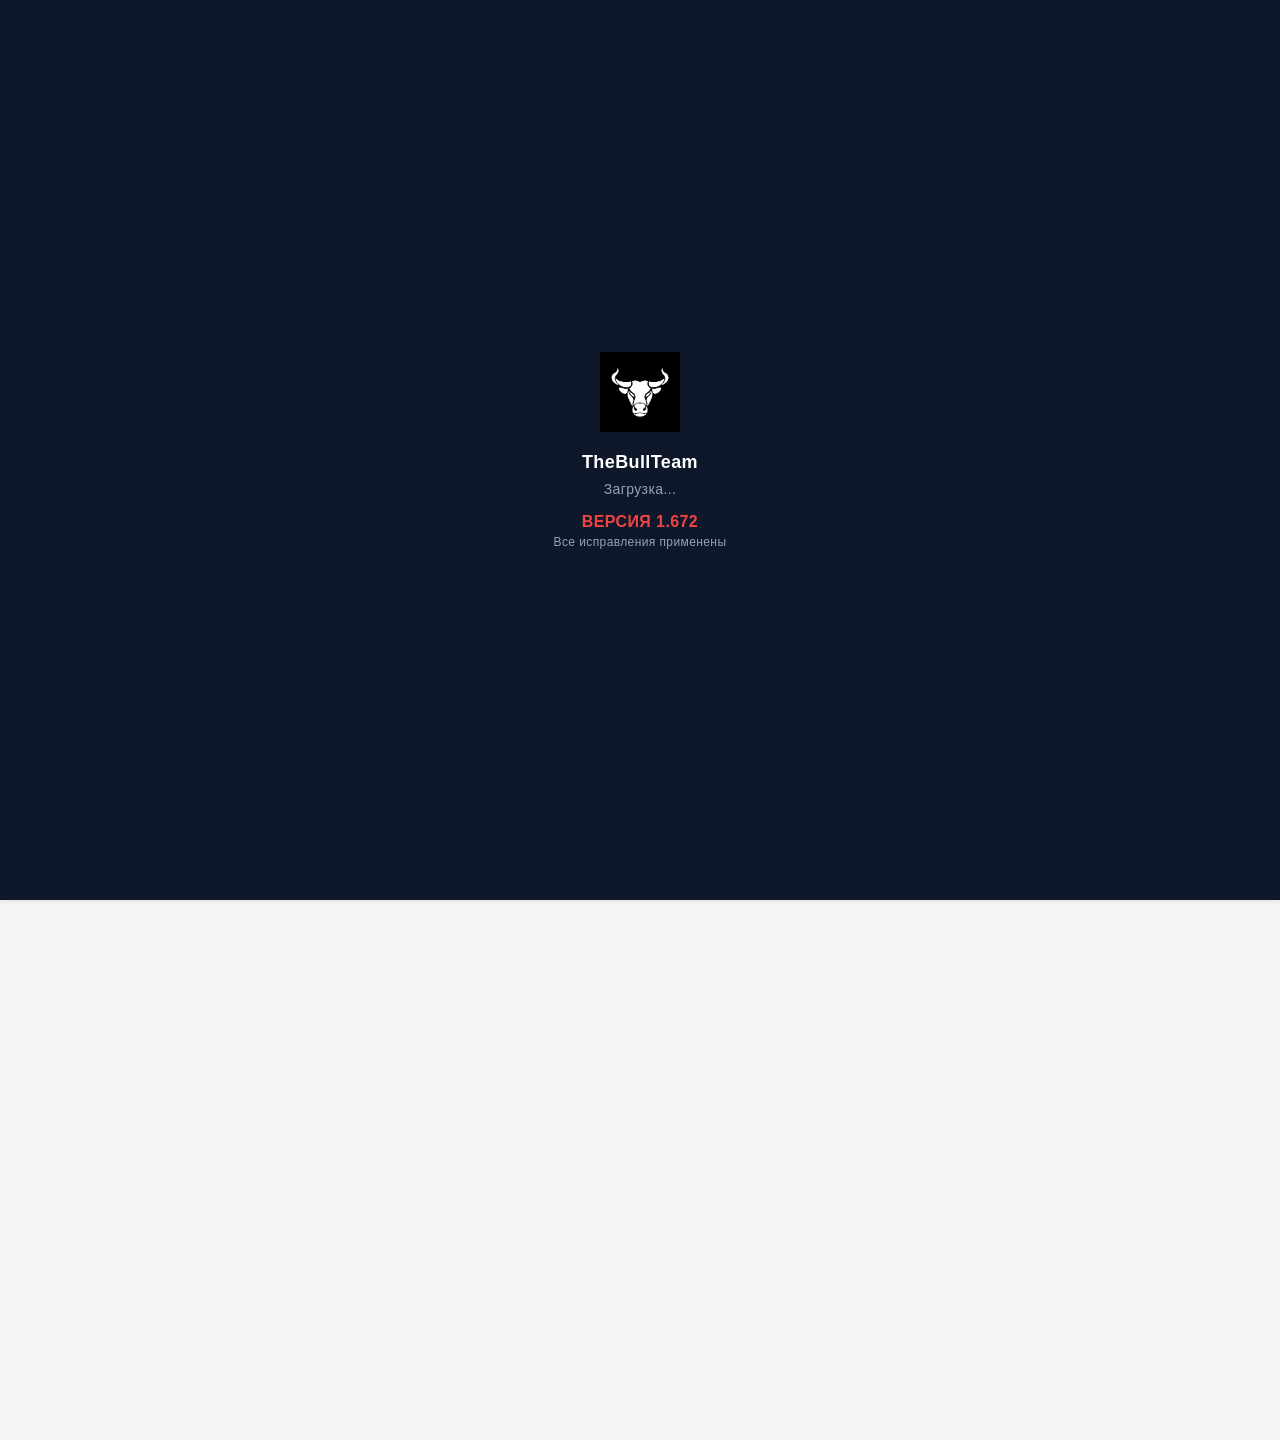
==== commit 686f6e11: "Update index.html" ====
--- a/index.html
+++ b/index.html
@@ -1,3 +1,4 @@
+<<<<<<< HEAD
 <!DOCTYPE html>
 <html lang="ru">
   <head>
@@ -204,4 +205,213 @@
       });
     </script>
   </body>
-</html>+</html>
+=======
+<!DOCTYPE html>
+<html lang="ru">
+  <head>
+    <meta charset="utf-8" />
+    <meta name="viewport" content="width=device-width, initial-scale=1, maximum-scale=1, user-scalable=no" />
+    <meta name="theme-color" content="#0f172a" />
+    <meta http-equiv="Cache-Control" content="no-cache, no-store, must-revalidate" />
+    <meta http-equiv="Pragma" content="no-cache" />
+    <meta http-equiv="Expires" content="0" />
+    <meta name="cache-control" content="no-cache, no-store, must-revalidate, post-check=0, pre-check=0" />
+    <meta name="expires" content="Thu, 01 Jan 1970 00:00:00 GMT" />
+    <meta name="last-modified" content="Mon, 10 Feb 2025 14:30:00 GMT" />
+    <meta name="apple-mobile-web-app-capable" content="yes" />
+    <meta name="apple-mobile-web-app-status-bar-style" content="black-translucent" />
+    <meta name="apple-mobile-web-app-title" content="TheBullTeam" />
+    <link rel="apple-touch-icon" href="./icons/The Bull-128.png" />
+    <title>TheBullTeam</title>
+    <link rel="icon" href="./icons/The Bull-128.png" sizes="128x128" />
+    <link href="https://fonts.googleapis.com/css2?family=Outfit:wght@100..900&display=swap" rel="stylesheet" />
+    <link rel="stylesheet" href="./styles.css?v=1672&t=20250214230000" />
+  </head>
+  <body>
+    <!-- Индикатор загрузки приложения -->
+    <div id="app-loader" style="position: fixed; top: 0; left: 0; width: 100%; height: 100%; background: #0f172a; display: flex; align-items: center; justify-content: center; z-index: 9999;">
+      <div style="text-align: center;">
+        <img src="./icons/The Bull-128.png" alt="TheBullTeam" style="width: 80px; height: 80px; margin-bottom: 20px; animation: pulse 1.5s ease-in-out infinite;" />
+        <div style="color: #fff; font-size: 18px; font-weight: 600;">TheBullTeam</div>
+        <div style="color: #94a3b8; font-size: 14px; margin-top: 8px;">Загрузка...</div>
+        <div style="color: #ef4444; font-size: 16px; margin-top: 16px; font-weight: 600;">ВЕРСИЯ 1.672</div>
+        <div style="color: #94a3b8; font-size: 12px; margin-top: 4px;">Все исправления применены</div>
+      </div>
+    </div>
+    
+    <!-- AUTH DISABLED: Authentication overlay commented out for deployment without backend
+    <div class="auth-overlay" id="auth-overlay">
+      <div class="auth-container">
+        <div class="auth-logo">
+          <img src="./icons/The Bull-128.png" alt="TheBullTeam" />
+        </div>
+        <h1 class="auth-title">
+          <span class="auth-title-bull">TheBull</span><span class="auth-title-team">Team</span> | Miraxa
+        </h1>
+        
+        <form class="auth-form" id="auth-form">
+          <input type="email" class="auth-input" id="auth-email" placeholder="Email" required />
+          <div class="auth-input-wrapper">
+            <input type="password" class="auth-input" id="auth-password" placeholder="Пароль" required />
+            <button type="button" class="auth-password-toggle" data-target="auth-password">
+              <svg class="eye-icon" width="20" height="20" viewBox="0 0 24 24" fill="none" stroke="currentColor" stroke-width="2">
+                <path d="M1 12s4-8 11-8 11 8 11 8-4 8-11 8-11-8-11-8z"/>
+                <circle cx="12" cy="12" r="3"/>
+              </svg>
+              <svg class="eye-off-icon" width="20" height="20" viewBox="0 0 24 24" fill="none" stroke="currentColor" stroke-width="2" style="display: none;">
+                <path d="M17.94 17.94A10.07 10.07 0 0 1 12 20c-7 0-11-8-11-8a18.45 18.45 0 0 1 5.06-5.94M9.9 4.24A9.12 9.12 0 0 1 12 4c7 0 11 8 11 8a18.5 18.5 0 0 1-2.16 3.19m-6.72-1.07a3 3 0 1 1-4.24-4.24"/>
+                <line x1="1" y1="1" x2="23" y2="23"/>
+              </svg>
+            </button>
+          </div>
+          <button type="submit" class="auth-btn" id="auth-submit">Войти</button>
+        </form>
+        
+        <form class="auth-form" id="register-form">
+          <input type="text" class="auth-input" id="register-first-name" placeholder="Имя" required />
+          <input type="text" class="auth-input" id="register-last-name" placeholder="Фамилия" required />
+          <input type="email" class="auth-input" id="register-email" placeholder="Email" required />
+          <div class="auth-input-wrapper">
+            <input type="password" class="auth-input" id="register-password" placeholder="Пароль" required />
+            <button type="button" class="auth-password-toggle" data-target="register-password">
+              <svg class="eye-icon" width="20" height="20" viewBox="0 0 24 24" fill="none" stroke="currentColor" stroke-width="2">
+                <path d="M1 12s4-8 11-8 11 8 11 8-4 8-11 8-11-8-11-8z"/>
+                <circle cx="12" cy="12" r="3"/>
+              </svg>
+              <svg class="eye-off-icon" width="20" height="20" viewBox="0 0 24 24" fill="none" stroke="currentColor" stroke-width="2" style="display: none;">
+                <path d="M17.94 17.94A10.07 10.07 0 0 1 12 20c-7 0-11-8-11-8a18.45 18.45 0 0 1 5.06-5.94M9.9 4.24A9.12 9.12 0 0 1 12 4c7 0 11 8 11 8a18.5 18.5 0 0 1-2.16 3.19m-6.72-1.07a3 3 0 1 1-4.24-4.24"/>
+                <line x1="1" y1="1" x2="23" y2="23"/>
+              </svg>
+            </button>
+          </div>
+          <div class="auth-input-wrapper">
+            <input type="password" class="auth-input" id="register-password-confirm" placeholder="Подтвердите пароль" required />
+            <button type="button" class="auth-password-toggle" data-target="register-password-confirm">
+              <svg class="eye-icon" width="20" height="20" viewBox="0 0 24 24" fill="none" stroke="currentColor" stroke-width="2">
+                <path d="M1 12s4-8 11-8 11 8 11 8-4 8-11 8-11-8-11-8z"/>
+                <circle cx="12" cy="12" r="3"/>
+              </svg>
+              <svg class="eye-off-icon" width="20" height="20" viewBox="0 0 24 24" fill="none" stroke="currentColor" stroke-width="2" style="display: none;">
+                <path d="M17.94 17.94A10.07 10.07 0 0 1 12 20c-7 0-11-8-11-8a18.45 18.45 0 0 1 5.06-5.94M9.9 4.24A9.12 9.12 0 0 1 12 4c7 0 11 8 11 8a18.5 18.5 0 0 1-2.16 3.19m-6.72-1.07a3 3 0 1 1-4.24-4.24"/>
+                <line x1="1" y1="1" x2="23" y2="23"/>
+              </svg>
+            </button>
+          </div>
+          <input type="text" class="auth-input" id="register-location-code" placeholder="Код точки (invite code)" required />
+          <select class="auth-input" id="register-role" style="display: none;">
+            <option value="официант" selected>Официант</option>
+          </select>
+          <button type="submit" class="auth-btn" id="register-submit">Зарегистрироваться</button>
+        </form>
+        
+        <a href="#" class="auth-forgot" id="auth-forgot">Забыли пароль?</a>
+        
+        <div class="auth-register-link" id="auth-toggle-register">
+          Нет аккаунта? <a href="#" id="auth-register-link">Зарегистрироваться</a>
+        </div>
+        
+        <div class="auth-register-link" id="auth-toggle-login">
+          Уже есть аккаунт? <a href="#" id="auth-login-link">Войти</a>
+        </div>
+      </div>
+    </div>
+    END AUTH DISABLED -->
+
+    <header class="app-header">
+      <button id="btn-install" class="btn secondary" hidden>Установить</button>
+    </header>
+    <main class="container" id="app">
+      <div style="padding: 40px; text-align: center; color: white;">
+        <h1>Загрузка приложения...</h1>
+        <p>Пожалуйста, подождите.</p>
+      </div>
+    </main>
+    <nav class="bottom-nav">
+      <button class="nav-item" data-page="profile"><div class="nav-icon">👤</div><span>Профиль</span></button>
+      <button class="nav-item" data-page="tools"><div class="nav-icon">🛠️</div><span>Инструменты</span></button>
+      <button class="nav-item active" data-page="tables"><div class="nav-icon">🐂</div><span>Столы</span></button>
+      <button class="nav-item" data-page="learn"><div class="nav-icon">📚</div><span>Изучение</span></button>
+      <button class="nav-item" data-page="settings"><div class="nav-icon">⚙️</div><span>Настройки</span></button>
+    </nav>
+    <footer class="app-footer"></footer>
+
+    <!-- 1. Константы (загружаются первыми) -->
+    <script src="./js/1-core/constants.js?v=1649&t=20250213120000"></script>
+
+    <!-- 2. Глобальное состояние -->
+    <script src="./js/1-core/state.js?v=1649&t=20250213120000"></script>
+
+    <!-- 3. Вспомогательные функции -->
+    <script src="./js/2-utils/helpers.js?v=1649&t=20250213120000"></script>
+    <script src="./js/2-utils/dish-helpers.js?v=1649&t=20250213120000"></script>
+    <script src="./js/2-utils/date-utils.js?v=1649&t=20250213120000"></script>
+
+    <!-- 4. Данные -->
+    <script src="./data/dishes-data.js?v=26"></script>
+    <script src="./data/bar_drinks.js?v=26"></script>
+    <script src="./data/extra-dishes-config.js?v=1"></script>
+    <script src="./data/training-data.js?v=25"></script>
+
+    <!-- 5. Профиль и обучение -->
+    <script src="./js/4-profile/salary.js?v=1630"></script>
+    <script src="./js/6-learning/learning-progress.js?v=1630"></script>
+
+    <!-- 6. Столы -->
+    <script src="./js/3-tables/table-manager.js?v=1630"></script>
+
+    <!-- 7. Настройки -->
+    <script src="./js/5-settings/settings-view.js?v=1630"></script>
+    <script src="./js/5-settings/course-settings.js?v=1630"></script>
+    <script src="./js/5-settings/additional-sales-settings.js?v=1672&t=20250214230000"></script>
+    <script src="./js/5-settings/stop-list-settings.js?v=1672&t=20250214230000"></script>
+    <script src="./js/5-settings/order-history.js?v=1630"></script>
+
+    <!-- 8. Модальные окна -->
+    <script src="./js/7-modals/common-modals.js?v=1630"></script>
+    <script src="./js/7-modals/cooking-modal.js?v=1630"></script>
+    <script src="./js/7-modals/garnish-modal.js?v=1630"></script>
+    <script src="./js/7-modals/sauce-modal.js?v=1630"></script>
+    <script src="./js/7-modals/extra-dish-modal.js?v=1630"></script>
+    <script src="./js/3-tables/additional-sales.js?v=1650&t=20250213130000"></script>
+
+    <!-- 9. Storage (после всех утилит и модалей) -->
+    <script src="./js/1-core/storage.js?v=1649&t=20250213120000"></script>
+
+    <!-- 10. Старый app.js (временно оставляем) -->
+    <script src="./app.js?v=1672&t=20250214230000" defer></script>
+    
+    <script>
+      // Force reload Service Worker
+      if ('serviceWorker' in navigator) {
+        navigator.serviceWorker.getRegistrations().then(registrations => {
+          registrations.forEach(registration => {
+            registration.unregister();
+            console.log('Service Worker unregistered');
+          });
+        });
+        
+        // Clear all caches
+        if ('caches' in window) {
+          caches.keys().then(names => {
+            names.forEach(name => {
+              caches.delete(name);
+              console.log('Cache deleted:', name);
+            });
+          });
+        }
+      }
+      
+      // Hide app loader when everything is loaded
+      window.addEventListener('load', () => {
+        const loader = document.getElementById('app-loader');
+        if (loader) {
+          setTimeout(() => {
+            loader.style.display = 'none';
+          }, 1000);
+        }
+      });
+    </script>
+  </body>
+</html>
+>>>>>>> 8ff2d8db1ad40e0e6829079b4bb451c989851519
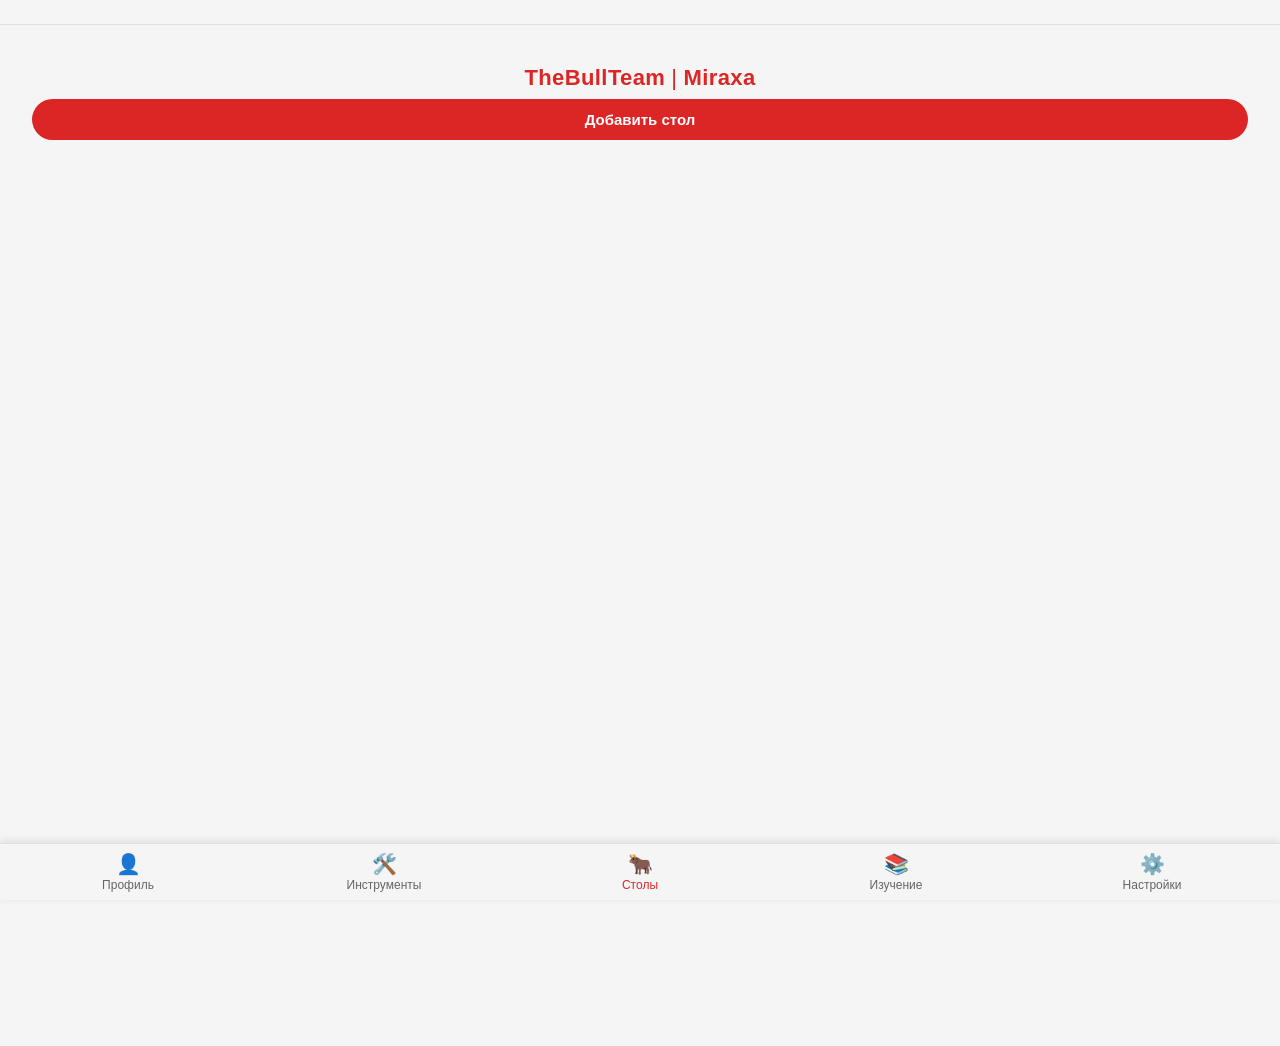
==== commit 95d855a7: "Update index.html" ====
--- a/index.html
+++ b/index.html
@@ -1,4 +1,3 @@
-<<<<<<< HEAD
 <!DOCTYPE html>
 <html lang="ru">
   <head>
@@ -206,212 +205,3 @@
     </script>
   </body>
 </html>
-=======
-<!DOCTYPE html>
-<html lang="ru">
-  <head>
-    <meta charset="utf-8" />
-    <meta name="viewport" content="width=device-width, initial-scale=1, maximum-scale=1, user-scalable=no" />
-    <meta name="theme-color" content="#0f172a" />
-    <meta http-equiv="Cache-Control" content="no-cache, no-store, must-revalidate" />
-    <meta http-equiv="Pragma" content="no-cache" />
-    <meta http-equiv="Expires" content="0" />
-    <meta name="cache-control" content="no-cache, no-store, must-revalidate, post-check=0, pre-check=0" />
-    <meta name="expires" content="Thu, 01 Jan 1970 00:00:00 GMT" />
-    <meta name="last-modified" content="Mon, 10 Feb 2025 14:30:00 GMT" />
-    <meta name="apple-mobile-web-app-capable" content="yes" />
-    <meta name="apple-mobile-web-app-status-bar-style" content="black-translucent" />
-    <meta name="apple-mobile-web-app-title" content="TheBullTeam" />
-    <link rel="apple-touch-icon" href="./icons/The Bull-128.png" />
-    <title>TheBullTeam</title>
-    <link rel="icon" href="./icons/The Bull-128.png" sizes="128x128" />
-    <link href="https://fonts.googleapis.com/css2?family=Outfit:wght@100..900&display=swap" rel="stylesheet" />
-    <link rel="stylesheet" href="./styles.css?v=1672&t=20250214230000" />
-  </head>
-  <body>
-    <!-- Индикатор загрузки приложения -->
-    <div id="app-loader" style="position: fixed; top: 0; left: 0; width: 100%; height: 100%; background: #0f172a; display: flex; align-items: center; justify-content: center; z-index: 9999;">
-      <div style="text-align: center;">
-        <img src="./icons/The Bull-128.png" alt="TheBullTeam" style="width: 80px; height: 80px; margin-bottom: 20px; animation: pulse 1.5s ease-in-out infinite;" />
-        <div style="color: #fff; font-size: 18px; font-weight: 600;">TheBullTeam</div>
-        <div style="color: #94a3b8; font-size: 14px; margin-top: 8px;">Загрузка...</div>
-        <div style="color: #ef4444; font-size: 16px; margin-top: 16px; font-weight: 600;">ВЕРСИЯ 1.672</div>
-        <div style="color: #94a3b8; font-size: 12px; margin-top: 4px;">Все исправления применены</div>
-      </div>
-    </div>
-    
-    <!-- AUTH DISABLED: Authentication overlay commented out for deployment without backend
-    <div class="auth-overlay" id="auth-overlay">
-      <div class="auth-container">
-        <div class="auth-logo">
-          <img src="./icons/The Bull-128.png" alt="TheBullTeam" />
-        </div>
-        <h1 class="auth-title">
-          <span class="auth-title-bull">TheBull</span><span class="auth-title-team">Team</span> | Miraxa
-        </h1>
-        
-        <form class="auth-form" id="auth-form">
-          <input type="email" class="auth-input" id="auth-email" placeholder="Email" required />
-          <div class="auth-input-wrapper">
-            <input type="password" class="auth-input" id="auth-password" placeholder="Пароль" required />
-            <button type="button" class="auth-password-toggle" data-target="auth-password">
-              <svg class="eye-icon" width="20" height="20" viewBox="0 0 24 24" fill="none" stroke="currentColor" stroke-width="2">
-                <path d="M1 12s4-8 11-8 11 8 11 8-4 8-11 8-11-8-11-8z"/>
-                <circle cx="12" cy="12" r="3"/>
-              </svg>
-              <svg class="eye-off-icon" width="20" height="20" viewBox="0 0 24 24" fill="none" stroke="currentColor" stroke-width="2" style="display: none;">
-                <path d="M17.94 17.94A10.07 10.07 0 0 1 12 20c-7 0-11-8-11-8a18.45 18.45 0 0 1 5.06-5.94M9.9 4.24A9.12 9.12 0 0 1 12 4c7 0 11 8 11 8a18.5 18.5 0 0 1-2.16 3.19m-6.72-1.07a3 3 0 1 1-4.24-4.24"/>
-                <line x1="1" y1="1" x2="23" y2="23"/>
-              </svg>
-            </button>
-          </div>
-          <button type="submit" class="auth-btn" id="auth-submit">Войти</button>
-        </form>
-        
-        <form class="auth-form" id="register-form">
-          <input type="text" class="auth-input" id="register-first-name" placeholder="Имя" required />
-          <input type="text" class="auth-input" id="register-last-name" placeholder="Фамилия" required />
-          <input type="email" class="auth-input" id="register-email" placeholder="Email" required />
-          <div class="auth-input-wrapper">
-            <input type="password" class="auth-input" id="register-password" placeholder="Пароль" required />
-            <button type="button" class="auth-password-toggle" data-target="register-password">
-              <svg class="eye-icon" width="20" height="20" viewBox="0 0 24 24" fill="none" stroke="currentColor" stroke-width="2">
-                <path d="M1 12s4-8 11-8 11 8 11 8-4 8-11 8-11-8-11-8z"/>
-                <circle cx="12" cy="12" r="3"/>
-              </svg>
-              <svg class="eye-off-icon" width="20" height="20" viewBox="0 0 24 24" fill="none" stroke="currentColor" stroke-width="2" style="display: none;">
-                <path d="M17.94 17.94A10.07 10.07 0 0 1 12 20c-7 0-11-8-11-8a18.45 18.45 0 0 1 5.06-5.94M9.9 4.24A9.12 9.12 0 0 1 12 4c7 0 11 8 11 8a18.5 18.5 0 0 1-2.16 3.19m-6.72-1.07a3 3 0 1 1-4.24-4.24"/>
-                <line x1="1" y1="1" x2="23" y2="23"/>
-              </svg>
-            </button>
-          </div>
-          <div class="auth-input-wrapper">
-            <input type="password" class="auth-input" id="register-password-confirm" placeholder="Подтвердите пароль" required />
-            <button type="button" class="auth-password-toggle" data-target="register-password-confirm">
-              <svg class="eye-icon" width="20" height="20" viewBox="0 0 24 24" fill="none" stroke="currentColor" stroke-width="2">
-                <path d="M1 12s4-8 11-8 11 8 11 8-4 8-11 8-11-8-11-8z"/>
-                <circle cx="12" cy="12" r="3"/>
-              </svg>
-              <svg class="eye-off-icon" width="20" height="20" viewBox="0 0 24 24" fill="none" stroke="currentColor" stroke-width="2" style="display: none;">
-                <path d="M17.94 17.94A10.07 10.07 0 0 1 12 20c-7 0-11-8-11-8a18.45 18.45 0 0 1 5.06-5.94M9.9 4.24A9.12 9.12 0 0 1 12 4c7 0 11 8 11 8a18.5 18.5 0 0 1-2.16 3.19m-6.72-1.07a3 3 0 1 1-4.24-4.24"/>
-                <line x1="1" y1="1" x2="23" y2="23"/>
-              </svg>
-            </button>
-          </div>
-          <input type="text" class="auth-input" id="register-location-code" placeholder="Код точки (invite code)" required />
-          <select class="auth-input" id="register-role" style="display: none;">
-            <option value="официант" selected>Официант</option>
-          </select>
-          <button type="submit" class="auth-btn" id="register-submit">Зарегистрироваться</button>
-        </form>
-        
-        <a href="#" class="auth-forgot" id="auth-forgot">Забыли пароль?</a>
-        
-        <div class="auth-register-link" id="auth-toggle-register">
-          Нет аккаунта? <a href="#" id="auth-register-link">Зарегистрироваться</a>
-        </div>
-        
-        <div class="auth-register-link" id="auth-toggle-login">
-          Уже есть аккаунт? <a href="#" id="auth-login-link">Войти</a>
-        </div>
-      </div>
-    </div>
-    END AUTH DISABLED -->
-
-    <header class="app-header">
-      <button id="btn-install" class="btn secondary" hidden>Установить</button>
-    </header>
-    <main class="container" id="app">
-      <div style="padding: 40px; text-align: center; color: white;">
-        <h1>Загрузка приложения...</h1>
-        <p>Пожалуйста, подождите.</p>
-      </div>
-    </main>
-    <nav class="bottom-nav">
-      <button class="nav-item" data-page="profile"><div class="nav-icon">👤</div><span>Профиль</span></button>
-      <button class="nav-item" data-page="tools"><div class="nav-icon">🛠️</div><span>Инструменты</span></button>
-      <button class="nav-item active" data-page="tables"><div class="nav-icon">🐂</div><span>Столы</span></button>
-      <button class="nav-item" data-page="learn"><div class="nav-icon">📚</div><span>Изучение</span></button>
-      <button class="nav-item" data-page="settings"><div class="nav-icon">⚙️</div><span>Настройки</span></button>
-    </nav>
-    <footer class="app-footer"></footer>
-
-    <!-- 1. Константы (загружаются первыми) -->
-    <script src="./js/1-core/constants.js?v=1649&t=20250213120000"></script>
-
-    <!-- 2. Глобальное состояние -->
-    <script src="./js/1-core/state.js?v=1649&t=20250213120000"></script>
-
-    <!-- 3. Вспомогательные функции -->
-    <script src="./js/2-utils/helpers.js?v=1649&t=20250213120000"></script>
-    <script src="./js/2-utils/dish-helpers.js?v=1649&t=20250213120000"></script>
-    <script src="./js/2-utils/date-utils.js?v=1649&t=20250213120000"></script>
-
-    <!-- 4. Данные -->
-    <script src="./data/dishes-data.js?v=26"></script>
-    <script src="./data/bar_drinks.js?v=26"></script>
-    <script src="./data/extra-dishes-config.js?v=1"></script>
-    <script src="./data/training-data.js?v=25"></script>
-
-    <!-- 5. Профиль и обучение -->
-    <script src="./js/4-profile/salary.js?v=1630"></script>
-    <script src="./js/6-learning/learning-progress.js?v=1630"></script>
-
-    <!-- 6. Столы -->
-    <script src="./js/3-tables/table-manager.js?v=1630"></script>
-
-    <!-- 7. Настройки -->
-    <script src="./js/5-settings/settings-view.js?v=1630"></script>
-    <script src="./js/5-settings/course-settings.js?v=1630"></script>
-    <script src="./js/5-settings/additional-sales-settings.js?v=1672&t=20250214230000"></script>
-    <script src="./js/5-settings/stop-list-settings.js?v=1672&t=20250214230000"></script>
-    <script src="./js/5-settings/order-history.js?v=1630"></script>
-
-    <!-- 8. Модальные окна -->
-    <script src="./js/7-modals/common-modals.js?v=1630"></script>
-    <script src="./js/7-modals/cooking-modal.js?v=1630"></script>
-    <script src="./js/7-modals/garnish-modal.js?v=1630"></script>
-    <script src="./js/7-modals/sauce-modal.js?v=1630"></script>
-    <script src="./js/7-modals/extra-dish-modal.js?v=1630"></script>
-    <script src="./js/3-tables/additional-sales.js?v=1650&t=20250213130000"></script>
-
-    <!-- 9. Storage (после всех утилит и модалей) -->
-    <script src="./js/1-core/storage.js?v=1649&t=20250213120000"></script>
-
-    <!-- 10. Старый app.js (временно оставляем) -->
-    <script src="./app.js?v=1672&t=20250214230000" defer></script>
-    
-    <script>
-      // Force reload Service Worker
-      if ('serviceWorker' in navigator) {
-        navigator.serviceWorker.getRegistrations().then(registrations => {
-          registrations.forEach(registration => {
-            registration.unregister();
-            console.log('Service Worker unregistered');
-          });
-        });
-        
-        // Clear all caches
-        if ('caches' in window) {
-          caches.keys().then(names => {
-            names.forEach(name => {
-              caches.delete(name);
-              console.log('Cache deleted:', name);
-            });
-          });
-        }
-      }
-      
-      // Hide app loader when everything is loaded
-      window.addEventListener('load', () => {
-        const loader = document.getElementById('app-loader');
-        if (loader) {
-          setTimeout(() => {
-            loader.style.display = 'none';
-          }, 1000);
-        }
-      });
-    </script>
-  </body>
-</html>
->>>>>>> 8ff2d8db1ad40e0e6829079b4bb451c989851519
